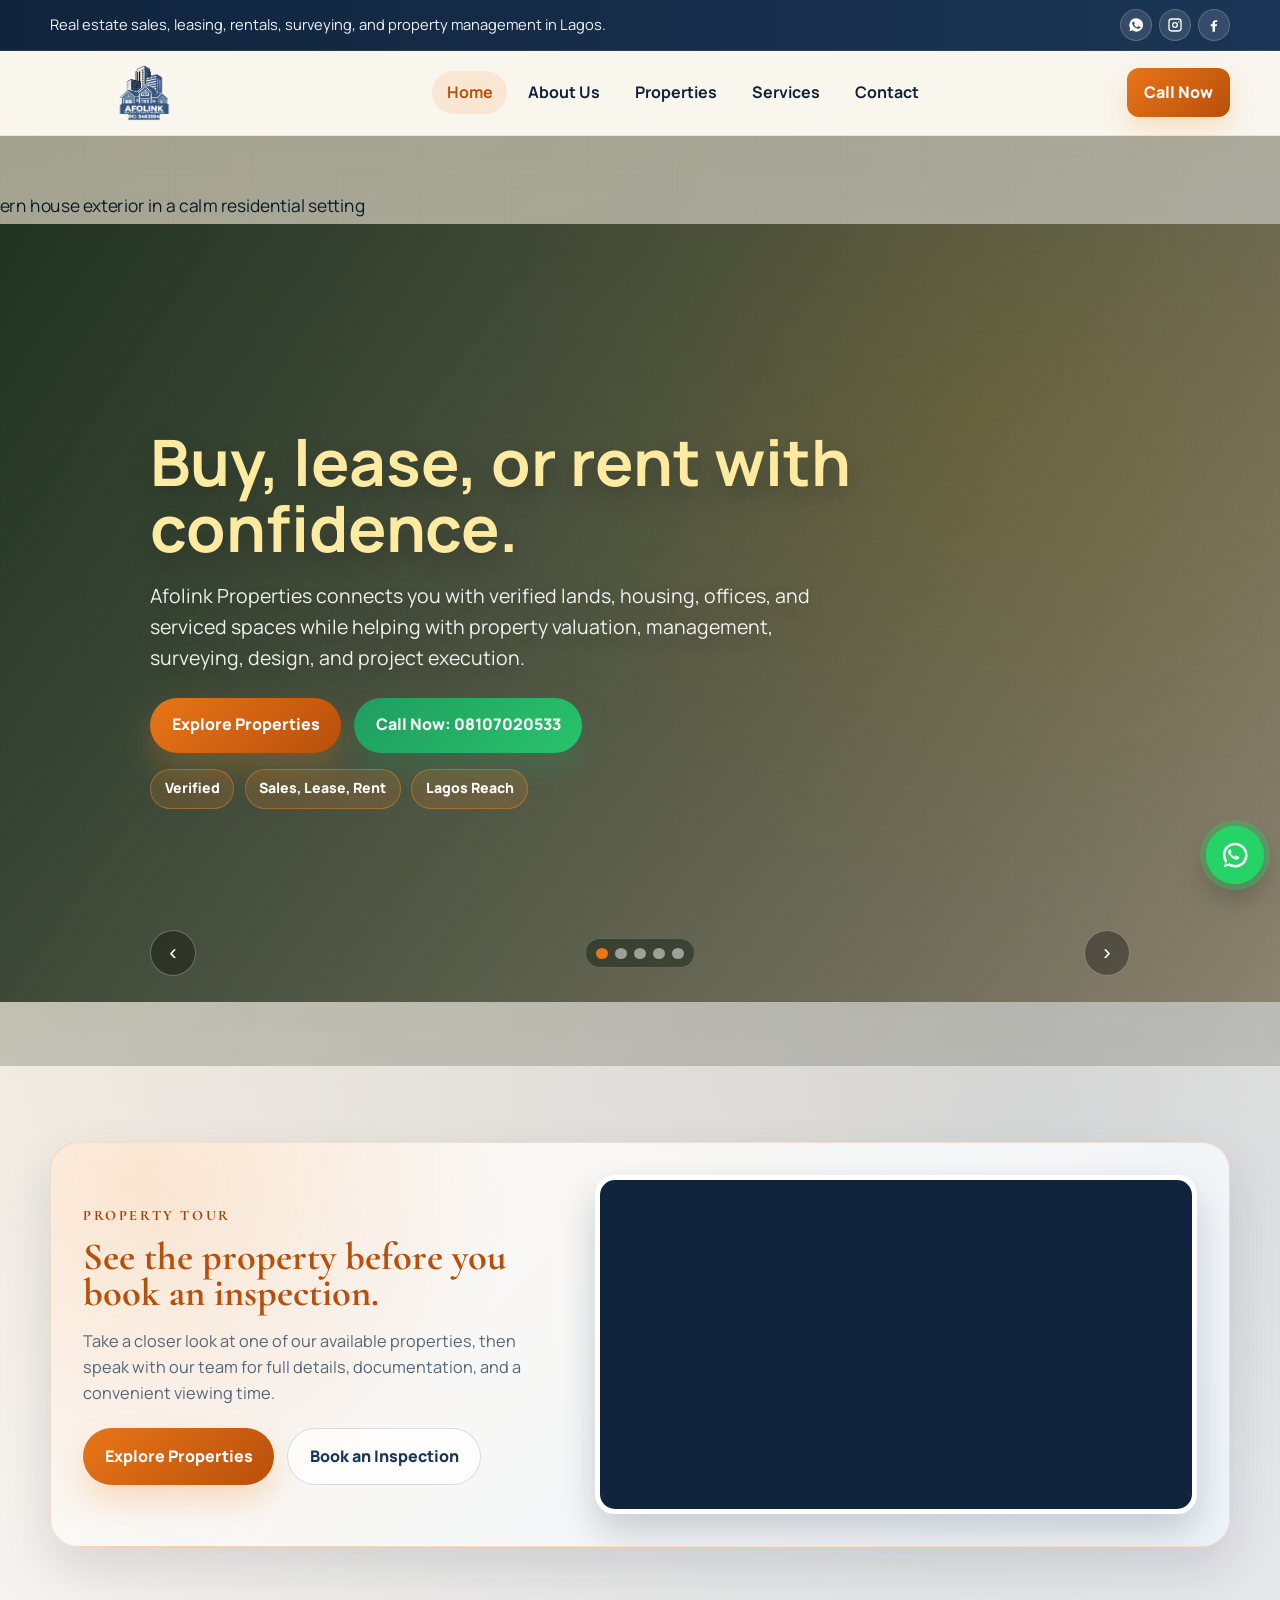
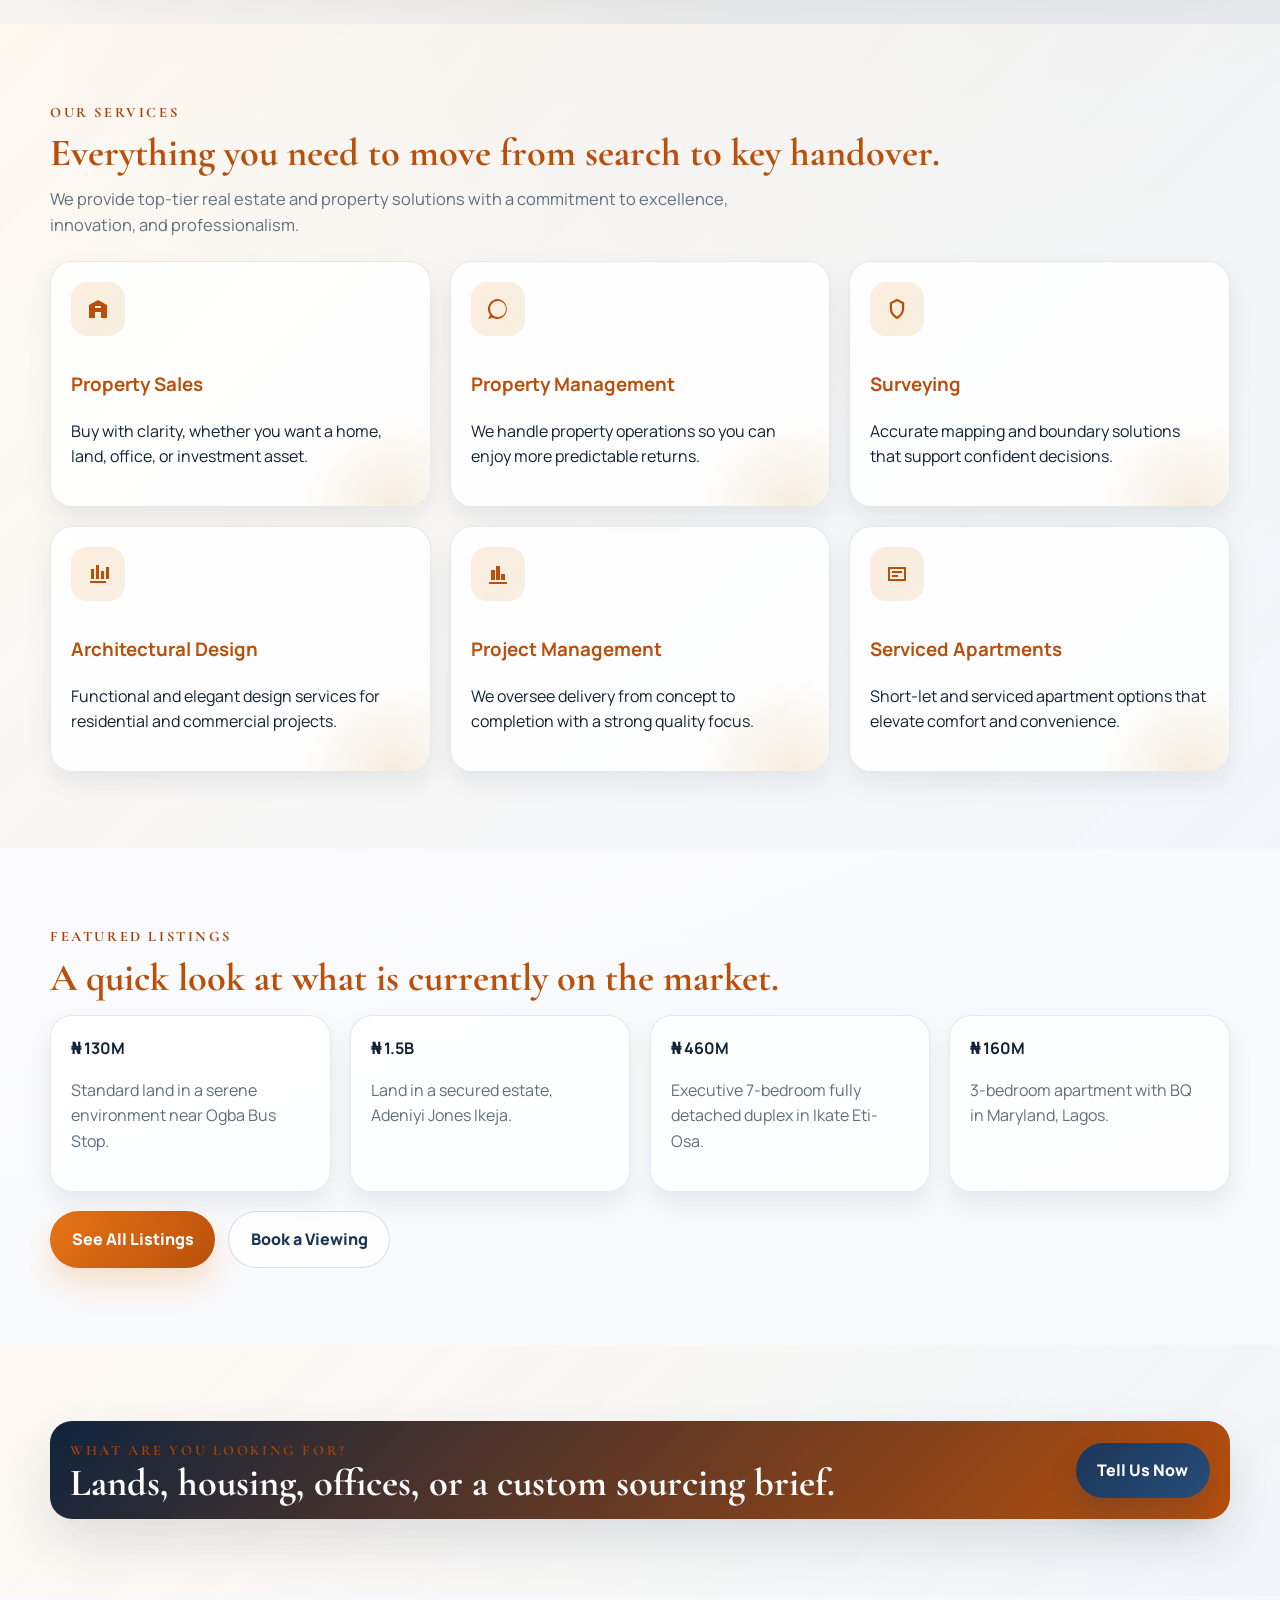
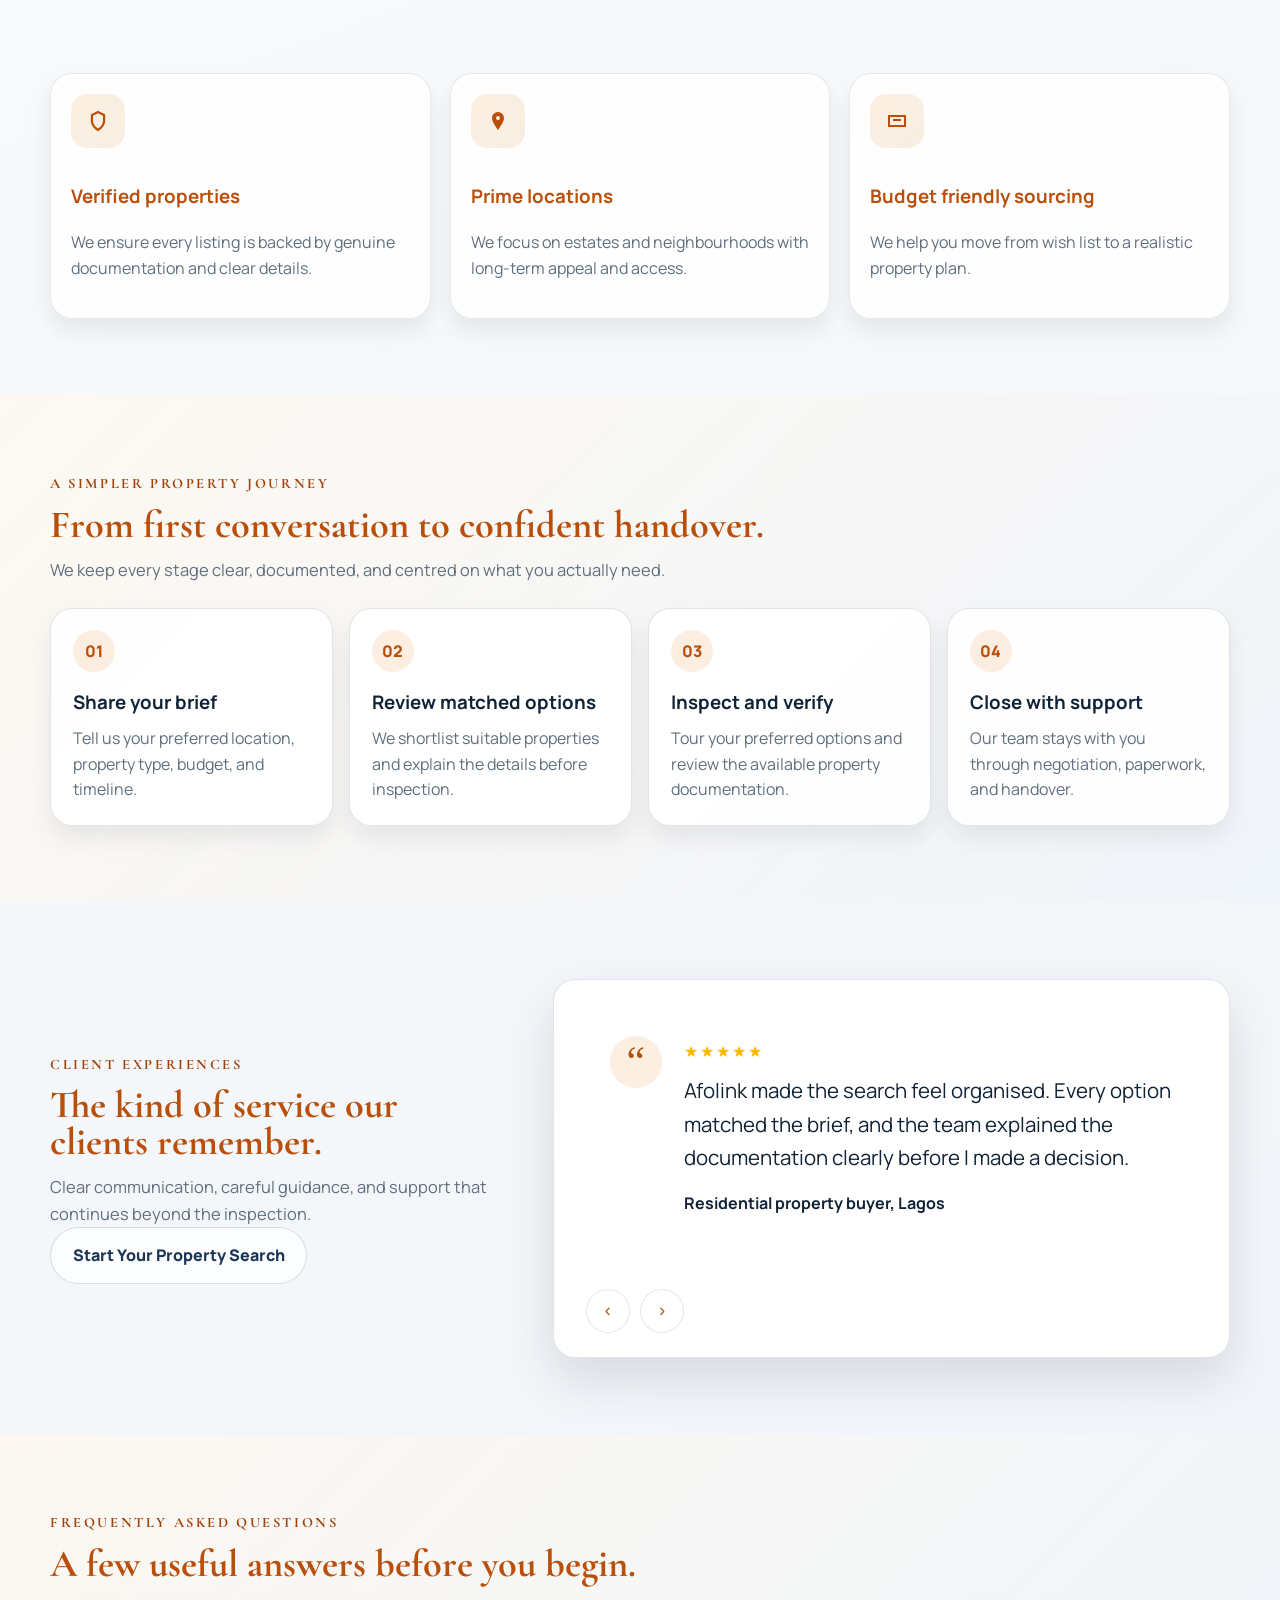
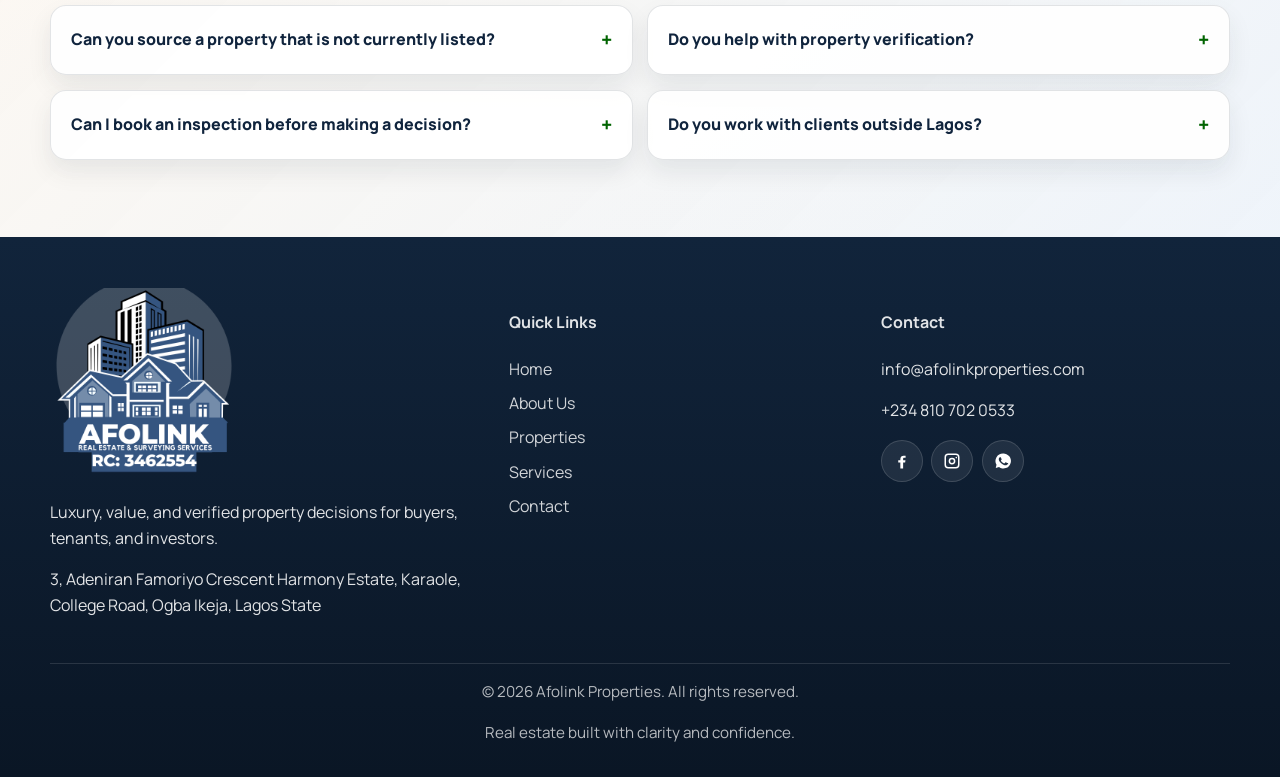
==== index.html @ bfc10d71 "WhatsApp Floating Icon Update" ====
<!doctype html>
<html lang="en">
  <head>
    <meta charset="UTF-8" />
    <meta name="viewport" content="width=device-width, initial-scale=1.0" />
    <meta
      name="description"
      content="Afolink Properties helps you buy, lease, rent, and manage verified real estate in Lagos with surveying and property support services."
    />
    <title>
      Afolink Properties | Real Estate Investment and Surveying Made Easier
    </title>
    <link rel="icon" type="image/png" href="img/AFOLINKS-LOGO-4-1.png" />
    <link rel="apple-touch-icon" href="img/AFOLINKS-LOGO-4-1.png" />
    <link rel="manifest" href="manifest.webmanifest" />
    <link rel="stylesheet" href="styles.css?v=10" />
  </head>
  <body>
    <div class="site-chrome">
      <div class="top-strip">
        <div class="container top-strip-inner">
          <p>
            Real estate sales, leasing, rentals, surveying, and property
            management in Lagos.
          </p>
          <div
            class="top-strip-socials"
            aria-label="Afolink Properties social links"
          >
            <a
              class="top-strip-social-link"
              href="https://wa.me/2348107020533?text=Hello%20Afolink%20Properties%2C%20I%20need%20help%20with%20a%20property%20enquiry."
              target="_blank"
              rel="noopener noreferrer"
              aria-label="WhatsApp"
              ><svg viewBox="0 0 24 24" aria-hidden="true">
                <path
                  d="M12 2a10 10 0 0 0-8.67 15l-1 4.2 4.35-1.14A10 10 0 1 0 12 2zm5.86 14.4c-.24.67-1.4 1.25-1.95 1.33-.5.07-1.14.1-1.83-.11-.42-.13-.95-.3-1.64-.6-2.88-1.25-4.76-4.15-4.9-4.34-.13-.19-1.17-1.56-1.17-2.98 0-1.42.74-2.12 1-2.41.24-.28.54-.35.72-.35h.52c.17 0 .4-.06.63.49.24.57.8 1.98.87 2.12.07.14.12.31.02.5-.1.2-.15.31-.3.48-.15.17-.32.37-.45.5-.15.16-.3.32-.13.64.17.31.78 1.28 1.68 2.07 1.16 1.02 2.13 1.34 2.44 1.49.31.14.49.12.68-.07.19-.2.82-.96 1.05-1.29.24-.34.47-.28.78-.16.31.12 1.98.93 2.32 1.1.34.17.57.25.66.39.09.14.09.81-.15 1.48z"
                />
              </svg>
            </a>
            <a
              class="top-strip-social-link"
              href="https://www.instagram.com/afolinkproperties/"
              target="_blank"
              rel="noopener noreferrer"
              aria-label="Instagram"
              ><svg viewBox="0 0 24 24" aria-hidden="true">
                <path
                  d="M7 2h10a5 5 0 0 1 5 5v10a5 5 0 0 1-5 5H7a5 5 0 0 1-5-5V7a5 5 0 0 1 5-5zm0 2a3 3 0 0 0-3 3v10a3 3 0 0 0 3 3h10a3 3 0 0 0 3-3V7a3 3 0 0 0-3-3H7zm5 3.5A4.5 4.5 0 1 1 7.5 12 4.5 4.5 0 0 1 12 7.5zm0 2A2.5 2.5 0 1 0 14.5 12 2.5 2.5 0 0 0 12 9.5zm5.75-3.1a1.05 1.05 0 1 1-1.05 1.05 1.05 1.05 0 0 1 1.05-1.05z"
                />
              </svg>
            </a>
            <a
              class="top-strip-social-link"
              href="https://www.facebook.com/people/Afolink-Real-Estate-and-Surveying-Services/61573855896754/"
              target="_blank"
              rel="noopener noreferrer"
              aria-label="Facebook"
              ><svg viewBox="0 0 24 24" aria-hidden="true">
                <path
                  d="M13.5 22v-8h2.7l.4-3h-3.1V9.1c0-.9.2-1.5 1.6-1.5h1.7V5c-.3 0-1.4-.1-2.6-.1-2.6 0-4.4 1.6-4.4 4.5V11H7v3h2.8v8h3.7z"
                />
              </svg>
            </a>
          </div>
        </div>
      </div>

      <header class="site-header">
        <div class="container nav-wrap">
          <a
            class="brand"
            href="index.html"
            aria-label="Afolink Properties Home"
          >
            <img
              class="brand-logo-img"
              src="img/AFOLINKS-LOGO-4-1.png"
              alt="Afolink Properties logo"
            />
          </a>
          <button
            class="menu-toggle"
            aria-label="Toggle menu"
            aria-expanded="false"
          >
            ☰
          </button>
          <nav>
            <ul class="nav-links">
              <li><a href="index.html">Home</a></li>
              <li><a href="about-us.html">About Us</a></li>
              <li><a href="housing-properties.html">Properties</a></li>
              <li><a href="services.html">Services</a></li>
              <li><a href="contact-us.html">Contact</a></li>
            </ul>
          </nav>
          <a class="btn btn-call nav-call" href="tel:+2348107020533"
            >Call Now</a
          >
        </div>
      </header>
    </div>

    <main id="content">
      <section class="hero" data-hero-slider>
        <div class="hero-media-layer" aria-hidden="true"></div>

        <div class="hero-slider">
          <article
            class="hero-slide is-active"
            data-hero-slide
            style="
              --hero-overlay-start: rgba(9, 31, 16, 0.86);
              --hero-overlay-end: rgba(79, 58, 20, 0.44);
              --hero-accent: rgba(255, 193, 7, 0.22);
              --hero-heading: #ffeaa1;
            "
          >
            <img
              class="bg"
              src="https://images.pexels.com/photos/20296321/pexels-photo-20296321.jpeg?w=1600"
              alt="Modern house exterior in a calm residential setting"
              style="object-position: center center"
              fetchpriority="high"
            />
            <div class="hero-shade"></div>
            <div class="hero-content reveal">
              <h1>Buy, lease, or rent with confidence.</h1>
              <p>
                Afolink Properties connects you with verified lands, housing,
                offices, and serviced spaces while helping with property
                valuation, management, surveying, design, and project execution.
              </p>
              <div class="hero-actions">
                <a class="btn btn-primary" href="housing-properties.html"
                  >Explore Properties</a
                >
                <a class="btn btn-call" href="tel:08107020533"
                  >Call Now: 08107020533</a
                >
              </div>
              <div class="hero-badges">
                <span class="badge hero-badge">Verified</span>
                <span class="badge hero-badge">Sales, Lease, Rent</span>
                <span class="badge hero-badge">Lagos Reach</span>
              </div>
            </div>
          </article>

          <article
            class="hero-slide"
            data-hero-slide
            style="
              --hero-overlay-start: rgba(26, 18, 9, 0.82);
              --hero-overlay-end: rgba(14, 59, 33, 0.48);
              --hero-accent: rgba(255, 255, 255, 0.18);
              --hero-heading: #fff5d6;
            "
          >
            <img
              class="bg"
              src="https://images.pexels.com/photos/29566891/pexels-photo-29566891.jpeg?w=1600"
              alt="Luxury mansion exterior with a premium finish"
              style="object-position: center 20%"
              loading="lazy"
            />
            <div class="hero-shade"></div>
            <div class="hero-content reveal">
              <h2>Led by people who understand the market on the ground.</h2>
              <p>
                Professional guidance, practical support, and local insight for
                buyers, tenants, and investors.
              </p>
              <div class="hero-actions">
                <a class="btn btn-primary" href="about-us.html"
                  >Meet the Team</a
                >
                <a class="btn btn-call" href="tel:08107020533">Speak to Us</a>
              </div>
              <div class="hero-badges">
                <span class="badge hero-badge">Trusted</span>
                <span class="badge hero-badge">Responsive</span>
                <span class="badge hero-badge">Local insight</span>
              </div>
            </div>
          </article>

          <article
            class="hero-slide"
            data-hero-slide
            style="
              --hero-overlay-start: rgba(10, 28, 20, 0.84);
              --hero-overlay-end: rgba(25, 78, 46, 0.42);
              --hero-accent: rgba(86, 168, 255, 0.15);
              --hero-heading: #fff0b8;
            "
          >
            <img
              class="bg"
              src="https://images.pexels.com/photos/8407007/pexels-photo-8407007.jpeg?w=1600"
              alt="Serene beach house surrounded by a peaceful landscape"
              style="object-position: center 40%"
              loading="lazy"
            />
            <div class="hero-shade"></div>
            <div class="hero-content reveal">
              <h2>From surveying to project execution, handled clearly.</h2>
              <p>
                One team for valuation, management, design, construction, and
                property delivery support.
              </p>
              <div class="hero-actions">
                <a class="btn btn-primary" href="services.html">Our Services</a>
                <a class="btn btn-call" href="contact.html">Contact Us</a>
              </div>
              <div class="hero-badges">
                <span class="badge hero-badge">Surveying</span>
                <span class="badge hero-badge">Design</span>
                <span class="badge hero-badge">Project management</span>
              </div>
            </div>
          </article>

          <article
            class="hero-slide"
            data-hero-slide
            style="
              --hero-overlay-start: rgba(14, 24, 13, 0.86);
              --hero-overlay-end: rgba(88, 61, 20, 0.46);
              --hero-accent: rgba(255, 193, 7, 0.18);
              --hero-heading: #fff3ca;
            "
          >
            <img
              class="bg"
              src="https://images.pexels.com/photos/6903157/pexels-photo-6903157.jpeg?w=1600"
              alt="Elegant bedroom interior with a warm and refined feel"
              style="object-position: center 58%"
              loading="lazy"
            />
            <div class="hero-shade"></div>
            <div class="hero-content reveal">
              <h2>Premium spaces, verified before you step in.</h2>
              <p>
                Explore homes, offices, land, and serviced spaces with a clear
                path from enquiry to inspection.
              </p>
              <div class="hero-actions">
                <a class="btn btn-primary" href="housing-properties.html"
                  >View Listings</a
                >
                <a
                  class="btn btn-call"
                  href="https://wa.me/2348107020533?text=Hello%20Afolink%20Properties%2C%20I%20want%20to%20discuss%20a%20property%20enquiry."
                  target="_blank"
                  rel="noopener noreferrer"
                  >Chat on WhatsApp</a
                >
              </div>
              <div class="hero-badges">
                <span class="badge hero-badge">Sales</span>
                <span class="badge hero-badge">Lease</span>
                <span class="badge hero-badge">Rent</span>
              </div>
            </div>
          </article>

          <article
            class="hero-slide"
            data-hero-slide
            style="
              --hero-overlay-start: rgba(8, 27, 19, 0.86);
              --hero-overlay-end: rgba(24, 61, 18, 0.44);
              --hero-accent: rgba(255, 211, 102, 0.2);
              --hero-heading: #fff2c2;
            "
          >
            <img
              class="bg"
              src="https://images.pexels.com/photos/31434235/pexels-photo-31434235/free-photo-of-urban-high-rise-residential-area-with-sports-court.jpeg?w=1600"
              alt="Serene residential high-rise community with landscaped surroundings"
              style="object-position: center 12%"
              loading="lazy"
            />
            <div class="hero-shade"></div>
            <div class="hero-content reveal">
              <h2>Everything you need to move from search to key handover.</h2>
              <p>
                We provide top-tier real estate and property solutions with a
                commitment to excellence, innovation, and professionalism.
              </p>
              <div class="hero-actions">
                <a class="btn btn-primary" href="contact.html">Tell Us Now</a>
                <a class="btn btn-call" href="tel:08107020533">Call Now</a>
              </div>
              <div class="hero-badges">
                <span class="badge hero-badge">Verified properties</span>
                <span class="badge hero-badge">Prime locations</span>
                <span class="badge hero-badge">Budget friendly sourcing</span>
              </div>
            </div>
          </article>

          <div class="hero-controls" aria-label="Hero slider controls">
            <button
              type="button"
              data-hero-prev
              aria-label="Previous hero slide"
            >
              ‹
            </button>
            <div class="hero-dots" role="tablist" aria-label="Hero slides">
              <button
                type="button"
                class="is-active"
                data-hero-dot
                aria-label="Go to slide 1"
              ></button>
              <button
                type="button"
                data-hero-dot
                aria-label="Go to slide 2"
              ></button>
              <button
                type="button"
                data-hero-dot
                aria-label="Go to slide 3"
              ></button>
              <button
                type="button"
                data-hero-dot
                aria-label="Go to slide 4"
              ></button>
              <button
                type="button"
                data-hero-dot
                aria-label="Go to slide 5"
              ></button>
            </div>
            <button type="button" data-hero-next aria-label="Next hero slide">
              ›
            </button>
          </div>
        </div>
      </section>

      <section class="section home-video-section">
        <div class="container">
          <div class="home-video-showcase reveal">
            <div class="home-video-copy">
              <p class="section-kicker">Property tour</p>
              <h2 class="section-title">
                See the property before you book an inspection.
              </h2>
              <p>
                Take a closer look at one of our available properties, then
                speak with our team for full details, documentation, and a
                convenient viewing time.
              </p>
              <div class="section-actions">
                <a class="btn btn-primary" href="housing-properties.html"
                  >Explore Properties</a
                >
                <a class="btn btn-outline" href="contact.html"
                  >Book an Inspection</a
                >
              </div>
            </div>
            <div class="home-video-frame">
              <iframe
                src="https://player.vimeo.com/video/1140072332"
                title="Afolink Properties featured property walkthrough"
                loading="lazy"
                allow="autoplay; fullscreen; picture-in-picture"
                referrerpolicy="strict-origin-when-cross-origin"
                allowfullscreen
              ></iframe>
            </div>
          </div>
        </div>
      </section>

      <section class="section section-surface">
        <div class="container">
          <p class="section-kicker">Our services</p>
          <h2 class="section-title reveal">
            Everything you need to move from search to key handover.
          </h2>
          <p class="section-subtitle reveal">
            We provide top-tier real estate and property solutions with a
            commitment to excellence, innovation, and professionalism.
          </p>
          <div class="feature-grid" style="margin-top: 1.4rem">
            <article class="feature-card reveal">
              <div class="icon">
                <svg viewBox="0 0 24 24">
                  <path
                    d="M3 21V8l9-5 9 5v13h-6v-8H9v8H3zm6-10h6v-2H9v2zm0 4h6v-2H9v2z"
                  />
                </svg>
              </div>
              <h3>Property Sales</h3>
              <p>
                Buy with clarity, whether you want a home, land, office, or
                investment asset.
              </p>
            </article>
            <article class="feature-card reveal">
              <div class="icon">
                <svg viewBox="0 0 24 24">
                  <path
                    d="M12 2a10 10 0 0 0-8 16l-2 4 4.2-1.2A10 10 0 1 0 12 2zm0 2a8 8 0 1 1 0 16 8 8 0 0 1 0-16z"
                  />
                </svg>
              </div>
              <h3>Property Management</h3>
              <p>
                We handle property operations so you can enjoy more predictable
                returns.
              </p>
            </article>
            <article class="feature-card reveal">
              <div class="icon">
                <svg viewBox="0 0 24 24">
                  <path
                    d="M12 1.8l7.2 3.6v5.9c0 4.7-3.1 8.8-7.2 10.9-4.1-2.1-7.2-6.2-7.2-10.9V5.4L12 1.8zm0 2.5L7 6.8v4.6c0 3.3 2 6.4 5 8.2 3-1.8 5-4.9 5-8.2V6.8l-5-2.5z"
                  />
                </svg>
              </div>
              <h3>Surveying</h3>
              <p>
                Accurate mapping and boundary solutions that support confident
                decisions.
              </p>
            </article>
            <article class="feature-card reveal">
              <div class="icon">
                <svg viewBox="0 0 24 24">
                  <path
                    d="M4 19h16v2H4v-2zm1-2V7h3v10H5zm5 0V3h3v14h-3zm5 0V9h3v8h-3zm5 0V5h3v12h-3z"
                  />
                </svg>
              </div>
              <h3>Architectural Design</h3>
              <p>
                Functional and elegant design services for residential and
                commercial projects.
              </p>
            </article>
            <article class="feature-card reveal">
              <div class="icon">
                <svg viewBox="0 0 24 24">
                  <path
                    d="M3 20h18v2H3v-2zm2-2V8h4v10H5zm5 0V4h4v14h-4zm5 0v-6h4v6h-4z"
                  />
                </svg>
              </div>
              <h3>Project Management</h3>
              <p>
                We oversee delivery from concept to completion with a strong
                quality focus.
              </p>
            </article>
            <article class="feature-card reveal">
              <div class="icon">
                <svg viewBox="0 0 24 24">
                  <path
                    d="M3 5h18v14H3V5zm2 2v10h14V7H5zm2 2h10v2H7V9zm0 4h6v2H7v-2z"
                  />
                </svg>
              </div>
              <h3>Serviced Apartments</h3>
              <p>
                Short-let and serviced apartment options that elevate comfort
                and convenience.
              </p>
            </article>
          </div>
        </div>
      </section>

      <section class="section">
        <div class="container">
          <p class="section-kicker">Featured listings</p>
          <h2 class="section-title reveal">
            A quick look at what is currently on the market.
          </h2>
          <div class="benefits-grid" style="margin-top: 1.2rem">
            <article class="benefit-card reveal">
              <strong>₦ 130M</strong>
              <p class="muted">
                Standard land in a serene environment near Ogba Bus Stop.
              </p>
            </article>
            <article class="benefit-card reveal">
              <strong>₦ 1.5B</strong>
              <p class="muted">
                Land in a secured estate, Adeniyi Jones Ikeja.
              </p>
            </article>
            <article class="benefit-card reveal">
              <strong>₦ 460M</strong>
              <p class="muted">
                Executive 7-bedroom fully detached duplex in Ikate Eti-Osa.
              </p>
            </article>
            <article class="benefit-card reveal">
              <strong>₦ 160M</strong>
              <p class="muted">
                3-bedroom apartment with BQ in Maryland, Lagos.
              </p>
            </article>
          </div>
          <div class="section-actions" style="margin-top: 1.2rem">
            <a class="btn btn-primary" href="housing-properties.html"
              >See All Listings</a
            >
            <a class="btn btn-outline" href="contact.html">Book a Viewing</a>
          </div>
        </div>
      </section>

      <section class="section section-surface">
        <div class="container callout-strip reveal">
          <div>
            <p class="section-kicker" style="margin-bottom: 0.2rem">
              What are you looking for?
            </p>
            <h2 class="section-title" style="color: #fff">
              Lands, housing, offices, or a custom sourcing brief.
            </h2>
          </div>
          <a class="btn btn-secondary" href="contact.html">Tell Us Now</a>
        </div>
      </section>

      <section class="section">
        <div class="container why-grid">
          <article class="why-card reveal">
            <div class="icon">
              <svg viewBox="0 0 24 24">
                <path
                  d="M12 1.8l7.2 3.6v5.9c0 4.7-3.1 8.8-7.2 10.9-4.1-2.1-7.2-6.2-7.2-10.9V5.4L12 1.8zm0 2.5L7 6.8v4.6c0 3.3 2 6.4 5 8.2 3-1.8 5-4.9 5-8.2V6.8l-5-2.5z"
                />
              </svg>
            </div>
            <h3>Verified properties</h3>
            <p>
              We ensure every listing is backed by genuine documentation and
              clear details.
            </p>
          </article>
          <article class="why-card reveal">
            <div class="icon">
              <svg viewBox="0 0 24 24">
                <path
                  d="M12 3a6 6 0 0 1 6 6c0 4.2-6 12-6 12S6 13.2 6 9a6 6 0 0 1 6-6zm0 8a2 2 0 1 0 0-4 2 2 0 0 0 0 4z"
                />
              </svg>
            </div>
            <h3>Prime locations</h3>
            <p>
              We focus on estates and neighbourhoods with long-term appeal and
              access.
            </p>
          </article>
          <article class="why-card reveal">
            <div class="icon">
              <svg viewBox="0 0 24 24">
                <path d="M3 6h18v12H3V6zm2 2v8h14V8H5zm3 2h8v2H8v-2z" />
              </svg>
            </div>
            <h3>Budget friendly sourcing</h3>
            <p>We help you move from wish list to a realistic property plan.</p>
          </article>
        </div>
      </section>

      <section class="section section-surface">
        <div class="container">
          <p class="section-kicker">A simpler property journey</p>
          <h2 class="section-title reveal">
            From first conversation to confident handover.
          </h2>
          <p class="section-subtitle reveal">
            We keep every stage clear, documented, and centred on what you
            actually need.
          </p>
          <div class="process-grid">
            <article class="process-card reveal">
              <span>01</span>
              <h3>Share your brief</h3>
              <p>
                Tell us your preferred location, property type, budget, and
                timeline.
              </p>
            </article>
            <article class="process-card reveal">
              <span>02</span>
              <h3>Review matched options</h3>
              <p>
                We shortlist suitable properties and explain the details before
                inspection.
              </p>
            </article>
            <article class="process-card reveal">
              <span>03</span>
              <h3>Inspect and verify</h3>
              <p>
                Tour your preferred options and review the available property
                documentation.
              </p>
            </article>
            <article class="process-card reveal">
              <span>04</span>
              <h3>Close with support</h3>
              <p>
                Our team stays with you through negotiation, paperwork, and
                handover.
              </p>
            </article>
          </div>
        </div>
      </section>

      <section class="section testimonials-section">
        <div class="container testimonial-layout">
          <div class="reveal">
            <p class="section-kicker">Client experiences</p>
            <h2 class="section-title">
              The kind of service our clients remember.
            </h2>
            <p class="section-subtitle">
              Clear communication, careful guidance, and support that continues
              beyond the inspection.
            </p>
            <a class="btn btn-outline" href="contact.html"
              >Start Your Property Search</a
            >
          </div>
          <div class="testimonial-carousel reveal" data-carousel>
            <div class="testimonial-track">
              <article class="testimonial-slide">
                <div class="testimonial-card">
                  <div class="testimonial-mark">“</div>
                  <div>
                    <p class="stars" aria-label="5 out of 5 stars">★★★★★</p>
                    <blockquote>
                      Afolink made the search feel organised. Every option
                      matched the brief, and the team explained the
                      documentation clearly before I made a decision.
                    </blockquote>
                    <strong>Residential property buyer, Lagos</strong>
                  </div>
                </div>
              </article>
              <article class="testimonial-slide">
                <div class="testimonial-card">
                  <div class="testimonial-mark">“</div>
                  <div>
                    <p class="stars" aria-label="5 out of 5 stars">★★★★★</p>
                    <blockquote>
                      The communication was responsive from the first call
                      through the inspection. I always knew what the next step
                      would be.
                    </blockquote>
                    <strong>Property investor, Lagos</strong>
                  </div>
                </div>
              </article>
              <article class="testimonial-slide">
                <div class="testimonial-card">
                  <div class="testimonial-mark">“</div>
                  <div>
                    <p class="stars" aria-label="5 out of 5 stars">★★★★★</p>
                    <blockquote>
                      I appreciated the practical advice and patience. The team
                      helped me compare locations and choose an option that
                      worked for my budget.
                    </blockquote>
                    <strong>First-time buyer, Nigeria</strong>
                  </div>
                </div>
              </article>
            </div>
            <div class="testimonial-controls">
              <button type="button" data-prev aria-label="Previous testimonial">
                ‹</button
              ><button type="button" data-next aria-label="Next testimonial">
                ›
              </button>
            </div>
          </div>
        </div>
      </section>

      <section class="section section-surface">
        <div class="container">
          <p class="section-kicker">Frequently asked questions</p>
          <h2 class="section-title reveal">
            A few useful answers before you begin.
          </h2>
          <div class="faq-grid">
            <details class="faq-item reveal">
              <summary>
                Can you source a property that is not currently listed?
              </summary>
              <p>
                Yes. Share your requirements and we can search for suitable
                residential, commercial, land, rental, or lease options.
              </p>
            </details>
            <details class="faq-item reveal">
              <summary>Do you help with property verification?</summary>
              <p>
                We review available property information and coordinate the
                relevant professional checks before you commit.
              </p>
            </details>
            <details class="faq-item reveal">
              <summary>
                Can I book an inspection before making a decision?
              </summary>
              <p>
                Yes. Contact the team to arrange a convenient viewing and
                receive the details you need beforehand.
              </p>
            </details>
            <details class="faq-item reveal">
              <summary>Do you work with clients outside Lagos?</summary>
              <p>
                Yes. We can begin remotely by phone or WhatsApp and coordinate
                inspections or representation as appropriate.
              </p>
            </details>
          </div>
        </div>
      </section>
    </main>

    <a
      class="floating-whatsapp"
      href="https://wa.me/2348107020533?text=Hello%20Afolink%20Properties%2C%20I%20want%20to%20speak%20to%20you%20about%20a%20property."
      target="_blank"
      rel="noopener noreferrer"
      >WhatsApp</a
    >
    <footer class="site-footer">
      <div class="container footer-grid">
        <div>
          <a
            class="brand footer-brand"
            href="index.html"
            aria-label="Afolink Properties Home"
          >
            <img
              class="footer-logo-img"
              src="img/AFOLINKS-LOGO-4-1.png"
              alt="Afolink Properties logo"
            />
          </a>
          <p>
            Luxury, value, and verified property decisions for buyers, tenants,
            and investors.
          </p>
          <p>
            3, Adeniran Famoriyo Crescent Harmony Estate, Karaole, College Road,
            Ogba Ikeja, Lagos State
          </p>
        </div>
        <div>
          <h4>Quick Links</h4>
          <div class="footer-nav">
            <a href="index.html">Home</a>
            <a href="about-us.html">About Us</a>
            <a href="housing-properties.html">Properties</a>
            <a href="services.html">Services</a>
            <a href="contact.html">Contact</a>
          </div>
        </div>
        <div>
          <h4>Contact</h4>
          <p>
            <a href="mailto:info@afolinkproperties.com"
              >info@afolinkproperties.com</a
            >
          </p>
          <p>
            <a
              href="https://wa.me/2348107020533?text=Hello%20Afolink%20Properties%2C%20I%20would%20like%20to%20book%20an%20inspection."
              >+234 810 702 0533</a
            >
          </p>
          <div
            class="footer-socials"
            aria-label="Afolink Properties social links"
          >
            <a
              class="footer-social-link"
              href="https://www.facebook.com/people/Afolink-Real-Estate-and-Surveying-Services/61573855896754/"
              target="_blank"
              rel="noopener noreferrer"
              aria-label="Facebook"
              ><svg viewBox="0 0 24 24" aria-hidden="true">
                <path
                  d="M13.5 22v-8h2.7l.4-3h-3.1V9.1c0-.9.2-1.5 1.6-1.5h1.7V5c-.3 0-1.4-.1-2.6-.1-2.6 0-4.4 1.6-4.4 4.5V11H7v3h2.8v8h3.7z"
                /></svg
            ></a>
            <a
              class="footer-social-link"
              href="https://www.instagram.com/afolinkproperties/"
              target="_blank"
              rel="noopener noreferrer"
              aria-label="Instagram"
              ><svg viewBox="0 0 24 24" aria-hidden="true">
                <path
                  d="M7 2h10a5 5 0 0 1 5 5v10a5 5 0 0 1-5 5H7a5 5 0 0 1-5-5V7a5 5 0 0 1 5-5zm0 2a3 3 0 0 0-3 3v10a3 3 0 0 0 3 3h10a3 3 0 0 0 3-3V7a3 3 0 0 0-3-3H7zm5 3.5A4.5 4.5 0 1 1 7.5 12 4.5 4.5 0 0 1 12 7.5zm0 2A2.5 2.5 0 1 0 14.5 12 2.5 2.5 0 0 0 12 9.5zm5.75-3.1a1.05 1.05 0 1 1-1.05 1.05 1.05 1.05 0 0 1 1.05-1.05z"
                /></svg
            ></a>
            <a
              class="footer-social-link"
              href="https://wa.me/2348107020533?text=Hello%20Afolink%20Properties%2C%20I%20need%20details%20about%20your%20listings."
              target="_blank"
              rel="noopener noreferrer"
              aria-label="WhatsApp"
              ><svg viewBox="0 0 24 24" aria-hidden="true">
                <path
                  d="M12 2a10 10 0 0 0-8.67 15l-1 4.2 4.35-1.14A10 10 0 1 0 12 2zm5.86 14.4c-.24.67-1.4 1.25-1.95 1.33-.5.07-1.14.1-1.83-.11-.42-.13-.95-.3-1.64-.6-2.88-1.25-4.76-4.15-4.9-4.34-.13-.19-1.17-1.56-1.17-2.98 0-1.42.74-2.12 1-2.41.24-.28.54-.35.72-.35h.52c.17 0 .4-.06.63.49.24.57.8 1.98.87 2.12.07.14.12.31.02.5-.1.2-.15.31-.3.48-.15.17-.32.37-.45.5-.15.16-.3.32-.13.64.17.31.78 1.28 1.68 2.07 1.16 1.02 2.13 1.34 2.44 1.49.31.14.49.12.68-.07.19-.2.82-.96 1.05-1.29.24-.34.47-.28.78-.16.31.12 1.98.93 2.32 1.1.34.17.57.25.66.39.09.14.09.81-.15 1.48z"
                /></svg
            ></a>
          </div>
        </div>
      </div>
      <div class="footer-bottom">
        <span
          >&copy; <span data-current-year></span> Afolink Properties. All rights
          reserved.</span
        >
        <span class="footer-credit"
          >Real estate built with clarity and confidence.</span
        >
      </div>
    </footer>
    <script src="script.js?v=4" defer></script>
  </body>
</html>
---- styles.css ----
@import url("https://fonts.googleapis.com/css2?family=Manrope:wght@400;500;600;700;800&family=Cormorant+Garamond:wght@500;600;700&display=swap");

:root {
  --green: #006400;
  --yellow: #ffc107;
  --orange: #f28c28;
  --brown: #8b4513;
  --red: #d62828;
  --sky: #56a8ff;
  --offwhite: #f8fbf4;
  --white: #ffffff;
  --text: #173117;
  --muted: #536553;
  --border: rgba(0, 100, 0, 0.12);
  --shadow: 0 18px 38px rgba(7, 57, 7, 0.13);
  --radius: 18px;
}

* {
  box-sizing: border-box;
}

html {
  scroll-behavior: smooth;
}

body {
  margin: 0;
  font-family: "Inter", sans-serif;
  color: var(--text);
  line-height: 1.6;
  background:
    radial-gradient(circle at 14% 18%, rgba(0, 100, 0, 0.08), transparent 28%),
    radial-gradient(
      circle at 85% 14%,
      rgba(86, 168, 255, 0.1),
      transparent 24%
    ),
    radial-gradient(
      circle at 10% 88%,
      rgba(139, 69, 19, 0.08),
      transparent 22%
    ),
    linear-gradient(135deg, #f4f9ef 0%, #ffffff 48%, #f7fbff 100%);
}

body::before {
  content: "";
  position: fixed;
  inset: 0;
  z-index: -1;
  opacity: 0.22;
  background-image:
    radial-gradient(
      circle at 20px 20px,
      rgba(0, 100, 0, 0.05) 2px,
      transparent 2px
    ),
    radial-gradient(
      circle at 60px 60px,
      rgba(0, 100, 0, 0.03) 2px,
      transparent 2px
    );
  background-size: 120px 120px;
}

img {
  max-width: 100%;
  display: block;
}

a {
  color: inherit;
  text-decoration: none;
}

.skip-link {
  position: absolute;
  left: 1rem;
  top: 0.75rem;
  z-index: 2000;
  padding: 0.7rem 1rem;
  border-radius: 999px;
  background: var(--white);
  color: var(--green);
  font-weight: 800;
  box-shadow: var(--shadow);
  transform: translateY(-180%);
  transition: transform 0.2s ease;
}

.skip-link:focus,
.skip-link:focus-visible {
  transform: translateY(0);
}

.container {
  width: min(1160px, 92%);
  margin: 0 auto;
}

.section {
  padding: 4.8rem 0;
}

.section-toned {
  background: linear-gradient(
    180deg,
    rgba(0, 100, 0, 0.04),
    rgba(255, 255, 255, 0)
  );
}

.section-title {
  margin: 0 0 0.8rem;
  font-size: clamp(1.9rem, 2.4vw, 3rem);
  line-height: 1.15;
}

.section-subtitle {
  margin: 0 0 2rem;
  max-width: 760px;
  color: var(--muted);
}

.top-strip {
  background: var(--green);
  color: var(--white);
  padding: 0.45rem 0;
  font-size: 0.94rem;
}

.top-strip .container {
  display: flex;
  justify-content: space-between;
  align-items: center;
  gap: 1rem;
  flex-wrap: nowrap;
}

.top-strip-socials {
  display: flex;
  align-items: center;
  gap: 0.45rem;
  flex-wrap: nowrap;
  flex-shrink: 0;
}

.top-strip-social-link {
  width: 32px;
  height: 32px;
  border-radius: 50%;
  display: inline-grid;
  place-items: center;
  background: rgba(255, 255, 255, 0.12);
  border: 1px solid rgba(255, 255, 255, 0.18);
  color: var(--white);
  transition:
    transform 0.25s ease,
    background 0.25s ease,
    border-color 0.25s ease;
}

.top-strip-social-link svg {
  width: 16px;
  height: 16px;
  fill: currentColor;
}

.top-strip-social-link:hover {
  transform: translateY(-1px);
  background: rgba(255, 255, 255, 0.18);
  border-color: rgba(255, 255, 255, 0.28);
}
.nav-wrap {
  min-height: 78px;
  display: flex;
  justify-content: space-between;
  align-items: center;
  gap: 1rem;
}

.brand {
  display: flex;
  align-items: center;
  gap: 0.8rem;
}

.brand-logo-img {
  width: 180px;
  height: auto;
  max-height: 52px;
  object-fit: contain;
}

.logo-mark {
  width: 48px;
  height: 48px;
  border-radius: 50%;
  position: relative;
  background: linear-gradient(145deg, #0a8e0a, #006400);
  box-shadow:
    inset 0 0 0 3px rgba(255, 255, 255, 0.18),
    0 8px 18px rgba(0, 100, 0, 0.18);
}

.logo-mark::before {
  content: "";
  position: absolute;
  left: 8px;
  top: 7px;
  width: 24px;
  height: 31px;
  border-radius: 65% 0 65% 0;
  transform: rotate(-38deg);
  background: linear-gradient(160deg, #9feb77, #24bf45);
}

.logo-mark::after {
  content: "";
  position: absolute;
  right: 4px;
  top: 14px;
  width: 18px;
  height: 18px;
  border-radius: 50%;
  background: var(--yellow);
  box-shadow: -8px 7px 0 -5px rgba(255, 193, 7, 0.65);
}

.brand-text {
  line-height: 1.05;
  font-weight: 800;
  letter-spacing: 0.2px;
}

.brand-text span:first-child {
  color: var(--green);
}

.brand-text span:last-child {
  color: var(--yellow);
}

nav {
  position: relative;
}

.nav-links {
  display: flex;
  list-style: none;
  gap: 0.8rem;
  padding: 0;
  margin: 0;
}

.nav-links a {
  padding: 0.5rem 0.75rem;
  border-radius: 999px;
  font-weight: 700;
  color: #214421;
  transition:
    background 0.25s ease,
    color 0.25s ease;
}

.nav-links a:hover,
.nav-links a.active {
  background: rgba(0, 100, 0, 0.1);
  color: var(--green);
}

.menu-toggle {
  display: none;
  border: 0;
  background: transparent;
  font-size: 1.8rem;
  color: var(--green);
}

.btn {
  display: inline-flex;
  align-items: center;
  justify-content: center;
  gap: 0.45rem;
  border: 0;
  border-radius: 14px;
  padding: 0.88rem 1.35rem;
  font: inherit;
  font-weight: 800;
  cursor: pointer;
  transition:
    transform 0.25s ease,
    box-shadow 0.25s ease;
}

.btn:hover {
  transform: translateY(-2px);
}

.btn-primary {
  color: #2f2600;
  background: var(--yellow);
  box-shadow: 0 10px 20px rgba(255, 193, 7, 0.35);
}

.btn-green {
  color: var(--white);
  background: var(--green);
  box-shadow: 0 10px 22px rgba(0, 100, 0, 0.34);
}

.btn-call {
  color: var(--white);
  background: var(--red);
  box-shadow: 0 12px 24px rgba(214, 40, 40, 0.35);
  white-space: nowrap;
  flex: 0 0 auto;
  padding: 0.82rem 1.12rem;
}

.hero {
  min-height: calc(100vh - 122px);
  position: relative;
  overflow: hidden;
}

.hero-media-layer {
  position: absolute;
  inset: 0;
  z-index: 0;
  overflow: hidden;
}

.hero-video {
  width: 100%;
  height: 100%;
  object-fit: cover;
  filter: saturate(0.98) contrast(1.06) brightness(0.88);
}

.hero .bg {
  position: absolute;
  inset: 0;
  width: 100%;
  height: 100%;
  object-fit: cover;
  filter: saturate(0.98) contrast(1.05) brightness(0.86);
  transition: opacity 0.6s ease;
  transform: scale(1.08);
  transform-origin: center center;
  animation: hero-zoom-slow 24s ease-in-out infinite alternate;
}

.hero.has-hero-video .hero-slide .bg {
  opacity: 0;
}

.hero-slide:nth-child(1) .bg {
  animation-duration: 26s;
}

.hero-slide:nth-child(2) .bg {
  animation-duration: 28s;
  animation-direction: alternate-reverse;
}

.hero-slide:nth-child(3) .bg {
  animation-duration: 30s;
}

.hero-slide:nth-child(4) .bg {
  animation-duration: 27s;
  animation-direction: alternate-reverse;
}

.hero-slide:nth-child(5) .bg {
  animation-duration: 29s;
}

.hero-slider {
  position: relative;
  min-height: inherit;
  z-index: 1;
}

.hero-slide {
  position: absolute;
  inset: 0;
  opacity: 0;
  transition: opacity 0.8s ease;
  pointer-events: none;
  display: grid;
  align-items: center;
}

.hero-slide.is-active {
  opacity: 1;
  pointer-events: auto;
  z-index: 1;
}

.hero-shade {
  position: absolute;
  inset: 0;
  background:
    linear-gradient(
      118deg,
      var(--hero-overlay-start, rgba(8, 41, 8, 0.78)),
      var(--hero-overlay-end, rgba(5, 84, 42, 0.46))
    ),
    radial-gradient(
      circle at 76% 25%,
      var(--hero-accent, rgba(255, 193, 7, 0.2)),
      transparent 42%
    );
}

.hero-content {
  position: relative;
  z-index: 2;
  color: var(--white);
  width: min(980px, 92%);
  margin: 0 auto;
  padding: clamp(5rem, 12vh, 8rem) 0 6rem;
  text-align: left;
}

.hero h1,
.hero h2 {
  margin: 0;
  max-width: 760px;
  color: var(--hero-heading, var(--yellow));
  font-size: clamp(2.3rem, 5vw, 4.85rem);
  line-height: 1.03;
  text-shadow: 0 10px 24px rgba(0, 0, 0, 0.24);
}

.hero p {
  max-width: 700px;
  font-size: clamp(1.02rem, 2vw, 1.22rem);
  color: rgba(255, 255, 255, 0.92);
  text-shadow: 0 6px 18px rgba(0, 0, 0, 0.22);
}

.hero-media-layer::after {
  content: "";
  position: absolute;
  inset: 0;
  background:
    linear-gradient(180deg, rgba(4, 19, 4, 0.24), rgba(4, 19, 4, 0.1)),
    linear-gradient(118deg, rgba(8, 41, 8, 0.12), rgba(88, 61, 20, 0.08));
}

@keyframes hero-zoom-slow {
  from {
    transform: scale(1.05) translate3d(0, 0, 0);
  }

  to {
    transform: scale(1.16) translate3d(0, -1.5%, 0);
  }
}

.hero-actions,
.inline-actions,
.form-actions {
  display: flex;
  gap: 0.85rem;
  flex-wrap: wrap;
}

.hero-badges,
.trust-badges {
  display: flex;
  gap: 0.65rem;
  flex-wrap: wrap;
  margin-top: 1rem;
}

.badge {
  padding: 0.48rem 0.85rem;
  border-radius: 999px;
  background: rgba(255, 255, 255, 0.9);
  border: 1px solid rgba(0, 100, 0, 0.12);
  color: var(--green);
  font-size: 0.88rem;
  font-weight: 800;
}

.badge.hero-badge {
  background: rgba(255, 255, 255, 0.16);
  color: var(--white);
  border-color: rgba(255, 255, 255, 0.28);
}

.hero-controls {
  position: absolute;
  left: 50%;
  transform: translateX(-50%);
  bottom: 1.6rem;
  z-index: 3;
  width: min(980px, 92%);
  display: flex;
  justify-content: space-between;
  align-items: center;
}

.hero-controls button {
  border: 0;
  cursor: pointer;
}

.hero-controls [data-hero-prev],
.hero-controls [data-hero-next] {
  width: 46px;
  height: 46px;
  border-radius: 50%;
  font-size: 1.4rem;
  color: var(--white);
  background: rgba(0, 0, 0, 0.34);
  border: 1px solid rgba(255, 255, 255, 0.3);
  backdrop-filter: blur(8px);
}

.hero-dots {
  display: flex;
  gap: 0.45rem;
  padding: 0.52rem 0.62rem;
  border-radius: 999px;
  background: rgba(6, 22, 11, 0.42);
  border: 1px solid rgba(255, 255, 255, 0.2);
}

.hero-dots button {
  width: 11px;
  height: 11px;
  border-radius: 50%;
  background: rgba(255, 255, 255, 0.5);
}

.hero-dots button.is-active {
  background: var(--yellow);
}

.panel {
  background: rgba(255, 255, 255, 0.96);
  border: 1px solid var(--border);
  border-radius: var(--radius);
  box-shadow: var(--shadow);
}

.card {
  padding: 1.3rem;
}

.benefits {
  display: grid;
  grid-template-columns: repeat(5, 1fr);
  gap: 0.9rem;
}

.benefit {
  padding: 1.1rem;
  text-align: center;
  font-weight: 700;
  color: #245224;
}

.benefit::before,
.list-check li::before {
  content: "\2713";
  display: inline-grid;
  place-items: center;
  width: 28px;
  height: 28px;
  border-radius: 50%;
  color: var(--green);
  background: #dff6de;
  font-weight: 800;
}

.benefit::before {
  margin-bottom: 0.5rem;
}

.split-grid,
.contact-grid,
.project-layout,
.quote-card {
  display: grid;
  gap: 1.2rem;
}

.split-grid {
  grid-template-columns: 1.1fr 0.9fr;
  align-items: center;
}

.video-panel {
  display: grid;
  grid-template-columns: 1fr 1.15fr;
  gap: 1.1rem;
  align-items: center;
}

.video-copy h2 {
  margin: 0 0 0.5rem;
}

.video-copy p {
  margin: 0;
  color: var(--muted);
}

.video-embed-wrap {
  border-radius: 16px;
  overflow: hidden;
  border: 1px solid var(--border);
  background: #000;
}

.autoplay-video {
  width: 100%;
  aspect-ratio: 16 / 9;
  display: block;
  object-fit: cover;
}

.video-embed-wrap.portrait-video {
  width: min(100%, 420px);
  margin-inline: auto;
  aspect-ratio: 9 / 16;
  max-height: 76vh;
}

.video-embed-wrap.portrait-video .autoplay-video,
.video-embed-wrap.portrait-video iframe {
  width: 100%;
  height: 100%;
  aspect-ratio: 9 / 16;
  display: block;
  border: 0;
  object-fit: cover;
}

.gallery-section-video {
  margin-top: 1rem;
}

.gallery-section-video .video-copy {
  margin-bottom: 0.75rem;
}

.gallery-section-video .video-copy h3 {
  margin: 0 0 0.35rem;
  font-size: 1rem;
  color: var(--green);
}

.gallery-section-video .video-copy p {
  margin: 0;
  color: var(--muted);
  font-size: 0.92rem;
}

.quote-card {
  grid-template-columns: 1fr 300px;
  align-items: center;
  padding: 1.35rem;
}

.quote-card blockquote {
  margin: 0;
  font-size: clamp(1.2rem, 2vw, 1.7rem);
  font-weight: 800;
}

.stats-grid,
.cards-grid,
.gallery-grid,
.footer-grid {
  display: grid;
  gap: 1rem;
}

.stats-grid {
  grid-template-columns: repeat(3, 1fr);
}

.cards-grid {
  grid-template-columns: repeat(3, 1fr);
}

.blog-grid {
  display: grid;
  grid-template-columns: repeat(3, 1fr);
  gap: 1rem;
}

.blog-card {
  display: grid;
  gap: 0.9rem;
}

.blog-card .blog-meta,
.blog-meta {
  display: flex;
  flex-wrap: wrap;
  gap: 0.55rem;
  color: var(--muted);
  font-size: 0.92rem;
}

.blog-card .tag,
.blog-tag {
  display: inline-flex;
  align-items: center;
  width: fit-content;
  padding: 0.35rem 0.7rem;
  border-radius: 999px;
  background: rgba(0, 100, 0, 0.08);
  color: var(--green);
  font-weight: 800;
  font-size: 0.84rem;
}

.blog-hero {
  padding: 3.4rem 0 1.8rem;
}

.blog-hero .panel {
  overflow: hidden;
}

.blog-hero-layout {
  display: grid;
  grid-template-columns: 1.1fr 0.9fr;
  gap: 1.2rem;
  align-items: center;
}

.blog-hero-copy {
  padding: 1.4rem;
}

.blog-hero-copy h1,
.blog-article h1 {
  margin: 0 0 0.75rem;
  line-height: 1.08;
}

.blog-hero-copy p {
  color: var(--muted);
}

.blog-feature-image {
  min-height: 320px;
  border-radius: 0 0 var(--radius) var(--radius);
  overflow: hidden;
}

.blog-feature-image img {
  width: 100%;
  height: 100%;
  object-fit: cover;
}

.blog-article {
  max-width: 820px;
}

.blog-article .article-cover {
  margin-bottom: 1.2rem;
  border-radius: var(--radius);
  overflow: hidden;
  box-shadow: var(--shadow);
}

.blog-article .article-cover img {
  width: 100%;
  aspect-ratio: 16 / 9;
  object-fit: cover;
}

.blog-article h2 {
  margin: 1.8rem 0 0.6rem;
}

.blog-article p,
.blog-article li {
  color: var(--text);
}

.blog-article .article-note {
  border-left: 4px solid var(--green);
  padding: 0.9rem 1rem;
  background: rgba(0, 100, 0, 0.05);
  border-radius: 0 12px 12px 0;
}

.stat-card,
.testimonial-slide,
.faq-item,
.feature-card,
.info-card {
  padding: 1.25rem;
}

.stat-card h3 {
  margin: 0;
  color: var(--green);
  font-size: 2rem;
}

.list-check {
  list-style: none;
  padding: 0;
  margin: 0;
}

.list-check li {
  position: relative;
  padding-left: 1.8rem;
  margin-bottom: 0.8rem;
}

.list-check li::before {
  position: absolute;
  left: 0;
  top: 0;
}

.feature-media,
.farm-media,
.about-media {
  border-radius: var(--radius);
  overflow: hidden;
  min-height: 230px;
  box-shadow: var(--shadow);
}

.feature-media img,
.farm-media img,
.about-media img,
.gallery-grid img {
  width: 100%;
  height: 100%;
  object-fit: cover;
  object-position: center;
}

.testimonial-carousel {
  position: relative;
  overflow: hidden;
}

.testimonial-track {
  display: flex;
  transition: transform 0.45s ease;
}

.testimonial-slide {
  min-width: 100%;
}

.testimonial-card {
  display: grid;
  grid-template-columns: 72px 1fr;
  gap: 1rem;
  align-items: start;
}

.testimonial-card img {
  width: 72px;
  height: 72px;
  border-radius: 50%;
  object-fit: cover;
  border: 3px solid rgba(255, 193, 7, 0.45);
}

.stars {
  color: #ffb400;
  letter-spacing: 2px;
  font-size: 1rem;
  margin: 0.2rem 0 0.55rem;
}

.testimonial-controls {
  margin-top: 1rem;
  display: flex;
  gap: 0.65rem;
}

.testimonial-controls button {
  width: 44px;
  height: 44px;
  border-radius: 50%;
  border: 1px solid var(--border);
  background: var(--white);
  color: var(--green);
  font-size: 1.1rem;
  cursor: pointer;
}

.mission-grid {
  display: grid;
  grid-template-columns: repeat(2, 1fr);
  gap: 1rem;
}

.cta-band {
  padding: 1.6rem;
  display: flex;
  justify-content: space-between;
  align-items: center;
  gap: 1rem;
  flex-wrap: wrap;
  background: linear-gradient(
    120deg,
    rgba(0, 100, 0, 0.96),
    rgba(0, 65, 0, 0.88)
  );
  color: var(--white);
}

.process-card .step {
  display: inline-block;
  margin-bottom: 0.7rem;
  padding: 0.25rem 0.6rem;
  border-radius: 999px;
  background: rgba(0, 100, 0, 0.1);
  color: var(--green);
  font-weight: 800;
  font-size: 0.82rem;
  text-transform: uppercase;
  letter-spacing: 0.3px;
}

.impact-band {
  padding: 1.6rem;
  display: grid;
  grid-template-columns: 1fr auto;
  gap: 1.2rem;
  align-items: center;
  background: linear-gradient(
    120deg,
    rgba(15, 88, 15, 0.96),
    rgba(16, 62, 16, 0.94)
  );
  color: var(--white);
}

.impact-band h2 {
  margin: 0 0 0.5rem;
  color: #ffe082;
}

.impact-band p {
  margin: 0;
  max-width: 640px;
}

.impact-stats {
  display: grid;
  grid-template-columns: repeat(3, minmax(140px, 1fr));
  gap: 0.7rem;
}

.impact-stats article {
  padding: 0.85rem;
  border-radius: 14px;
  border: 1px solid rgba(255, 255, 255, 0.2);
  background: rgba(255, 255, 255, 0.08);
  text-align: center;
}

.impact-stats strong {
  display: block;
  color: #ffe082;
  font-size: 1.25rem;
}

.impact-stats span {
  font-size: 0.87rem;
}

.team-grid {
  display: grid;
  grid-template-columns: repeat(3, minmax(0, 1fr));
  gap: 1rem;
  align-items: stretch;
}

.team-card {
  padding: 1.2rem;
  text-align: center;
  display: flex;
  flex-direction: column;
  height: 100%;
}

.team-card img {
  width: 90px;
  height: 90px;
  border-radius: 50%;
  margin: 0 auto 0.8rem;
  object-fit: cover;
  border: 3px solid rgba(255, 193, 7, 0.45);
}

.team-card h3 {
  margin: 0;
}

.team-card .role {
  margin: 0.25rem 0 0.65rem;
  color: var(--muted);
  font-weight: 600;
}

.team-card .social-links {
  margin-top: auto;
  padding-top: 0.25rem;
}

.social-links {
  margin: 0;
  display: flex;
  justify-content: center;
  gap: 0.75rem;
  flex-wrap: wrap;
}

.social-links a {
  width: 38px;
  height: 38px;
  display: inline-grid;
  place-items: center;
  border-radius: 50%;
  border: 1px solid var(--border);
  background: rgba(255, 255, 255, 0.95);
  color: var(--green);
  transition:
    transform 0.25s ease,
    background 0.25s ease,
    border-color 0.25s ease;
}

.social-links a:hover {
  transform: translateY(-2px);
  background: rgba(0, 100, 0, 0.08);
  border-color: rgba(0, 100, 0, 0.22);
}

.social-links svg {
  width: 18px;
  height: 18px;
  fill: currentColor;
}

.partners-marquee {
  overflow: hidden;
  border-radius: var(--radius);
  border: 1px solid var(--border);
  background: rgba(255, 255, 255, 0.86);
}

.partners-track {
  display: flex;
  align-items: center;
  gap: 0.8rem;
  width: max-content;
  padding: 0.85rem;
  animation: partners-scroll 22s linear infinite;
}

.partners-track span {
  padding: 0.4rem 0.75rem;
  border-radius: 999px;
  background: #edf7ec;
  color: #205320;
  font-weight: 700;
  white-space: nowrap;
}

@keyframes partners-scroll {
  from {
    transform: translateX(0);
  }

  to {
    transform: translateX(-50%);
  }
}

.gallery-grid {
  grid-template-columns: repeat(3, 1fr);
}

.gallery-grid figure {
  margin: 0;
  aspect-ratio: 3 / 4;
  border-radius: 16px;
  overflow: hidden;
  box-shadow: var(--shadow);
  position: relative;
}

.gallery-grid figcaption {
  position: absolute;
  inset: auto 0 0 0;
  padding: 0.8rem;
  color: var(--white);
  font-size: 0.9rem;
  background: linear-gradient(180deg, transparent, rgba(0, 0, 0, 0.65));
}

.gallery-section {
  margin-bottom: 3.2rem;
}

.gallery-section-title {
  margin: 0 0 1.6rem;
  font-size: clamp(1.3rem, 2vw, 1.8rem);
  font-weight: 600;
  color: var(--green);
  border-bottom: 2px solid var(--yellow);
  padding-bottom: 0.8rem;
  display: inline-block;
}

.gallery-youtube-section {
  margin-top: 3rem;
  padding-top: 2rem;
  border-top: 1px solid var(--border);
}

.gallery-youtube-intro {
  margin: 0 0 1.5rem;
  max-width: 52rem;
}

.gallery-youtube-intro a {
  color: var(--green);
  font-weight: 700;
  text-decoration: underline;
  text-underline-offset: 2px;
}

.gallery-youtube-intro a:hover {
  color: var(--yellow);
}

.gallery-youtube-grid {
  display: grid;
  grid-template-columns: repeat(3, 1fr);
  gap: 1rem;
}

.gallery-youtube-cell {
  margin: 0;
  border-radius: 16px;
  overflow: hidden;
  border: 1px solid var(--border);
  background: #000;
  box-shadow: var(--shadow);
}

.gallery-youtube-cell iframe {
  width: 100%;
  aspect-ratio: 16 / 9;
  display: block;
  border: 0;
  vertical-align: top;
}

form {
  display: grid;
  gap: 0.85rem;
}

input,
textarea,
select {
  width: 100%;
  border-radius: 12px;
  border: 1px solid var(--border);
  padding: 0.85rem 0.95rem;
  font: inherit;
  background: #ffffff;
}

form[name="partnership-enquiry"] input,
form[name="partnership-enquiry"] textarea,
form[name="partnership-enquiry"] select,
.application-form input,
.application-form textarea,
.application-form select {
  border: 2px solid rgba(0, 100, 0, 0.48);
  background: linear-gradient(180deg, #ffffff 0%, #f3fbef 100%);
  box-shadow: inset 0 0 0 1px rgba(0, 100, 0, 0.05);
}

form[name="partnership-enquiry"] input::placeholder,
form[name="partnership-enquiry"] textarea::placeholder,
.application-form input::placeholder,
.application-form textarea::placeholder {
  color: #6f836f;
}

form[name="partnership-enquiry"] input:hover,
form[name="partnership-enquiry"] textarea:hover,
form[name="partnership-enquiry"] select:hover,
.application-form input:hover,
.application-form textarea:hover,
.application-form select:hover {
  border-color: rgba(0, 100, 0, 0.42);
}

form[name="partnership-enquiry"] input:focus,
form[name="partnership-enquiry"] textarea:focus,
form[name="partnership-enquiry"] select:focus,
.application-form input:focus,
.application-form textarea:focus,
.application-form select:focus {
  border-color: var(--green);
  box-shadow: 0 0 0 4px rgba(0, 100, 0, 0.16);
  background: #ffffff;
}

form[name="partnership-enquiry"] textarea,
form[name="partnership-enquiry"] .form-field textarea {
  border: 2px solid var(--green);
  min-height: 160px;
}

form[name="partnership-enquiry"] .form-field:focus-within,
form[name="partnership-enquiry"] .form-field-checkbox:focus-within {
  border-color: rgba(0, 100, 0, 0.52);
  box-shadow:
    0 0 0 4px rgba(0, 100, 0, 0.08),
    0 12px 22px rgba(10, 50, 10, 0.06);
}

textarea {
  resize: vertical;
  min-height: 140px;
}

.checkbox-row {
  display: inline-flex;
  align-items: center;
  gap: 0.7rem;
  font-weight: 600;
}

.checkbox-row input {
  width: auto;
  accent-color: var(--green);
}

.contact-grid,
.project-layout {
  grid-template-columns: 1.1fr 1fr;
}

.partnership-hero-wrap {
  padding-top: 3.8rem;
}

.partnership-hero {
  align-items: stretch;
}

.partnership-intro {
  background: linear-gradient(
    140deg,
    rgba(255, 255, 255, 0.96),
    rgba(241, 251, 236, 0.92)
  );
}

.partnership-kicker {
  margin: 0;
  color: var(--green);
  text-transform: uppercase;
  letter-spacing: 0.8px;
  font-size: 0.82rem;
  font-weight: 800;
}

.project-highlights {
  margin-top: 1.2rem;
  display: grid;
  grid-template-columns: repeat(3, 1fr);
  gap: 0.75rem;
}

.project-highlight {
  border: 1px solid var(--border);
  border-radius: 14px;
  padding: 0.95rem;
  background: rgba(255, 255, 255, 0.88);
}

.project-highlight h3 {
  margin: 0;
  color: var(--green);
  font-size: 1.2rem;
}

.project-highlight p {
  margin: 0.3rem 0 0;
  color: var(--muted);
  font-size: 0.92rem;
}

.pricing-card {
  background: linear-gradient(
    155deg,
    rgba(0, 100, 0, 0.96),
    rgba(12, 76, 12, 0.92)
  );
  color: var(--white);
  display: flex;
  flex-direction: column;
  justify-content: center;
}

.pricing-label {
  margin: 0;
  color: #ffe082;
  font-weight: 700;
  text-transform: uppercase;
  letter-spacing: 0.8px;
  font-size: 0.82rem;
}

.pricing-card h2 {
  margin: 0.35rem 0;
  font-size: clamp(2rem, 4vw, 3.2rem);
  line-height: 1.05;
}

.pricing-note {
  margin: 0;
}

.pricing-return {
  margin: 0.8rem 0 1rem;
}

.apply-btn {
  width: 100%;
}

.pricing-footnote {
  margin: 0.75rem 0 0;
  font-size: 0.88rem;
  opacity: 0.92;
}

.application-modal {
  position: fixed;
  inset: 0;
  z-index: 1200;
  background: rgba(0, 0, 0, 0.58);
  display: grid;
  place-items: center;
  padding: 1rem;
}

.application-modal[hidden] {
  display: none;
}

.application-dialog {
  width: min(760px, 100%);
  max-height: 92vh;
  overflow: auto;
  padding: 1.35rem;
  position: relative;
}

.application-close {
  position: absolute;
  top: 0.65rem;
  right: 0.65rem;
  border: 0;
  background: rgba(0, 100, 0, 0.1);
  color: var(--green);
  width: 36px;
  height: 36px;
  border-radius: 50%;
  font-size: 1.5rem;
  line-height: 1;
  cursor: pointer;
}

.application-form {
  margin-top: 0.9rem;
}

.application-steps {
  margin-top: 0.85rem;
  display: grid;
  grid-template-columns: repeat(4, 1fr);
  gap: 0.55rem;
}

.application-step {
  border: 1px solid var(--border);
  background: #f5f9f2;
  color: #2f4d2f;
  border-radius: 10px;
  padding: 0.7rem 0.6rem;
  font-weight: 700;
  font-size: 0.9rem;
  text-align: center;
}

.application-step.is-active {
  background: rgba(0, 100, 0, 0.12);
  border-color: rgba(0, 100, 0, 0.3);
  color: var(--green);
}

.application-step-panel {
  margin-top: 0.75rem;
}

.application-step-title {
  margin: 0 0 0.7rem;
  color: var(--green);
  font-size: 1.2rem;
}

.wizard-error {
  margin: 0.65rem 0 0;
  color: #9e2a2a;
  font-weight: 700;
  min-height: 1.25rem;
}

.application-grid {
  display: grid;
  grid-template-columns: repeat(2, 1fr);
  gap: 0.75rem;
}

.form-field {
  display: grid;
  gap: 0.35rem;
}

.contact-form .form-field {
  padding: 0.9rem 1rem;
  border: 1px solid rgba(0, 100, 0, 0.16);
  border-radius: 14px;
  background: linear-gradient(
    180deg,
    rgba(255, 255, 255, 0.98),
    rgba(247, 251, 244, 0.96)
  );
  box-shadow: 0 10px 20px rgba(10, 50, 10, 0.04);
}

.contact-form .form-field:focus-within {
  border-color: rgba(0, 100, 0, 0.34);
  box-shadow:
    0 0 0 4px rgba(0, 100, 0, 0.08),
    0 10px 20px rgba(10, 50, 10, 0.06);
}

.contact-form .form-field label {
  font-weight: 700;
  color: #264726;
  font-size: 0.92rem;
}

.contact-form .form-field-checkbox {
  padding-top: 0.8rem;
  padding-bottom: 0.8rem;
}

.contact-form .form-field-checkbox .checkbox-row {
  margin: 0;
}

.form-field label {
  font-weight: 700;
  color: #264726;
  font-size: 0.9rem;
}

.required-star {
  color: #c61f1f;
  font-weight: 800;
}

.relationship-other-wrap {
  grid-column: 1 / -1;
}

.next-of-kin-section {
  margin-top: 0.9rem;
  padding: 0.9rem;
  border: 1px solid var(--border);
  border-radius: 12px;
  background: #f9fcf6;
}

.next-of-kin-section h4 {
  margin: 0 0 0.75rem;
  color: var(--green);
  font-size: 1rem;
}

.custom-acre-wrap {
  grid-column: 1 / -1;
}

.estimated-amount {
  margin: 0.75rem 0;
  font-weight: 700;
  color: var(--green);
}

.application-summary {
  margin-top: 0.2rem;
  background: #f7fbf5;
  border: 1px solid var(--border);
  border-radius: 12px;
  padding: 0.85rem;
}

.application-summary p {
  margin: 0.28rem 0;
}

.payment-options {
  margin-top: 0.8rem;
  display: grid;
  gap: 0.7rem;
}

.payment-buttons {
  grid-template-columns: repeat(2, minmax(0, 1fr));
}

.payment-buttons .btn.is-selected {
  outline: 2px solid rgba(0, 100, 0, 0.45);
  outline-offset: 2px;
}

.bank-transfer-details {
  margin-top: 0.9rem;
  padding: 0.9rem;
  border-radius: 12px;
  border: 1px solid var(--border);
  background: #f6fbf1;
}

.bank-transfer-details p {
  margin: 0.35rem 0;
}

.application-success {
  margin-top: 0.9rem;
  padding: 0.85rem;
  border-radius: 10px;
  background: #e8f7e7;
  color: #1f4f1f;
  font-weight: 600;
}

.gallery-lightbox {
  position: fixed;
  inset: 0;
  z-index: 1250;
  background: rgba(4, 18, 7, 0.82);
  display: grid;
  place-items: center;
  padding: 1rem;
}

.gallery-lightbox[hidden] {
  display: none;
}

.gallery-lightbox-dialog {
  width: min(1060px, 100%);
  max-height: 92vh;
  overflow: auto;
  padding: 1rem;
  position: relative;
  background: rgba(255, 255, 255, 0.98);
}

.lightbox-close {
  position: absolute;
  top: 0.65rem;
  right: 0.65rem;
  border: 0;
  width: 38px;
  height: 38px;
  border-radius: 50%;
  font-size: 1.5rem;
  line-height: 1;
  color: var(--green);
  background: rgba(0, 100, 0, 0.12);
  cursor: pointer;
}

.lightbox-title {
  margin: 0.2rem 0 0.8rem;
}

.lightbox-layout {
  display: grid;
  grid-template-columns: 1fr 210px;
  gap: 0.9rem;
}

.lightbox-main-wrap {
  position: relative;
}

.lightbox-main {
  margin: 0;
  border-radius: 14px;
  overflow: hidden;
  background: #102b10;
  color: var(--white);
}

.lightbox-main img {
  width: 100%;
  max-height: 70vh;
  object-fit: cover;
}

.lightbox-main figcaption {
  padding: 0.65rem 0.85rem;
  font-weight: 600;
}

.lightbox-arrow {
  position: absolute;
  top: 50%;
  transform: translateY(-50%);
  width: 44px;
  height: 44px;
  border-radius: 50%;
  border: 1px solid rgba(255, 255, 255, 0.38);
  background: rgba(0, 0, 0, 0.34);
  color: var(--white);
  font-size: 1.3rem;
  cursor: pointer;
}

.lightbox-arrow.prev {
  left: 0.65rem;
}

.lightbox-arrow.next {
  right: 0.65rem;
}

.lightbox-side {
  display: grid;
  gap: 0.55rem;
  max-height: 70vh;
  overflow: auto;
  padding-right: 0.25rem;
}

.lightbox-thumb {
  border-radius: 12px;
  border: 1px solid var(--border);
  overflow: hidden;
  opacity: 0.45;
  cursor: pointer;
  transition:
    opacity 0.25s ease,
    transform 0.25s ease;
}

.lightbox-thumb img {
  width: 100%;
  height: 88px;
  object-fit: cover;
}

.lightbox-thumb.is-active {
  opacity: 1;
  transform: translateX(-2px);
  border-color: rgba(255, 193, 7, 0.58);
}

.faq-list {
  display: grid;
  gap: 0.85rem;
}

.faq-item {
  background: var(--white);
}

.faq-item summary {
  cursor: pointer;
  list-style: none;
  font-weight: 800;
  display: flex;
  justify-content: space-between;
  align-items: center;
}

.faq-item summary::-webkit-details-marker {
  display: none;
}

.faq-item summary::after {
  content: "+";
  color: var(--green);
  font-size: 1.25rem;
}

.faq-item[open] summary::after {
  content: "-";
}

.faq-answer {
  margin-top: 0.8rem;
  color: var(--muted);
}

.map-wrap iframe {
  width: 100%;
  min-height: 340px;
  border: 0;
  border-radius: var(--radius);
}

footer {
  margin-top: 1rem;
  padding-top: 2.6rem;
  background: #0f3210;
  color: #eef8ee;
}

.footer-grid {
  grid-template-columns: 1.2fr 1fr 1fr;
}

.socials {
  display: flex;
  gap: 0.5rem;
}

.socials a {
  width: 38px;
  height: 38px;
  border-radius: 50%;
  display: grid;
  place-items: center;
  background: rgba(255, 255, 255, 0.14);
}

.footer-nav {
  display: grid;
  gap: 0.3rem;
}

.footer-nav a {
  opacity: 0.92;
}

.footer-nav a:hover {
  text-decoration: underline;
}

.footer-logo-img {
  width: 200px;
  height: auto;
  object-fit: contain;
  margin-bottom: 0.35rem;
}

.footer-socials {
  display: flex;
  gap: 0.6rem;
  flex-wrap: wrap;
  margin-top: 0.9rem;
}

.footer-social-link {
  width: 40px;
  height: 40px;
  border-radius: 50%;
  display: inline-grid;
  place-items: center;
  background: rgba(255, 255, 255, 0.12);
  border: 1px solid rgba(255, 255, 255, 0.12);
  color: var(--white);
  transition:
    transform 0.25s ease,
    background 0.25s ease,
    border-color 0.25s ease;
}

.footer-social-link:hover {
  transform: translateY(-2px);
  background: rgba(255, 193, 7, 0.16);
  border-color: rgba(255, 193, 7, 0.32);
}

.footer-social-link svg {
  width: 18px;
  height: 18px;
  fill: currentColor;
}

.footer-bottom {
  margin-top: 1.8rem;
  padding: 1rem 0;
  text-align: center;
  border-top: 1px solid rgba(255, 255, 255, 0.12);
  font-size: 0.92rem;
}

.footer-bottom {
  display: flex;
  flex-direction: column;
  align-items: center;
  gap: 0.35rem;
}

.footer-credit {
  font-size: 0.95rem;
}

.footer-designer {
  color: var(--orange);
  font-weight: 800;
}

.floating-whatsapp {
  position: fixed;
  z-index: 1100;
  right: 1rem;
  bottom: 1rem;
  width: 58px;
  height: 58px;
  padding: 0;
  border-radius: 50%;
  background: #25d366;
  color: transparent;
  font-size: 0;
  line-height: 0;
  text-indent: -9999px;
  overflow: hidden;
  box-shadow: 0 14px 28px rgba(0, 0, 0, 0.22);
  transition:
    transform 0.25s ease,
    background 0.25s ease;
}

.floating-whatsapp::before {
  content: "";
  position: absolute;
  inset: -6px;
  border-radius: 50%;
  background: rgba(37, 211, 102, 0.4);
  animation: whatsapp-pulse 2s ease-out infinite;
}

.floating-whatsapp::after {
  content: "";
  position: absolute;
  inset: 0;
  background: center / 28px 28px no-repeat
    url("data:image/svg+xml,%3Csvg xmlns='http://www.w3.org/2000/svg' viewBox='0 0 32 32'%3E%3Cpath fill='%23ffffff' d='M19.1 17.3c-.3-.1-1.6-.8-1.9-.9-.2-.1-.4-.1-.6.1-.2.3-.7.9-.9 1.1-.2.2-.3.2-.6.1-.3-.1-1.1-.4-2.2-1.4-.8-.7-1.3-1.6-1.5-1.9-.2-.3 0-.4.1-.6.1-.1.3-.3.4-.5.1-.1.2-.3.3-.4.1-.2.1-.3 0-.5-.1-.1-.6-1.4-.8-1.9-.2-.5-.4-.4-.6-.4-.2 0-.3 0-.5 0-.2 0-.5.1-.7.3-.2.3-.9 1-.9 2.5s1 2.9 1.2 3.1c.2.2 2.1 3 5 4.2.7.3 1.2.5 1.7.6.7.2 1.3.2 1.8.1.6-.1 1.7-.7 2-1.4.2-.7.2-1.2.1-1.4-.1-.1-.3-.2-.5-.3zM16 3C8.8 3 3 8.8 3 16c0 2.9.9 5.7 2.6 8L4 29l5.2-1.6c2.2 1.2 4.7 1.8 7.2 1.8 7.2 0 13-5.8 13-13S23.2 3 16 3zm0 23.5c-1.9 0-3.7-.5-5.3-1.5l-.4-.2-4 1.2 1.3-3.9-.2-.4A10.5 10.5 0 1 1 16 26.5z'/%3E%3C/svg%3E");
}

.floating-whatsapp:hover {
  transform: scale(1.08);
  background: #1fbf5b;
}

@keyframes whatsapp-pulse {
  0% {
    transform: scale(0.9);
    opacity: 0.55;
  }

  70% {
    transform: scale(1.35);
    opacity: 0;
  }

  100% {
    transform: scale(1.35);
    opacity: 0;
  }
}

.reveal {
  opacity: 0;
  transform: translateY(18px);
  transition:
    opacity 0.65s ease,
    transform 0.65s ease;
}

.reveal.visible {
  opacity: 1;
  transform: translateY(0);
}

@media (max-width: 1024px) {
  .benefits,
  .cards-grid,
  .blog-grid,
  .gallery-grid,
  .gallery-youtube-grid,
  .stats-grid,
  .team-grid {
    grid-template-columns: repeat(2, 1fr);
  }

  .split-grid,
  .blog-hero-layout,
  .quote-card,
  .project-layout,
  .contact-grid,
  .footer-grid,
  .impact-band,
  .video-panel {
    grid-template-columns: 1fr;
  }

  .project-highlights,
  .application-grid {
    grid-template-columns: 1fr 1fr;
  }

  .lightbox-layout {
    grid-template-columns: 1fr;
  }

  .lightbox-side {
    grid-template-columns: repeat(6, minmax(110px, 1fr));
    grid-auto-flow: column;
    overflow-x: auto;
    overflow-y: hidden;
    max-height: none;
  }

  .impact-stats {
    grid-template-columns: repeat(3, 1fr);
  }
}

@media (max-width: 768px) {
  body.menu-open::after {
    content: "";
    position: fixed;
    inset: 0;
    background: rgba(9, 42, 12, 0.3);
    z-index: 1200;
    pointer-events: none;
  }

  .nav-wrap {
    gap: 0.55rem;
  }

  .menu-toggle {
    display: block !important;
  }

  .nav-wrap .btn-call {
    padding: 0.56rem 0.82rem;
    font-size: 0.82rem;
    border-radius: 10px;
    white-space: nowrap;
  }

  .brand-logo-img {
    width: 148px;
    max-height: 44px;
  }

  nav {
    position: static;
  }

  .nav-links {
    position: fixed;
    top: 94px;
    left: 0.7rem;
    right: 0.7rem;
    background: linear-gradient(
      160deg,
      rgba(9, 53, 16, 0.96),
      rgba(7, 41, 12, 0.95)
    );
    padding: 0.7rem 1rem;
    flex-direction: column;
    border: 1px solid rgba(147, 196, 125, 0.18);
    border-radius: 18px;
    box-shadow: 0 16px 32px rgba(7, 33, 9, 0.34);
    transform: translateY(-6px) scale(0.98);
    transform-origin: top center;
    opacity: 0;
    visibility: hidden;
    pointer-events: none;
    transition:
      opacity 0.25s ease,
      transform 0.25s ease,
      visibility 0.25s ease;
    z-index: 1300;
    max-height: calc(100vh - 120px);
    overflow-y: auto;
  }

  .nav-links li {
    width: 100%;
    border-bottom: 1px solid rgba(182, 225, 160, 0.16);
  }

  .nav-links li:last-child {
    border-bottom: 0;
  }

  .nav-links a {
    display: block;
    width: 100%;
    padding: 0.95rem 0.2rem;
    color: #f5f9f5;
    border-radius: 0;
    font-size: 0.98rem;
    letter-spacing: 0.2px;
  }

  .nav-links a:hover,
  .nav-links a.active {
    background: transparent;
    color: #ffc107;
  }

  .nav-links.open {
    transform: translateY(0) scale(1);
    opacity: 1;
    visibility: visible;
    pointer-events: auto;
  }

  .hero {
    min-height: 88vh;
  }

  .hero-controls {
    bottom: 1rem;
  }

  .hero-controls [data-hero-prev],
  .hero-controls [data-hero-next] {
    width: 40px;
    height: 40px;
  }

  /* Form styles: contact and application forms */
  .contact-form,
  .application-form {
    display: grid;
    gap: 0.85rem;
  }

  .contact-form input[type="text"],
  .contact-form input[type="email"],
  .contact-form input[type="tel"],
  .contact-form input[type="file"],
  .contact-form select,
  .contact-form textarea,
  .application-form input[type="text"],
  .application-form input[type="email"],
  .application-form input[type="tel"],
  .application-form select,
  .application-form textarea,
  .application-form input[type="file"] {
    width: 100%;
    padding: 0.78rem 0.9rem;
    border: 2px solid rgba(0, 100, 0, 0.48);
    border-radius: 12px;
    background: linear-gradient(180deg, #ffffff 0%, #f3fbef 100%);
    color: var(--text);
    font-size: 0.98rem;
    outline: none;
    transition:
      box-shadow 0.18s ease,
      border-color 0.18s ease,
      transform 0.08s ease;
  }

  .contact-form input::placeholder,
  .contact-form textarea::placeholder,
  .application-form input::placeholder,
  .application-form textarea::placeholder {
    color: #6f836f;
  }

  .contact-form input:hover,
  .contact-form textarea:hover,
  .contact-form select:hover,
  .application-form input:hover,
  .application-form textarea:hover,
  .application-form select:hover {
    border-color: rgba(0, 100, 0, 0.42);
  }

  .contact-form input:focus,
  .contact-form textarea:focus,
  .contact-form select:focus,
  .application-form input:focus,
  .application-form textarea:focus,
  .application-form select:focus {
    border-color: var(--green);
    box-shadow: 0 0 0 4px rgba(0, 100, 0, 0.16);
    background: #ffffff;
  }

  .contact-form textarea,
  .application-form textarea {
    border: 2px solid var(--green);
    min-height: 160px;
  }

  .contact-form textarea,
  .application-form textarea {
    min-height: 110px;
    resize: vertical;
  }

  .checkbox-row {
    display: flex;
    align-items: center;
    gap: 0.6rem;
    font-weight: 600;
    color: var(--muted);
  }

  .form-actions {
    display: flex;
    gap: 0.75rem;
    justify-content: flex-start;
    align-items: center;
  }

  .contact-form .btn,
  .application-form .btn {
    padding: 0.7rem 1.05rem;
    border-radius: 10px;
    font-weight: 800;
  }

  .application-grid {
    display: grid;
    grid-template-columns: repeat(auto-fit, minmax(220px, 1fr));
    gap: 0.85rem;
  }

  /* file input: simple label style */
  input[type="file"] {
    padding: 0.4rem 0.6rem;
  }

  /* small helper text */
  .form-note {
    font-size: 0.92rem;
    color: var(--muted);
  }

  @media (max-width: 620px) {
    .application-grid {
      grid-template-columns: 1fr;
    }
  }

  .benefits,
  .cards-grid,
  .blog-grid,
  .stats-grid,
  .mission-grid,
  .gallery-grid,
  .gallery-youtube-grid,
  .team-grid {
    grid-template-columns: 1fr;
  }

  .gallery-grid figure {
    aspect-ratio: auto;
  }

  .project-highlights,
  .application-grid {
    grid-template-columns: 1fr;
  }

  .lightbox-arrow {
    width: 38px;
    height: 38px;
  }

  .hero-actions,
  .inline-actions,
  .form-actions,
  .cta-band {
    flex-direction: column;
    align-items: stretch;
  }

  .impact-stats {
    grid-template-columns: 1fr;
  }

  .testimonial-card {
    grid-template-columns: 1fr;
  }

  .floating-whatsapp {
    right: 0.7rem;
    bottom: 0.75rem;
    width: 50px;
    height: 50px;
  }
}

@media (max-width: 430px) {
  .brand-logo-img {
    width: 130px;
    max-height: 40px;
  }

  .footer-logo-img {
    width: 170px;
  }

  .floating-whatsapp {
    width: 46px;
    height: 46px;
  }
}

@media (max-width: 768px) {
  .menu-toggle {
    display: block !important;
  }

  .nav-wrap .btn-call {
    display: none !important;
  }

  nav {
    position: static !important;
  }

  /* Keep nav visible when open; otherwise allow the main fixed-position nav rules
     earlier in the file to manage visibility. */
  .nav-links {
    /* no forced visibility/opacity here */
  }

  .nav-links:not(.open) {
    visibility: hidden !important;
    opacity: 0 !important;
    pointer-events: none !important;
  }

  .nav-links.open {
    visibility: visible !important;
    opacity: 1 !important;
    pointer-events: auto !important;
  }
}

/* Afolink Properties redesign overrides */
:root {
  --af-ink: #102235;
  --af-navy: #1b3556;
  --af-navy-strong: #10243d;
  --af-sand: #c59d65;
  --af-gold: #d8b36d;
  --af-panel: rgba(255, 255, 255, 0.84);
  --af-line: rgba(16, 34, 53, 0.12);
  --af-shadow: 0 22px 50px rgba(13, 28, 44, 0.12);
  --af-shadow-soft: 0 12px 24px rgba(13, 28, 44, 0.08);
  --af-radius-xl: 28px;
  --af-radius-lg: 22px;
}

body {
  font-family: "Manrope", sans-serif;
  color: var(--af-ink);
  line-height: 1.6;
  background:
    radial-gradient(
      circle at top left,
      rgba(216, 179, 109, 0.18),
      transparent 34%
    ),
    radial-gradient(circle at 80% 20%, rgba(27, 53, 86, 0.16), transparent 26%),
    linear-gradient(160deg, #f5efe5 0%, #fbfbfd 40%, #eef3f8 100%);
}

body::before {
  opacity: 0.32;
  background-image:
    linear-gradient(rgba(16, 34, 53, 0.03) 1px, transparent 1px),
    linear-gradient(90deg, rgba(16, 34, 53, 0.03) 1px, transparent 1px);
  background-size: 84px 84px;
}

.container {
  width: min(1180px, calc(100% - 2rem));
}

.section {
  padding: 4.8rem 0;
}

.section-title,
.hero-title,
.eyebrow,
.page-title,
.section-kicker {
  font-family: "Cormorant Garamond", serif;
}

.section-title {
  font-size: clamp(2.1rem, 3vw, 3.6rem);
  line-height: 0.95;
  margin: 0;
}

.section-subtitle {
  margin: 0.9rem 0 0;
  max-width: 760px;
  color: #5f6f7e;
  font-size: 1.03rem;
}

.section-kicker {
  margin: 0 0 0.7rem;
  text-transform: uppercase;
  letter-spacing: 0.18em;
  color: var(--af-sand);
  font-weight: 700;
  font-size: 0.9rem;
}

.site-chrome {
  position: sticky;
  top: 0;
  z-index: 30;
  backdrop-filter: blur(18px);
}

.top-strip {
  background: linear-gradient(90deg, var(--af-navy-strong), var(--af-navy));
  color: rgba(255, 255, 255, 0.94);
  border-bottom: 1px solid rgba(255, 255, 255, 0.08);
  padding: 0;
}

.top-strip-inner {
  min-height: 42px;
  display: flex;
  justify-content: space-between;
  align-items: center;
  gap: 1rem;
  padding: 0.55rem 0;
  flex-wrap: nowrap;
}

.top-strip p {
  margin: 0;
  font-size: 0.92rem;
  flex: 1 1 auto;
  min-width: 0;
  white-space: nowrap;
  overflow: hidden;
  text-overflow: ellipsis;
}

.top-strip-actions {
  display: flex;
  gap: 0.65rem;
  flex-wrap: wrap;
}

.top-strip-actions a {
  padding: 0.35rem 0.72rem;
  border-radius: 999px;
  background: rgba(255, 255, 255, 0.08);
  border: 1px solid rgba(255, 255, 255, 0.12);
  font-size: 0.9rem;
}

.site-header {
  background: rgba(251, 248, 241, 0.86);
  border-bottom: 1px solid rgba(16, 34, 53, 0.08);
}

.nav-wrap {
  min-height: 84px;
  display: flex;
  align-items: center;
  justify-content: space-between;
  gap: 1rem;
}

.brand {
  display: inline-flex;
  align-items: center;
  gap: 0.8rem;
  min-width: 0;
}

.brand-logo-img {
  width: 188px;
  max-height: 56px;
  object-fit: contain;
}

.nav-links {
  display: flex;
  align-items: center;
  gap: 0.35rem;
  flex-wrap: nowrap;
  flex: 0 0 auto;
  margin: 0;
  padding: 0;
}

.nav-links a {
  display: inline-flex;
  align-items: center;
  justify-content: center;
  min-height: 42px;
  padding: 0.55rem 0.92rem;
  border-radius: 999px;
  color: var(--af-ink);
  font-weight: 700;
}

.nav-links a:hover,
.nav-links a.active {
  background: rgba(27, 53, 86, 0.08);
  color: var(--af-navy);
}

.menu-toggle {
  display: none;
  border: 1px solid rgba(16, 34, 53, 0.16);
  background: rgba(255, 255, 255, 0.9);
  color: var(--af-navy);
  width: 48px;
  height: 48px;
  border-radius: 14px;
  box-shadow: var(--af-shadow-soft);
}

.btn,
.btn-primary,
.btn-secondary,
.btn-outline,
.btn-call,
.whatsapp-link,
.floating-whatsapp {
  display: inline-flex;
  align-items: center;
  justify-content: center;
  gap: 0.4rem;
  border: 0;
  border-radius: 999px;
  padding: 0.92rem 1.35rem;
  font-weight: 800;
  cursor: pointer;
  white-space: nowrap;
  transition:
    transform 0.2s ease,
    box-shadow 0.2s ease,
    background 0.2s ease;
}

.btn:hover,
.btn-primary:hover,
.btn-secondary:hover,
.btn-outline:hover,
.btn-call:hover,
.whatsapp-link:hover,
.floating-whatsapp:hover {
  transform: translateY(-2px);
}

.btn-primary {
  background: linear-gradient(135deg, var(--af-navy), #284d7b);
  color: #fff;
  box-shadow: 0 16px 30px rgba(27, 53, 86, 0.22);
}

.btn-secondary {
  background: linear-gradient(135deg, var(--af-sand), var(--af-gold));
  color: #1d160b;
  box-shadow: 0 16px 30px rgba(197, 157, 101, 0.22);
}

.btn-outline {
  background: rgba(255, 255, 255, 0.72);
  color: var(--af-navy);
  border: 1px solid rgba(27, 53, 86, 0.16);
}

.btn-call,
.whatsapp-link,
.floating-whatsapp {
  background: linear-gradient(135deg, #1f9d60, #29c36a);
  color: #fff;
  box-shadow: 0 16px 28px rgba(31, 157, 96, 0.24);
}

.hero,
.page-hero {
  position: relative;
  overflow: hidden;
}

.hero {
  padding: 5.5rem 0 4rem;
}

.hero-grid,
.page-hero-grid,
.feature-grid,
.property-grid,
.contact-grid,
.about-grid,
.services-grid,
.stats-grid,
.benefits-grid,
.why-grid,
.office-grid {
  display: grid;
  gap: 1.2rem;
}

.hero-grid {
  grid-template-columns: 1.15fr 0.85fr;
  align-items: center;
}

.hero-copy {
  position: relative;
  z-index: 1;
}

.eyebrow {
  display: inline-flex;
  align-items: center;
  gap: 0.55rem;
  padding: 0.5rem 0.9rem;
  border-radius: 999px;
  background: rgba(255, 255, 255, 0.7);
  border: 1px solid rgba(16, 34, 53, 0.08);
  color: var(--af-sand);
  font-size: 1rem;
  letter-spacing: 0.06em;
  text-transform: uppercase;
  margin-bottom: 1rem;
}

.hero-title,
.page-title {
  margin: 0;
  font-size: clamp(3rem, 6vw, 5.8rem);
  line-height: 0.9;
  color: var(--af-navy-strong);
  text-wrap: balance;
}

.hero-copy p,
.page-hero p {
  max-width: 62ch;
  margin: 1.1rem 0 0;
  color: #5f6f7e;
  font-size: 1.06rem;
}

.hero-actions,
.card-actions,
.section-actions,
.form-actions {
  display: flex;
  flex-wrap: wrap;
  gap: 0.8rem;
}

.hero-actions {
  margin-top: 1.5rem;
}

.hero-panel {
  padding: 1.25rem;
  border-radius: var(--af-radius-xl);
  background: linear-gradient(
    180deg,
    rgba(27, 53, 86, 0.96),
    rgba(16, 34, 53, 0.98)
  );
  color: rgba(255, 255, 255, 0.94);
  box-shadow: var(--af-shadow);
  position: relative;
  overflow: hidden;
}

.hero-carousel {
  min-height: 100%;
}

.hero-carousel__viewport {
  position: relative;
  min-height: 640px;
  padding-bottom: 4.5rem;
}

.hero-carousel__slide {
  position: absolute;
  inset: 0;
  display: grid;
  grid-template-rows: auto 1fr;
  gap: 1rem;
  opacity: 0;
  transform: translateY(8px);
  pointer-events: none;
  transition:
    opacity 0.45s ease,
    transform 0.45s ease;
}

.hero-carousel__slide.is-active {
  opacity: 1;
  transform: translateY(0);
  pointer-events: auto;
}

.hero-carousel__media {
  min-height: 410px;
  border-radius: 28px;
  overflow: hidden;
  background: linear-gradient(
    145deg,
    rgba(255, 193, 7, 0.16),
    rgba(0, 100, 0, 0.26)
  );
  box-shadow: inset 0 0 0 1px rgba(255, 255, 255, 0.08);
}

.hero-carousel__media img {
  width: 100%;
  height: 100%;
  object-fit: cover;
}

.hero-carousel__media--portrait img {
  object-position: center top;
}

.hero-carousel__media--statcard {
  display: grid;
  place-items: center;
  gap: 0.35rem;
  padding: 2rem;
  text-align: center;
  color: var(--white);
}

.hero-carousel__media--statcard strong {
  font-size: clamp(3.2rem, 9vw, 5.4rem);
  line-height: 0.9;
  color: var(--yellow);
}

.hero-carousel__media--statcard span {
  max-width: 18ch;
  font-size: 1.02rem;
  color: rgba(255, 255, 255, 0.88);
}

.hero-carousel__content {
  display: grid;
  gap: 0.75rem;
}

.hero-carousel__content h2 {
  margin: 0;
  font-size: clamp(1.7rem, 2.3vw, 2.4rem);
  line-height: 1.05;
  color: #fff;
}

.hero-carousel__content p {
  margin: 0;
  color: rgba(255, 255, 255, 0.82);
}

.hero-carousel__meta {
  display: flex;
  gap: 0.45rem;
  flex-wrap: wrap;
}

.hero-carousel__controls {
  position: absolute;
  inset: auto 0 0;
  display: flex;
  align-items: center;
  justify-content: space-between;
  gap: 0.85rem;
  z-index: 2;
}

.hero-carousel__controls button {
  width: 46px;
  height: 46px;
  border-radius: 50%;
  border: 1px solid rgba(255, 255, 255, 0.24);
  background: rgba(7, 32, 9, 0.45);
  color: var(--white);
  font-size: 1.55rem;
  display: inline-grid;
  place-items: center;
}

.hero-carousel__dots {
  display: flex;
  align-items: center;
  justify-content: center;
  gap: 0.45rem;
  flex: 1;
}

.hero-carousel__dots button {
  width: 12px;
  height: 12px;
  border-radius: 50%;
  border: 0;
  background: rgba(255, 255, 255, 0.38);
}

.hero-carousel__dots button.is-active {
  background: var(--yellow);
}

.hero-panel::before {
  content: "";
  position: absolute;
  inset: auto -18% -28% auto;
  width: 240px;
  height: 240px;
  border-radius: 50%;
  background: radial-gradient(
    circle,
    rgba(216, 179, 109, 0.5),
    transparent 72%
  );
}

.hero-panel h2,
.panel h2,
.panel h3,
.property-content h3,
.service-card h3 {
  margin: 0;
}

.info-pill,
.tag,
.status-pill,
.value-pill,
.property-chip,
.filter-pill {
  display: inline-flex;
  align-items: center;
  justify-content: center;
  border-radius: 999px;
  padding: 0.35rem 0.72rem;
  font-size: 0.86rem;
  font-weight: 800;
}

.info-pill {
  background: rgba(255, 255, 255, 0.1);
  color: #fff;
  border: 1px solid rgba(255, 255, 255, 0.14);
}

.stats-grid {
  grid-template-columns: repeat(2, minmax(0, 1fr));
  margin-top: 1rem;
}

.stat-card,
.benefit-card,
.why-card,
.feature-card,
.service-card,
.detail-card,
.property-card,
.contact-card,
.panel,
.section-card {
  border-radius: var(--af-radius-lg);
  border: 1px solid var(--af-line);
  box-shadow: var(--af-shadow-soft);
  background: var(--af-panel);
}

.stat-card,
.benefit-card,
.why-card,
.feature-card,
.service-card,
.contact-card,
.detail-card,
.panel,
.section-card {
  padding: 1.25rem;
}

.stat-card strong {
  display: block;
  font-size: 1.7rem;
  margin-bottom: 0.2rem;
  color: var(--af-navy-strong);
}

.stat-card span,
.muted,
.property-meta,
.service-card p,
.detail-card p,
.contact-card p,
.why-card p,
.panel p {
  color: #5f6f7e;
}

.feature-grid,
.services-grid,
.why-grid {
  grid-template-columns: repeat(3, minmax(0, 1fr));
}

.benefits-grid {
  grid-template-columns: repeat(4, minmax(0, 1fr));
}

.feature-card,
.service-card,
.why-card {
  position: relative;
  overflow: hidden;
}

.feature-card::after,
.service-card::after,
.property-card::after {
  content: "";
  position: absolute;
  inset: auto -14% -38% auto;
  width: 180px;
  height: 180px;
  border-radius: 50%;
  background: radial-gradient(
    circle,
    rgba(216, 179, 109, 0.22),
    transparent 72%
  );
  pointer-events: none;
}

.feature-card .icon,
.service-card .icon,
.why-card .icon,
.detail-icon {
  width: 54px;
  height: 54px;
  display: inline-grid;
  place-items: center;
  border-radius: 16px;
  background: linear-gradient(
    135deg,
    rgba(27, 53, 86, 0.12),
    rgba(216, 179, 109, 0.18)
  );
  color: var(--af-navy);
  margin-bottom: 0.95rem;
}

.feature-card .icon svg,
.service-card .icon svg,
.why-card .icon svg,
.detail-icon svg {
  width: 24px;
  height: 24px;
  fill: currentColor;
}

.list-clean {
  margin: 0;
  padding: 0;
  list-style: none;
}

.list-clean li + li {
  margin-top: 0.65rem;
}

.callout-strip {
  display: flex;
  flex-wrap: wrap;
  gap: 0.8rem;
  align-items: center;
  justify-content: space-between;
  padding: 1.1rem 1.25rem;
  border-radius: var(--af-radius-lg);
  background: linear-gradient(
    135deg,
    rgba(27, 53, 86, 0.96),
    rgba(16, 34, 53, 0.98)
  );
  color: #fff;
  box-shadow: var(--af-shadow);
}

.property-filters {
  display: flex;
  flex-wrap: wrap;
  gap: 0.65rem;
  margin: 1.4rem 0 0;
}

.filter-pill,
.property-chip {
  background: rgba(27, 53, 86, 0.08);
  color: var(--af-navy);
}

.property-grid {
  grid-template-columns: 1fr;
}

.property-card {
  display: grid;
  grid-template-columns: minmax(0, 1.02fr) minmax(0, 0.98fr);
  overflow: hidden;
}

.property-media {
  min-height: 100%;
  background: #0d1d31;
}

.property-media-frame {
  position: relative;
  aspect-ratio: 16 / 10;
  width: 100%;
  height: 100%;
}

.property-media-frame iframe,
.property-media-frame img,
.property-media-frame video {
  width: 100%;
  height: 100%;
  object-fit: cover;
  border: 0;
}

.property-content {
  padding: 1.3rem;
  display: flex;
  flex-direction: column;
  gap: 0.85rem;
}

.property-meta,
.property-details {
  display: flex;
  flex-wrap: wrap;
  gap: 0.5rem;
  align-items: center;
}

.price {
  font-size: 1.42rem;
  font-weight: 800;
  color: var(--af-navy-strong);
}

.contact-grid,
.about-grid,
.page-hero-grid {
  grid-template-columns: repeat(2, minmax(0, 1fr));
}

.contact-form {
  display: grid;
  gap: 0.9rem;
}

.contact-form input,
.contact-form textarea,
.contact-form select {
  width: 100%;
  border: 1px solid rgba(16, 34, 53, 0.12);
  background: rgba(255, 255, 255, 0.92);
  color: var(--af-ink);
  border-radius: 16px;
  padding: 0.95rem 1rem;
  box-shadow: inset 0 1px 0 rgba(255, 255, 255, 0.8);
}

.contact-form textarea {
  min-height: 160px;
  resize: vertical;
}

.contact-form input:focus,
.contact-form textarea:focus,
.contact-form select:focus {
  outline: 2px solid rgba(27, 53, 86, 0.22);
  border-color: rgba(27, 53, 86, 0.34);
}

.map-box,
.video-box,
.hero-image,
.about-portrait {
  border-radius: var(--af-radius-lg);
  overflow: hidden;
  box-shadow: var(--af-shadow-soft);
  border: 1px solid var(--af-line);
}

.map-box iframe,
.video-box iframe,
.video-box video,
.hero-image img,
.about-portrait img {
  width: 100%;
  height: 100%;
  border: 0;
  object-fit: cover;
}

.about-portrait {
  aspect-ratio: 4 / 5;
}

.site-footer {
  margin-top: 0;
  padding: 3.2rem 0 1rem;
  background: linear-gradient(180deg, #11243b, #0a1625);
  color: rgba(255, 255, 255, 0.88);
}

.site-footer .footer-grid {
  display: grid;
  grid-template-columns: 1.25fr 1fr 1fr;
  gap: 1.4rem;
}

.site-footer .brand,
.site-footer .footer-nav a,
.site-footer .footer-credit,
.site-footer p,
.site-footer h4 {
  color: inherit;
}

.footer-logo-img {
  width: 188px;
  object-fit: contain;
}

.footer-nav {
  display: grid;
  gap: 0.55rem;
}

.footer-socials {
  display: flex;
  flex-wrap: wrap;
  gap: 0.55rem;
  margin-top: 1rem;
}

.footer-social-link {
  width: 42px;
  height: 42px;
  display: inline-grid;
  place-items: center;
  border-radius: 999px;
  border: 1px solid rgba(255, 255, 255, 0.14);
  background: rgba(255, 255, 255, 0.08);
  color: #fff;
}

.footer-social-link svg {
  width: 18px;
  height: 18px;
  fill: currentColor;
}

.footer-bottom {
  width: min(1180px, calc(100% - 2rem));
  margin: 1.8rem auto 0;
  padding-top: 1rem;
  border-top: 1px solid rgba(255, 255, 255, 0.12);
  display: flex;
  justify-content: space-between;
  gap: 1rem;
  flex-wrap: wrap;
  color: rgba(255, 255, 255, 0.7);
  font-size: 0.95rem;
}

.reveal {
  opacity: 0;
  transform: translateY(18px);
  transition:
    opacity 0.65s ease,
    transform 0.65s ease;
}

.reveal.visible {
  opacity: 1;
  transform: translateY(0);
}

.floating-whatsapp {
  position: fixed;
  right: 1rem;
  bottom: 1rem;
  z-index: 35;
  padding: 0.95rem 1.1rem;
  border-radius: 999px;
}

.page-hero {
  padding: 4.8rem 0 2rem;
}

.page-hero p {
  margin-top: 1.1rem;
}

.quote-card {
  padding: 1.2rem;
  border-radius: var(--af-radius-lg);
  background: linear-gradient(
    135deg,
    rgba(27, 53, 86, 0.96),
    rgba(17, 36, 59, 0.98)
  );
  color: rgba(255, 255, 255, 0.94);
}

.quote-card p {
  color: rgba(255, 255, 255, 0.82);
}

@media (max-width: 1080px) {
  .hero-grid,
  .page-hero-grid,
  .contact-grid,
  .about-grid,
  .property-card,
  .site-footer .footer-grid,
  .feature-grid,
  .services-grid,
  .why-grid,
  .benefits-grid {
    grid-template-columns: 1fr 1fr;
  }

  .feature-grid,
  .services-grid,
  .why-grid,
  .benefits-grid {
    grid-template-columns: repeat(2, minmax(0, 1fr));
  }
}

@media (max-width: 640px) {
  .container {
    width: min(100% - 1.2rem, 1180px);
  }

  .top-strip-inner {
    gap: 0.55rem;
  }

  .top-strip-actions {
    width: 100%;
  }

  .top-strip-actions a {
    flex: 1 1 auto;
    text-align: center;
  }

  .stats-grid {
    grid-template-columns: 1fr;
  }

  .hero-actions,
  .card-actions,
  .section-actions,
  .form-actions {
    flex-direction: column;
  }

  .hero-carousel__controls {
    position: static;
    margin-top: 0.9rem;
  }

  .hero-carousel__viewport {
    min-height: 0;
  }

  .hero-carousel__slide {
    position: relative;
  }

  .hero-carousel__media {
    min-height: 280px;
  }

  .btn,
  .btn-primary,
  .btn-secondary,
  .btn-outline,
  .btn-call,
  .whatsapp-link {
    width: 100%;
  }

  .floating-whatsapp {
    left: 0.7rem;
    right: 0.7rem;
    text-align: center;
  }

  .footer-bottom {
    flex-direction: column;
  }

  .callout-strip {
    align-items: flex-start;
  }
}

@media (min-width: 769px) {
  .menu-toggle {
    display: none !important;
  }

  .site-header nav {
    display: block !important;
    position: relative !important;
  }

  .nav-links {
    display: flex !important;
    flex-direction: row !important;
    position: static !important;
    visibility: visible !important;
    opacity: 1 !important;
    pointer-events: auto !important;
    transform: none !important;
    overflow: visible !important;
  }
}

/* Afolink final polish: restrained contact typography and warm orange accents. */
:root {
  --af-orange: #f28c28;
  --af-orange-dark: #c76512;
  --af-orange-soft: rgba(242, 140, 40, 0.14);
}

.section-kicker,
.eyebrow {
  color: var(--af-orange);
}

.site-header {
  border-bottom-color: rgba(242, 140, 40, 0.2);
}

.nav-links a:hover,
.nav-links a.active {
  background: var(--af-orange-soft);
  color: var(--af-orange-dark);
}

.btn-primary {
  background: linear-gradient(135deg, var(--af-orange), var(--af-orange-dark));
  color: #fff;
  box-shadow: 0 16px 30px rgba(242, 140, 40, 0.24);
}

.btn-secondary {
  background: linear-gradient(135deg, var(--af-navy), #284d7b);
  color: #fff;
  box-shadow: 0 16px 30px rgba(27, 53, 86, 0.2);
}

.btn-outline:hover {
  border-color: rgba(242, 140, 40, 0.42);
  color: var(--af-orange-dark);
  box-shadow: 0 12px 24px rgba(242, 140, 40, 0.12);
}

.hero-badge,
.badge.hero-badge {
  border-color: rgba(242, 140, 40, 0.42);
  background: rgba(242, 140, 40, 0.16);
}

.hero-controls button:hover,
.hero-dots button.is-active,
.hero-carousel__dots button.is-active {
  background: var(--af-orange);
}

.feature-card .icon,
.service-card .icon,
.why-card .icon,
.detail-icon {
  background: linear-gradient(
    135deg,
    rgba(242, 140, 40, 0.14),
    rgba(216, 179, 109, 0.2)
  );
  color: var(--af-orange-dark);
}

.price,
.stat-card strong,
.contact-card h3 {
  color: var(--af-orange-dark);
}

.callout-strip {
  background: linear-gradient(135deg, var(--af-navy-strong), var(--af-orange-dark));
}

.top-strip-social-link:hover,
.footer-social-link:hover {
  background: var(--af-orange);
  border-color: rgba(242, 140, 40, 0.7);
}

.contact-form input:focus,
.contact-form textarea:focus,
.contact-form select:focus {
  outline-color: rgba(242, 140, 40, 0.26);
  border-color: rgba(242, 140, 40, 0.55);
}

.contact-page .page-hero {
  padding: 3.6rem 0 1.4rem;
}

.contact-page .page-title {
  font-size: clamp(1.9rem, 2.4vw, 3rem);
  line-height: 1.15;
}

.contact-page .page-hero p {
  font-size: 1rem;
}

.contact-page .quote-card .section-title,
.contact-page .panel .section-title {
  font-size: clamp(1.45rem, 2vw, 2.25rem);
  line-height: 1.12;
}

.contact-page .quote-card p,
.contact-page .contact-card p,
.contact-page .panel p {
  font-size: 0.98rem;
}

.contact-page .contact-card h3 {
  font-size: 1.08rem;
  margin: 0 0 0.25rem;
}

.contact-page .contact-form input,
.contact-page .contact-form textarea,
.contact-page .contact-form select {
  font-size: 0.98rem;
}

/* Mobile layout safeguards. Keep these last so the redesign overrides above
   cannot restore desktop columns on narrow screens. */
html {
  overflow-x: hidden;
}

body {
  overflow-wrap: anywhere;
}

img,
svg,
video,
iframe {
  max-width: 100%;
}

.hero-grid > *,
.page-hero-grid > *,
.feature-grid > *,
.property-grid > *,
.contact-grid > *,
.about-grid > *,
.services-grid > *,
.stats-grid > *,
.benefits-grid > *,
.why-grid > *,
.office-grid > *,
.footer-grid > * {
  min-width: 0;
}

body.menu-open {
  overflow: hidden;
}

@media (max-width: 768px) {
  body.menu-open::after {
    z-index: 25;
    background: rgba(16, 34, 53, 0.42);
    backdrop-filter: blur(2px);
  }

  .site-chrome {
    backdrop-filter: none;
  }

  .top-strip-inner {
    min-height: 36px;
    padding-block: 0.35rem;
  }

  .top-strip p {
    font-size: 0.78rem;
  }

  .top-strip-socials {
    flex: 0 0 auto;
  }

  .top-strip-social-link {
    width: 30px;
    height: 30px;
  }

  .nav-wrap {
    min-height: 68px;
  }

  .brand-logo-img {
    width: min(148px, 44vw);
    max-height: 46px;
  }

  .menu-toggle {
    display: inline-grid !important;
    place-items: center;
    flex: 0 0 44px;
    width: 44px;
    height: 44px;
    padding: 0;
    font-size: 1.35rem;
  }

  .site-header nav {
    position: static !important;
  }

  .nav-links {
    position: absolute;
    top: 100%;
    left: 0.6rem;
    right: 0.6rem;
    max-height: calc(100dvh - 116px);
    margin: 0.5rem 0 0;
    padding: 0.55rem;
    z-index: 31;
    gap: 0.2rem;
    background: #fffaf3;
    border: 1px solid rgba(27, 53, 86, 0.12);
    border-radius: 18px;
    box-shadow: 0 20px 45px rgba(16, 34, 53, 0.24);
  }

  .nav-links li,
  .nav-links li:last-child {
    width: 100%;
    border: 0;
  }

  .nav-links a {
    min-height: 48px;
    width: 100%;
    padding: 0.75rem 1rem;
    justify-content: flex-start;
    border-radius: 12px;
    color: var(--af-navy-strong);
    background: transparent;
    font-size: 1rem;
    text-align: left;
  }

  .nav-links a:hover,
  .nav-links a:focus-visible {
    color: var(--af-orange-dark);
    background: rgba(242, 140, 40, 0.1);
  }

  .nav-links a.active {
    color: #fff;
    background: linear-gradient(135deg, var(--af-orange), var(--af-orange-dark));
    box-shadow: 0 8px 18px rgba(242, 140, 40, 0.2);
  }

  .section {
    padding: 3.25rem 0;
  }

  .page-hero,
  .contact-page .page-hero {
    padding: 3rem 0 1rem;
  }

  .hero {
    min-height: calc(100svh - 104px);
    padding: 0;
  }

  .hero-content {
    width: min(100% - 1.2rem, 980px);
    padding: 3.4rem 0 5.5rem;
  }

  .hero h1,
  .hero h2 {
    font-size: clamp(2rem, 10vw, 3.15rem);
    line-height: 1;
  }

  .hero p {
    font-size: 0.98rem;
    line-height: 1.55;
  }

  .hero-controls {
    width: calc(100% - 1.2rem);
    bottom: 0.75rem;
  }

  .hero-grid,
  .page-hero-grid,
  .feature-grid,
  .property-grid,
  .contact-grid,
  .about-grid,
  .services-grid,
  .stats-grid,
  .benefits-grid,
  .why-grid,
  .office-grid,
  .property-card,
  .site-footer .footer-grid {
    grid-template-columns: minmax(0, 1fr);
  }

  .property-media-frame {
    height: auto;
    aspect-ratio: 16 / 10;
  }

  .property-content,
  .stat-card,
  .benefit-card,
  .why-card,
  .feature-card,
  .service-card,
  .contact-card,
  .detail-card,
  .panel,
  .section-card {
    padding: 1.05rem;
  }

  .section-title {
    font-size: clamp(1.9rem, 9vw, 2.65rem);
    line-height: 1.02;
  }

  .hero-title,
  .page-title,
  .contact-page .page-title {
    font-size: clamp(2.35rem, 12vw, 3.5rem);
    line-height: 0.94;
  }

  .callout-strip {
    padding: 1.15rem;
  }

  .site-footer {
    padding-top: 2.5rem;
  }

  .floating-whatsapp {
    left: auto;
    right: 0.75rem;
    bottom: 0.75rem;
    width: auto;
    max-width: calc(100% - 1.5rem);
    padding: 0.8rem 1rem;
  }
}

@media (max-width: 420px) {
  .container {
    width: calc(100% - 1rem);
  }

  .top-strip p {
    max-width: calc(100% - 104px);
  }

  .hero-actions,
  .card-actions,
  .section-actions,
  .form-actions,
  .property-details {
    width: 100%;
  }

  .property-details .btn {
    flex: 1 1 100%;
  }

  .hero-badges {
    gap: 0.4rem;
  }

  .badge {
    padding: 0.4rem 0.65rem;
    font-size: 0.78rem;
  }
}

/* Longer-page content, testimonials, and a consistent header call action. */
.nav-call {
  flex: 0 0 auto;
  min-height: 44px;
  padding: 0.72rem 1.05rem;
  border-radius: 12px;
  white-space: nowrap;
  background: linear-gradient(135deg, var(--af-orange), var(--af-orange-dark));
  color: #fff;
  box-shadow: 0 12px 24px rgba(242, 140, 40, 0.22);
}

.process-grid {
  display: grid;
  grid-template-columns: repeat(4, minmax(0, 1fr));
  gap: 1rem;
  margin-top: 1.5rem;
}

.process-card {
  padding: 1.35rem;
  border: 1px solid var(--af-line);
  border-radius: var(--af-radius-lg);
  background: rgba(255, 255, 255, 0.92);
  box-shadow: var(--af-shadow-soft);
}

.process-card > span {
  display: inline-grid;
  place-items: center;
  width: 42px;
  height: 42px;
  margin-bottom: 1rem;
  border-radius: 50%;
  background: var(--af-orange-soft);
  color: var(--af-orange-dark);
  font-weight: 800;
}

.process-card h3 { margin: 0 0 0.5rem; }
.process-card p { margin: 0; color: #5f6f7e; }

.testimonial-layout {
  display: grid;
  grid-template-columns: minmax(0, 0.8fr) minmax(0, 1.2fr);
  gap: clamp(1.5rem, 4vw, 4rem);
  align-items: center;
}

.testimonial-carousel {
  border: 1px solid var(--af-line);
  border-radius: var(--af-radius-lg);
  background: #fff;
  box-shadow: var(--af-shadow);
}

.testimonial-card {
  grid-template-columns: 58px minmax(0, 1fr);
  padding: clamp(1.35rem, 3vw, 2.25rem);
}

.testimonial-mark {
  display: grid;
  place-items: center;
  width: 52px;
  height: 52px;
  border-radius: 50%;
  background: var(--af-orange-soft);
  color: var(--af-orange-dark);
  font-family: Georgia, serif;
  font-size: 2.6rem;
  line-height: 1;
}

.testimonial-card blockquote {
  margin: 0 0 1rem;
  color: var(--af-ink);
  font-size: clamp(1.05rem, 1.6vw, 1.3rem);
  line-height: 1.65;
}

.testimonial-controls { padding: 0 2rem 1.5rem; }
.testimonial-controls button { color: var(--af-orange-dark); }

.faq-grid {
  display: grid;
  grid-template-columns: repeat(2, minmax(0, 1fr));
  gap: 0.9rem;
  margin-top: 1.4rem;
}

.faq-item {
  padding: 1.15rem 1.25rem;
  border: 1px solid var(--af-line);
  border-radius: 16px;
  background: rgba(255, 255, 255, 0.92);
  box-shadow: var(--af-shadow-soft);
}

.faq-item summary {
  color: var(--af-navy-strong);
  font-weight: 800;
  cursor: pointer;
}

.faq-item p { margin: 0.75rem 0 0; color: #5f6f7e; }

.contact-page .contact-form select {
  appearance: none;
  -webkit-appearance: none;
  background-color: rgba(255, 255, 255, 0.92);
  background-image: linear-gradient(45deg, transparent 50%, var(--af-navy) 50%), linear-gradient(135deg, var(--af-navy) 50%, transparent 50%);
  background-position: calc(100% - 20px) 50%, calc(100% - 14px) 50%;
  background-size: 6px 6px, 6px 6px;
  background-repeat: no-repeat;
  padding-right: 2.75rem;
}

@media (max-width: 960px) {
  .process-grid { grid-template-columns: repeat(2, minmax(0, 1fr)); }
  .testimonial-layout { grid-template-columns: 1fr; }
}

@media (max-width: 768px) {
  .nav-wrap { gap: 0.5rem; }
  .nav-call {
    order: 2;
    width: auto !important;
    min-height: 40px;
    padding: 0.58rem 0.78rem;
    font-size: 0.8rem;
  }
  .menu-toggle { order: 3; }
  .site-header nav { order: 4; }
  .process-grid,
  .faq-grid { grid-template-columns: 1fr; }
}

@media (max-width: 430px) {
  .brand-logo-img { width: min(116px, 32vw); }
  .nav-call { padding-inline: 0.65rem; }
  .testimonial-card { grid-template-columns: 1fr; }
}

/* Brand facelift: navy foundations with warm, deep-orange editorial accents. */
:root {
  --af-orange: #e87517;
  --af-orange-dark: #b94f0b;
  --af-orange-deep: #9f4108;
  --af-orange-soft: rgba(232, 117, 23, 0.12);
  --af-cream: #fff8ef;
}

.section-title,
.page-title,
.feature-card h3,
.service-card h3,
.why-card h3,
.property-content h3,
.contact-card h3,
.detail-card h3,
.panel > h2,
.panel > h3 {
  color: var(--af-orange-dark);
}

.quote-card .section-title,
.callout-strip .section-title {
  color: #fff;
}

.section-kicker,
.eyebrow {
  color: var(--af-orange-deep);
}

.section-surface {
  background: linear-gradient(
    135deg,
    rgba(255, 248, 239, 0.78),
    rgba(238, 244, 250, 0.72)
  );
}

.feature-card,
.service-card,
.why-card,
.benefit-card,
.property-card,
.contact-card,
.panel,
.section-card {
  border-color: rgba(27, 53, 86, 0.11);
}

.feature-card,
.service-card,
.why-card,
.property-card {
  transition:
    transform 0.25s ease,
    border-color 0.25s ease,
    box-shadow 0.25s ease;
}

.feature-card:hover,
.service-card:hover,
.why-card:hover,
.property-card:hover {
  transform: translateY(-4px);
  border-color: rgba(232, 117, 23, 0.28);
  box-shadow: 0 20px 38px rgba(16, 34, 53, 0.12);
}

.home-video-section {
  position: relative;
}

.home-video-showcase {
  display: grid;
  grid-template-columns: minmax(0, 0.88fr) minmax(0, 1.12fr);
  gap: clamp(1.25rem, 3vw, 2.5rem);
  align-items: center;
  padding: clamp(1.1rem, 2.5vw, 2rem);
  overflow: hidden;
  border: 1px solid rgba(232, 117, 23, 0.2);
  border-radius: var(--af-radius-xl);
  background:
    radial-gradient(circle at 8% 10%, rgba(232, 117, 23, 0.16), transparent 32%),
    linear-gradient(135deg, #fffaf4, #eef4fa);
  box-shadow: var(--af-shadow);
}

.home-video-copy p:not(.section-kicker) {
  margin: 1rem 0 0;
  color: #536779;
  font-size: 1.02rem;
}

.home-video-copy .section-actions {
  margin-top: 1.4rem;
}

.home-video-frame {
  position: relative;
  width: 100%;
  aspect-ratio: 16 / 9;
  overflow: hidden;
  border: 5px solid #fff;
  border-radius: 20px;
  background: var(--af-navy-strong);
  box-shadow: 0 18px 38px rgba(16, 34, 53, 0.2);
}

.home-video-frame iframe {
  width: 100%;
  height: 100%;
  display: block;
  border: 0;
}

@media (max-width: 820px) {
  .home-video-showcase {
    grid-template-columns: minmax(0, 1fr);
  }
}

@media (max-width: 768px) {
  .home-video-showcase {
    padding: 1rem;
    border-radius: 20px;
  }

  .home-video-frame {
    order: -1;
    border-width: 3px;
    border-radius: 15px;
  }

  .feature-card:hover,
  .service-card:hover,
  .why-card:hover,
  .property-card:hover {
    transform: none;
  }
}

/* Keep mobile calls to action compact instead of stretching edge to edge. */
@media (max-width: 640px) {
  .hero-actions,
  .card-actions,
  .section-actions,
  .form-actions {
    align-items: flex-start;
  }

  .btn,
  .btn-primary,
  .btn-secondary,
  .btn-outline,
  .btn-call,
  .whatsapp-link,
  .contact-form .btn,
  .application-form .btn {
    width: auto;
    max-width: 100%;
    align-self: flex-start;
    padding-inline: 1.2rem;
  }

  .property-details .btn {
    flex: 0 1 auto;
  }
}

/* Mobile header and floating contact actions: keep these last to override the
   older compatibility rules above. */
@media (max-width: 768px) {
  .nav-wrap {
    justify-content: space-between;
    flex-wrap: nowrap;
  }

  .nav-wrap .menu-toggle {
    display: inline-grid !important;
    order: 2;
  }

  .nav-wrap .nav-call {
    display: inline-flex !important;
    order: 3;
    flex: 0 0 auto;
    width: auto !important;
    min-height: 42px;
    padding: 0.62rem 0.85rem;
    border-radius: 12px;
    background: linear-gradient(135deg, var(--af-orange), var(--af-orange-dark));
    color: #fff;
    font-size: 0.82rem;
    white-space: nowrap;
    box-shadow: 0 12px 24px rgba(232, 117, 23, 0.3);
  }

  .site-header nav {
    order: 4;
  }
}

.floating-whatsapp,
.floating-whatsapp:hover {
  position: fixed;
  z-index: 1100;
  left: auto;
  right: 1rem;
  bottom: 1rem;
  width: 58px;
  height: 58px;
  max-width: none;
  padding: 0;
  border-radius: 50%;
  background: #25d366;
  color: transparent;
  font-size: 0;
  line-height: 0;
  text-indent: -9999px;
  overflow: visible;
  box-shadow: 0 14px 28px rgba(0, 0, 0, 0.22);
}

.floating-whatsapp::before {
  content: "";
  position: absolute;
  z-index: -1;
  inset: -6px;
  border-radius: 50%;
  background: rgba(37, 211, 102, 0.35);
  animation: whatsapp-pulse 2s ease-out infinite;
}

.floating-whatsapp::after {
  content: "";
  position: absolute;
  inset: 0;
  border-radius: 50%;
  background: #25d366 center / 30px 30px no-repeat
    url("data:image/svg+xml,%3Csvg xmlns='http://www.w3.org/2000/svg' viewBox='0 0 32 32'%3E%3Cpath fill='%23ffffff' d='M19.1 17.3c-.3-.1-1.6-.8-1.9-.9-.2-.1-.4-.1-.6.1-.2.3-.7.9-.9 1.1-.2.2-.3.2-.6.1-.3-.1-1.1-.4-2.2-1.4-.8-.7-1.3-1.6-1.5-1.9-.2-.3 0-.4.1-.6.1-.1.3-.3.4-.5.1-.1.2-.3.3-.4.1-.2.1-.3 0-.5-.1-.1-.6-1.4-.8-1.9-.2-.5-.4-.4-.6-.4-.2 0-.3 0-.5 0-.2 0-.5.1-.7.3-.2.3-.9 1-.9 2.5s1 2.9 1.2 3.1c.2.2 2.1 3 5 4.2.7.3 1.2.5 1.7.6.7.2 1.3.2 1.8.1.6-.1 1.7-.7 2-1.4.2-.7.2-1.2.1-1.4-.1-.1-.3-.2-.5-.3zM16 3C8.8 3 3 8.8 3 16c0 2.9.9 5.7 2.6 8L4 29l5.2-1.6c2.2 1.2 4.7 1.8 7.2 1.8 7.2 0 13-5.8 13-13S23.2 3 16 3zm0 23.5c-1.9 0-3.7-.5-5.3-1.5l-.4-.2-4 1.2 1.3-3.9-.2-.4A10.5 10.5 0 1 1 16 26.5z'/%3E%3C/svg%3E");
}

.floating-whatsapp:hover {
  transform: scale(1.08);
  background: #1fbf5b;
}

@media (max-width: 768px) {
  .floating-whatsapp,
  .floating-whatsapp:hover {
    left: auto;
    right: 0.8rem;
    bottom: 0.8rem;
    width: 56px;
    height: 56px;
    padding: 0;
  }
}

@media (max-width: 390px) {
  .brand-logo-img {
    width: min(108px, 31vw);
  }

  .nav-wrap .nav-call {
    padding-inline: 0.68rem;
    font-size: 0.76rem;
  }
}
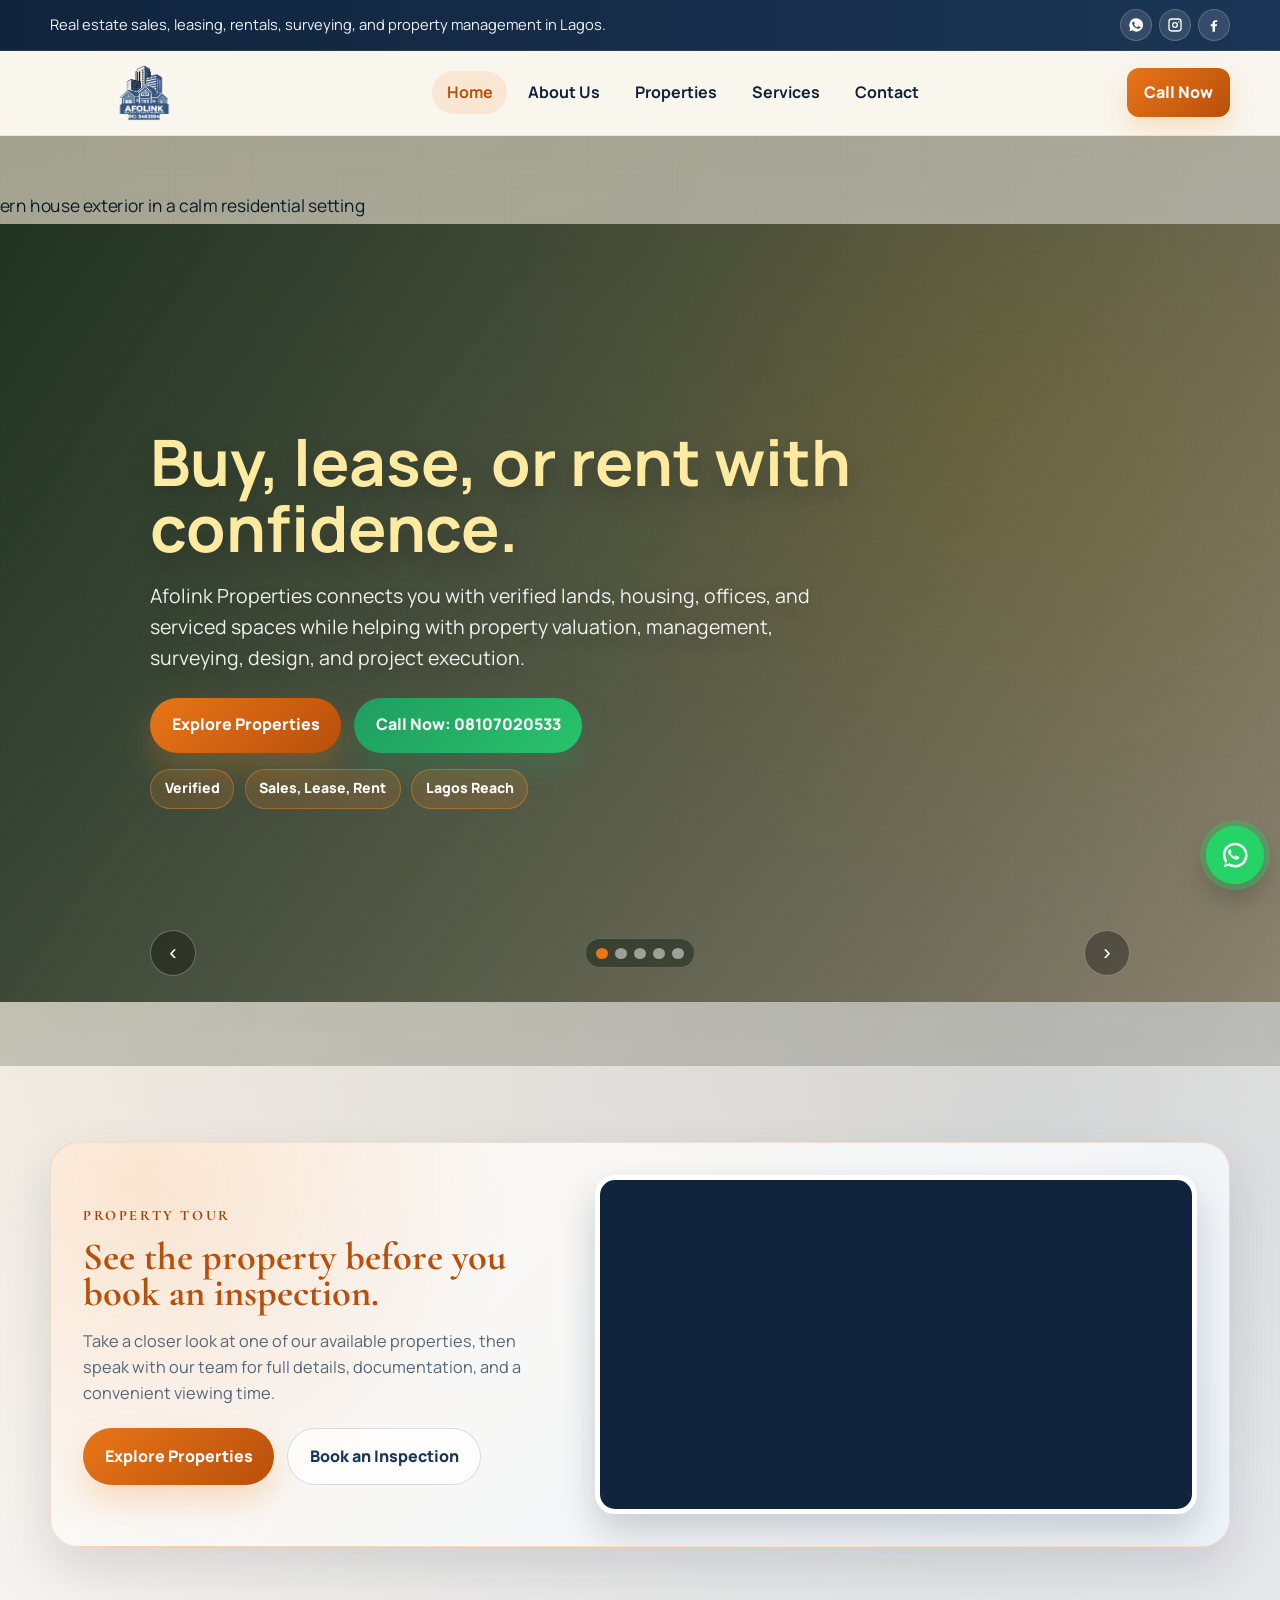
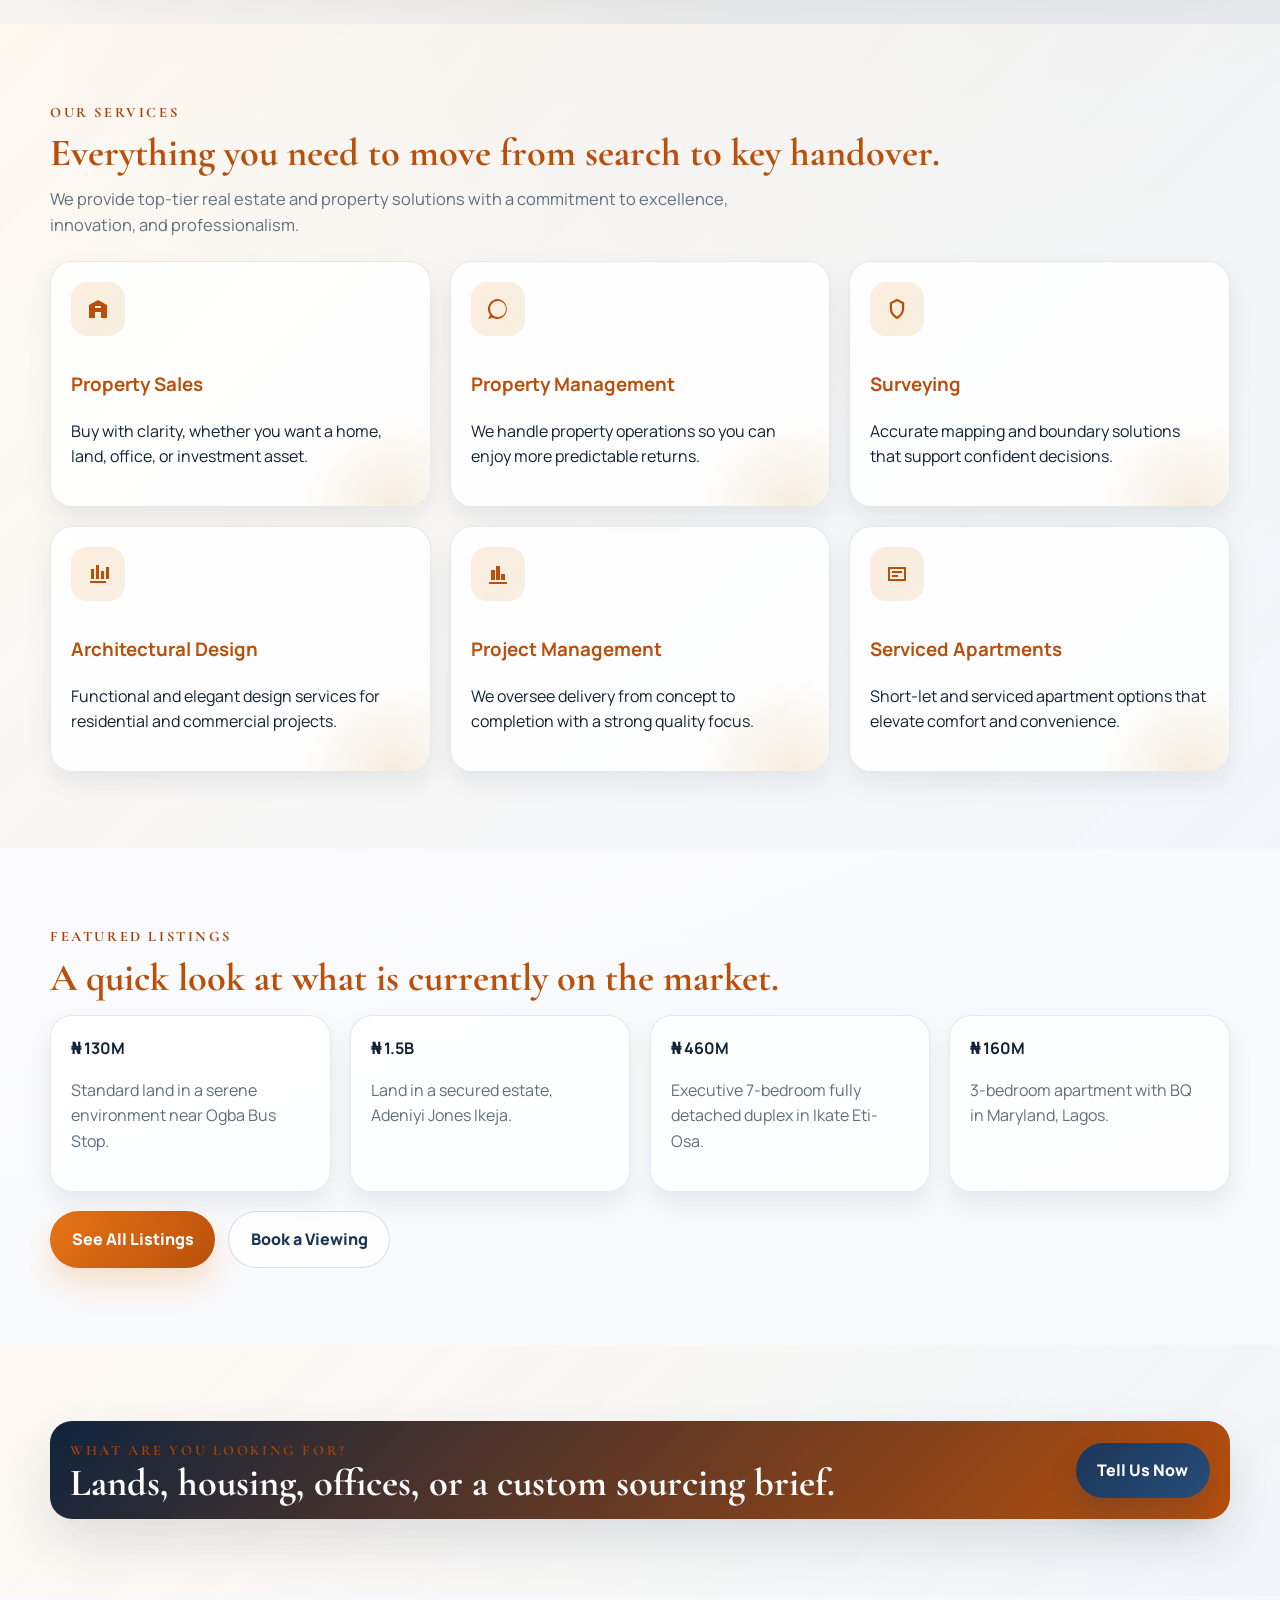
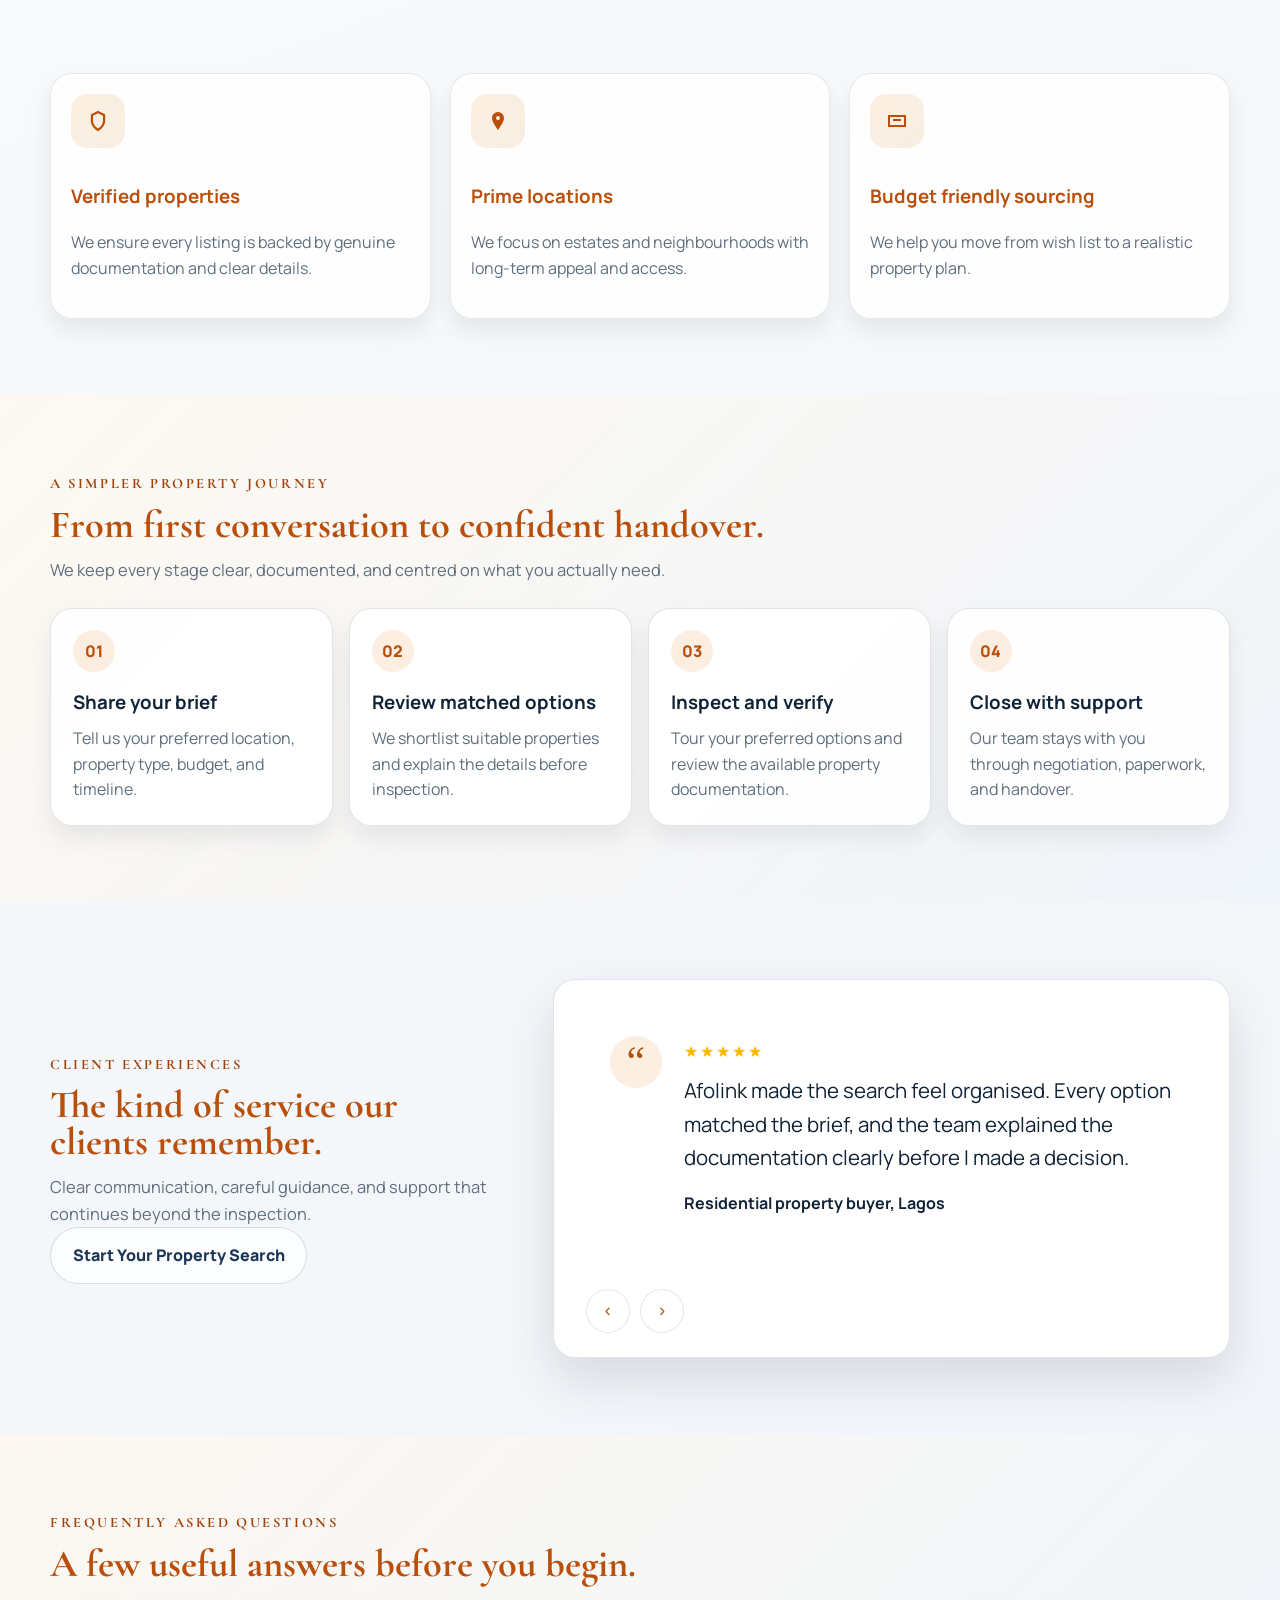
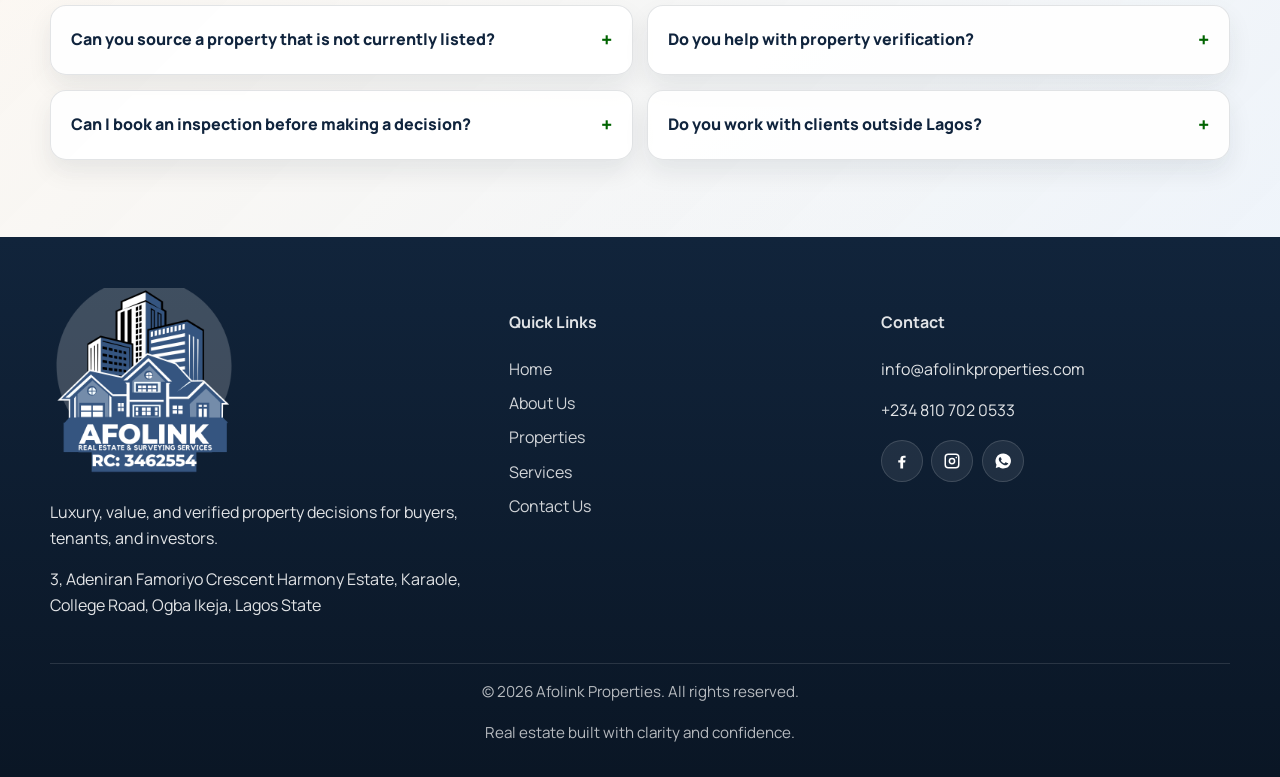
==== commit 85f561a5: "Contact Us updated" ====
--- a/index.html
+++ b/index.html
@@ -213,7 +213,7 @@
               </p>
               <div class="hero-actions">
                 <a class="btn btn-primary" href="services.html">Our Services</a>
-                <a class="btn btn-call" href="contact.html">Contact Us</a>
+                <a class="btn btn-call" href="contact-us.html">Contact Us</a>
               </div>
               <div class="hero-badges">
                 <span class="badge hero-badge">Surveying</span>
@@ -292,7 +292,9 @@
                 commitment to excellence, innovation, and professionalism.
               </p>
               <div class="hero-actions">
-                <a class="btn btn-primary" href="contact.html">Tell Us Now</a>
+                <a class="btn btn-primary" href="contact-us.html"
+                  >Tell Us Now</a
+                >
                 <a class="btn btn-call" href="tel:08107020533">Call Now</a>
               </div>
               <div class="hero-badges">
@@ -363,7 +365,7 @@
                 <a class="btn btn-primary" href="housing-properties.html"
                   >Explore Properties</a
                 >
-                <a class="btn btn-outline" href="contact.html"
+                <a class="btn btn-outline" href="contact-us.html"
                   >Book an Inspection</a
                 >
               </div>
@@ -517,7 +519,7 @@
             <a class="btn btn-primary" href="housing-properties.html"
               >See All Listings</a
             >
-            <a class="btn btn-outline" href="contact.html">Book a Viewing</a>
+            <a class="btn btn-outline" href="contact-us.html">Book a Viewing</a>
           </div>
         </div>
       </section>
@@ -532,7 +534,7 @@
               Lands, housing, offices, or a custom sourcing brief.
             </h2>
           </div>
-          <a class="btn btn-secondary" href="contact.html">Tell Us Now</a>
+          <a class="btn btn-secondary" href="contact-us.html">Tell Us Now</a>
         </div>
       </section>
 
@@ -636,7 +638,7 @@
               Clear communication, careful guidance, and support that continues
               beyond the inspection.
             </p>
-            <a class="btn btn-outline" href="contact.html"
+            <a class="btn btn-outline" href="contact-us.html"
               >Start Your Property Search</a
             >
           </div>
@@ -777,7 +779,7 @@
             <a href="about-us.html">About Us</a>
             <a href="housing-properties.html">Properties</a>
             <a href="services.html">Services</a>
-            <a href="contact.html">Contact</a>
+            <a href="contact-us.html">Contact Us</a>
           </div>
         </div>
         <div>
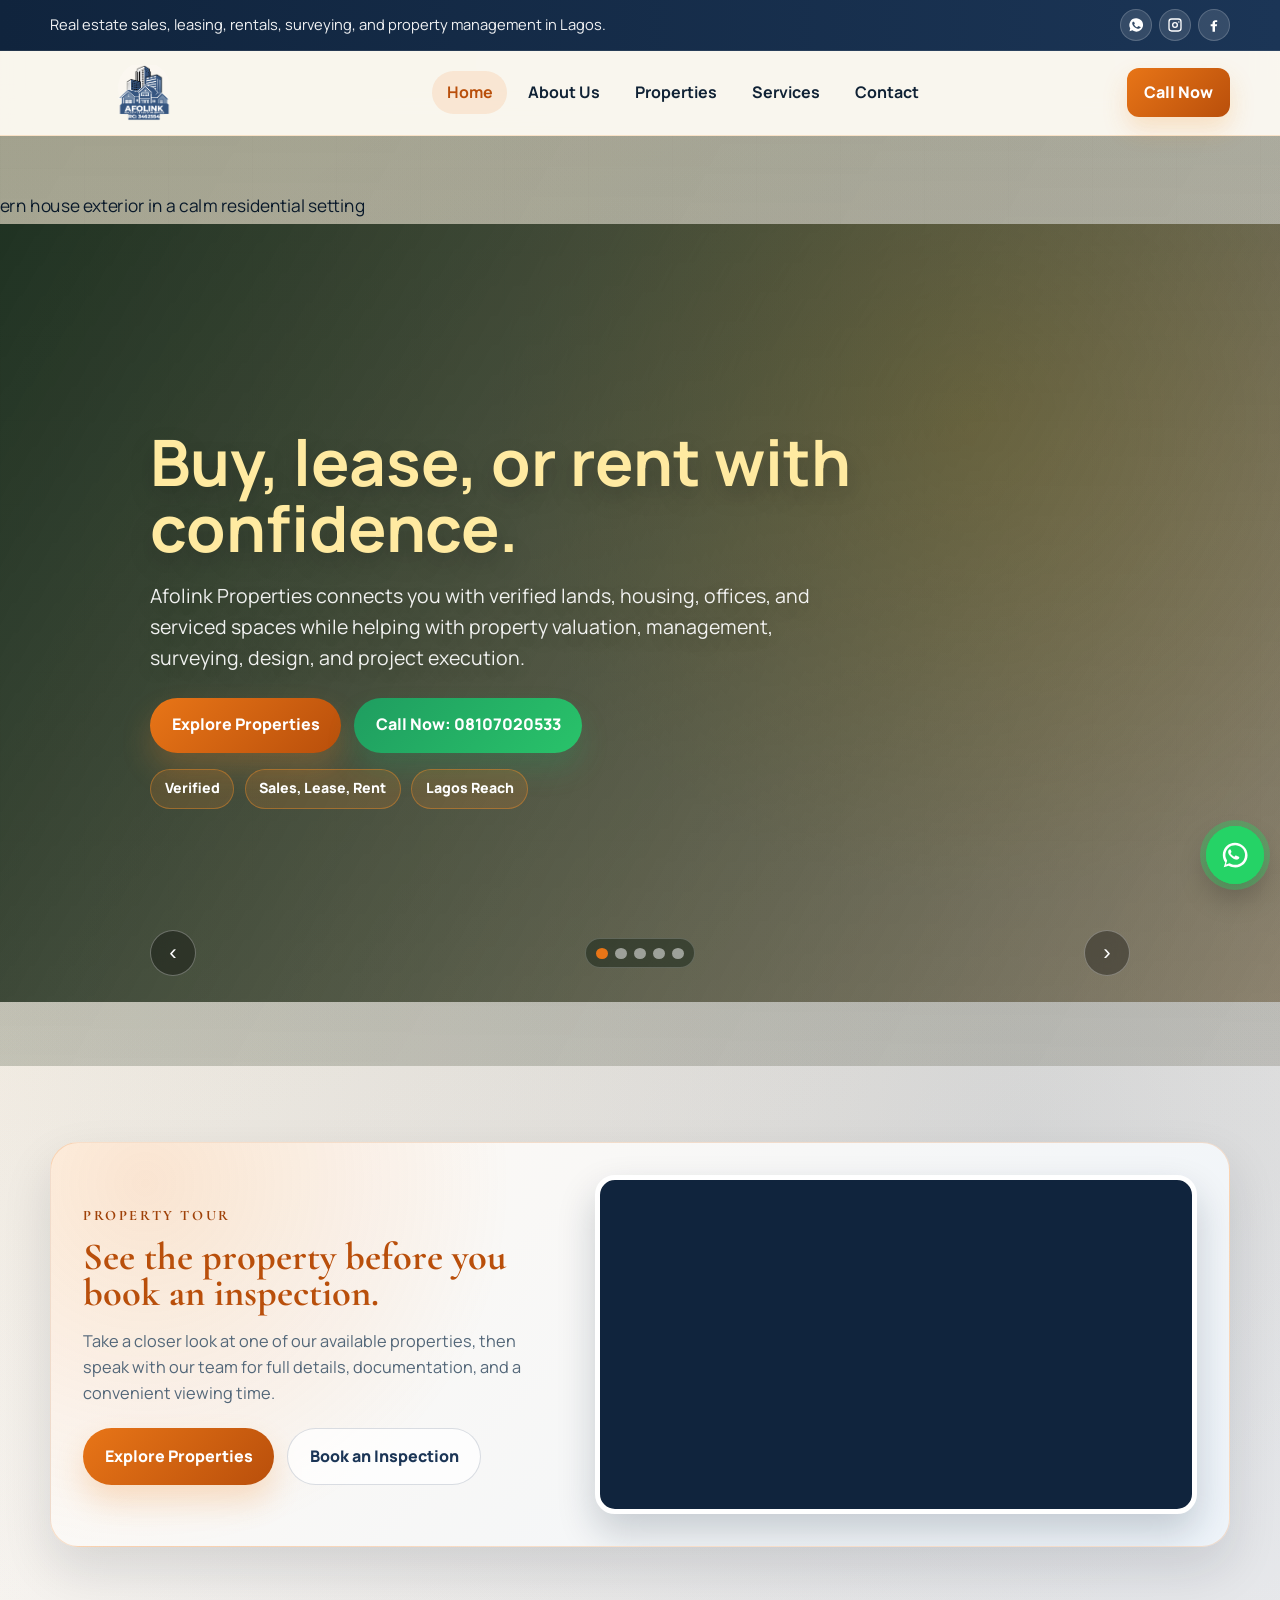
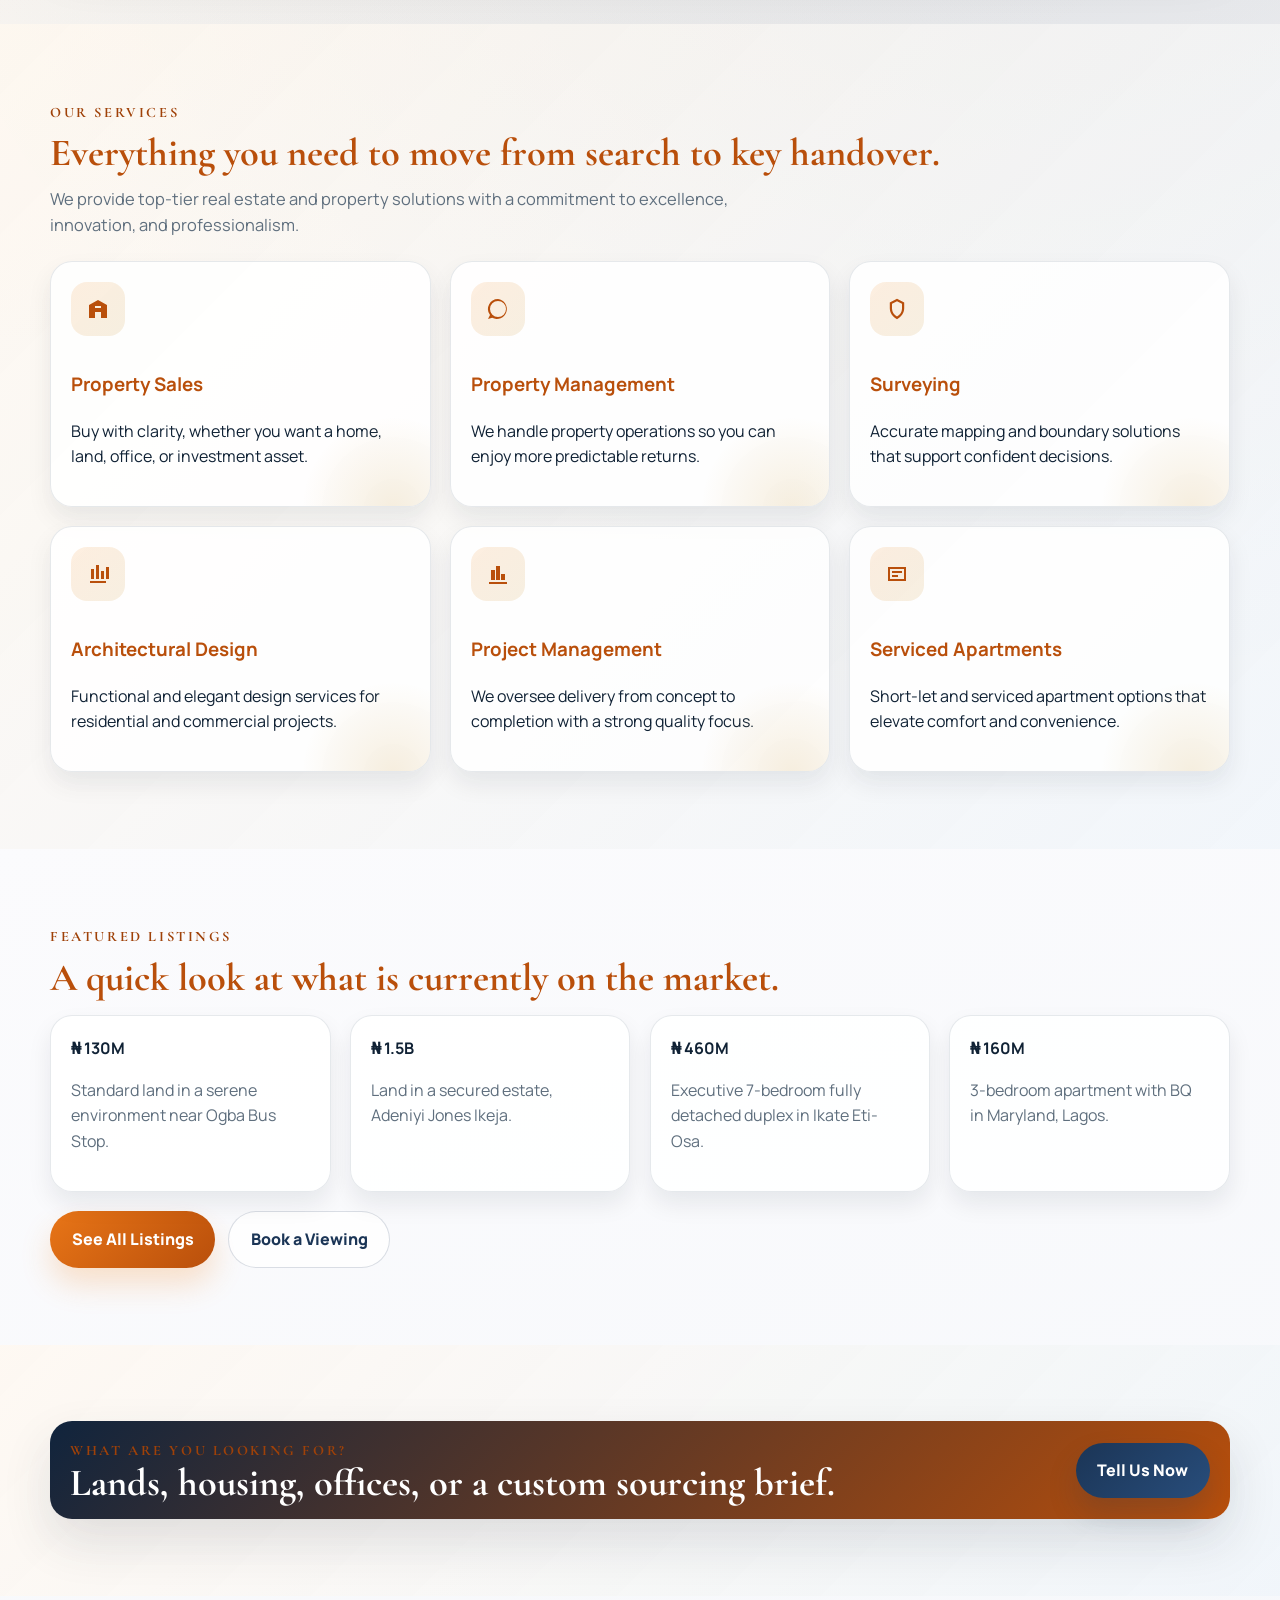
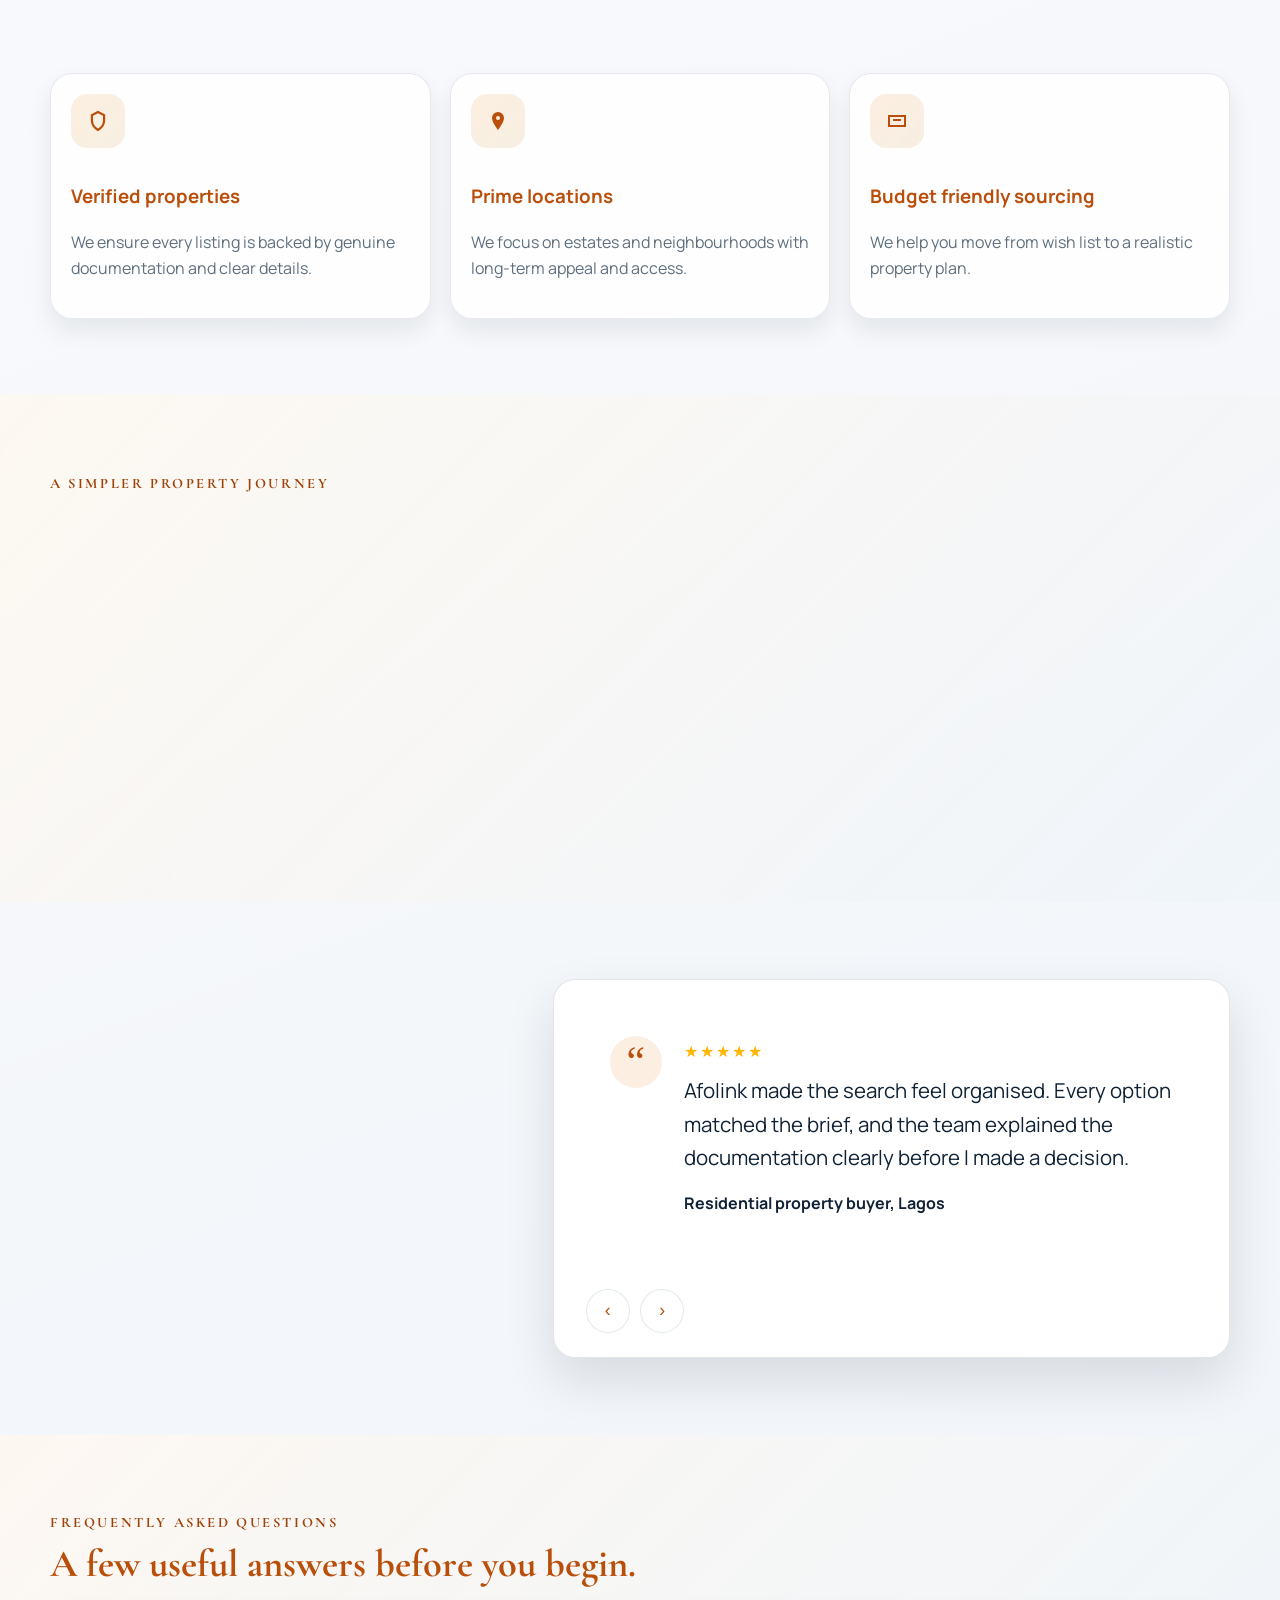
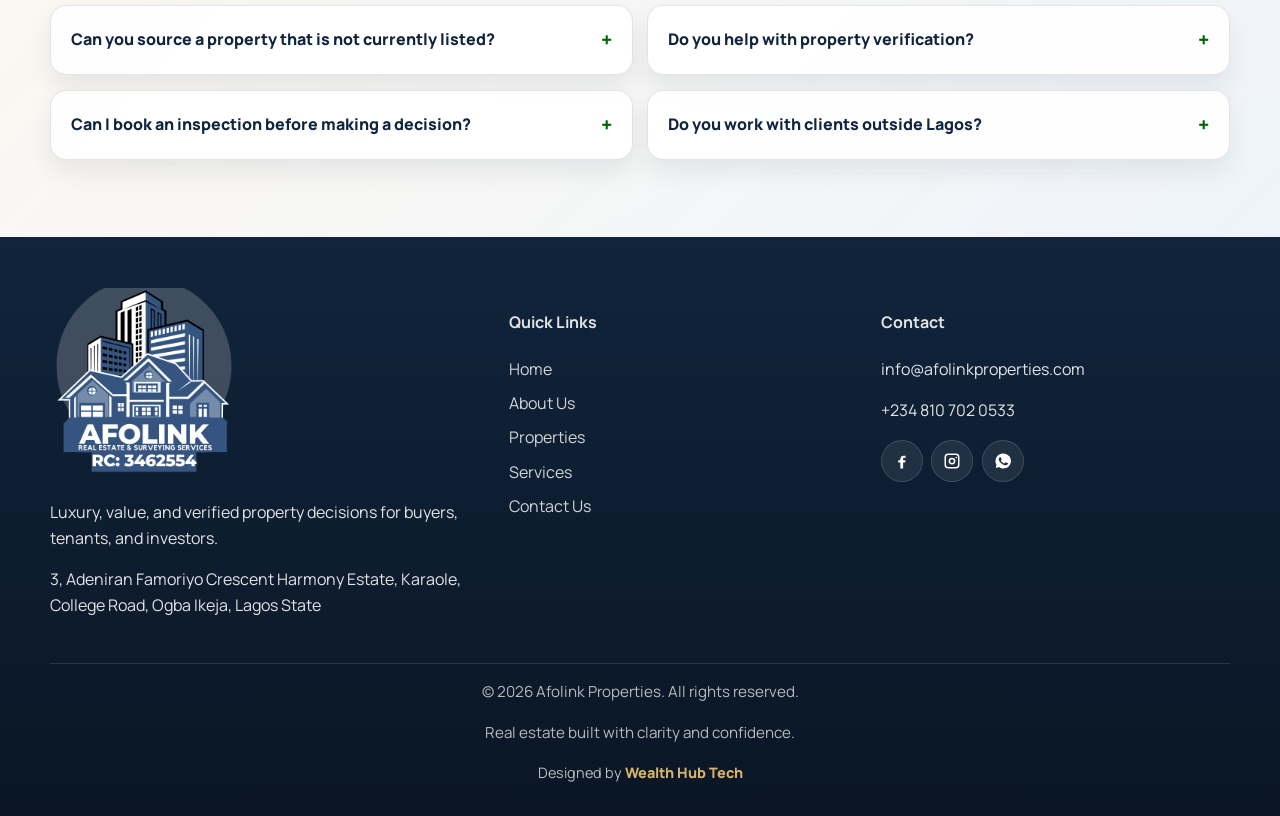
==== commit 572bf400: "Footer Updated" ====
--- a/index.html
+++ b/index.html
@@ -13,7 +13,7 @@
     <link rel="icon" type="image/png" href="img/AFOLINKS-LOGO-4-1.png" />
     <link rel="apple-touch-icon" href="img/AFOLINKS-LOGO-4-1.png" />
     <link rel="manifest" href="manifest.webmanifest" />
-    <link rel="stylesheet" href="styles.css?v=10" />
+    <link rel="stylesheet" href="styles.css?v=12" />
   </head>
   <body>
     <div class="site-chrome">
@@ -843,6 +843,7 @@
         <span class="footer-credit"
           >Real estate built with clarity and confidence.</span
         >
+        <span class="footer-designer">Designed by <span>Wealth Hub Tech</span></span>
       </div>
     </footer>
     <script src="script.js?v=4" defer></script>
--- a/styles.css
+++ b/styles.css
@@ -4100,3 +4100,28 @@
     font-size: 0.76rem;
   }
 }
+
+/* Match GreaterOneAgro's main-menu type scale. */
+.nav-links a {
+  font-size: 1rem;
+}
+
+@media (max-width: 768px) {
+  .nav-links a {
+    font-size: 0.98rem;
+  }
+}
+
+.footer-bottom .footer-designer {
+  flex: 0 0 100%;
+  width: 100%;
+  text-align: center;
+  color: rgba(255, 255, 255, 0.72);
+  font-size: 0.9rem;
+  font-weight: 400;
+}
+
+.footer-bottom .footer-designer span {
+  color: var(--af-gold);
+  font-weight: 800;
+}
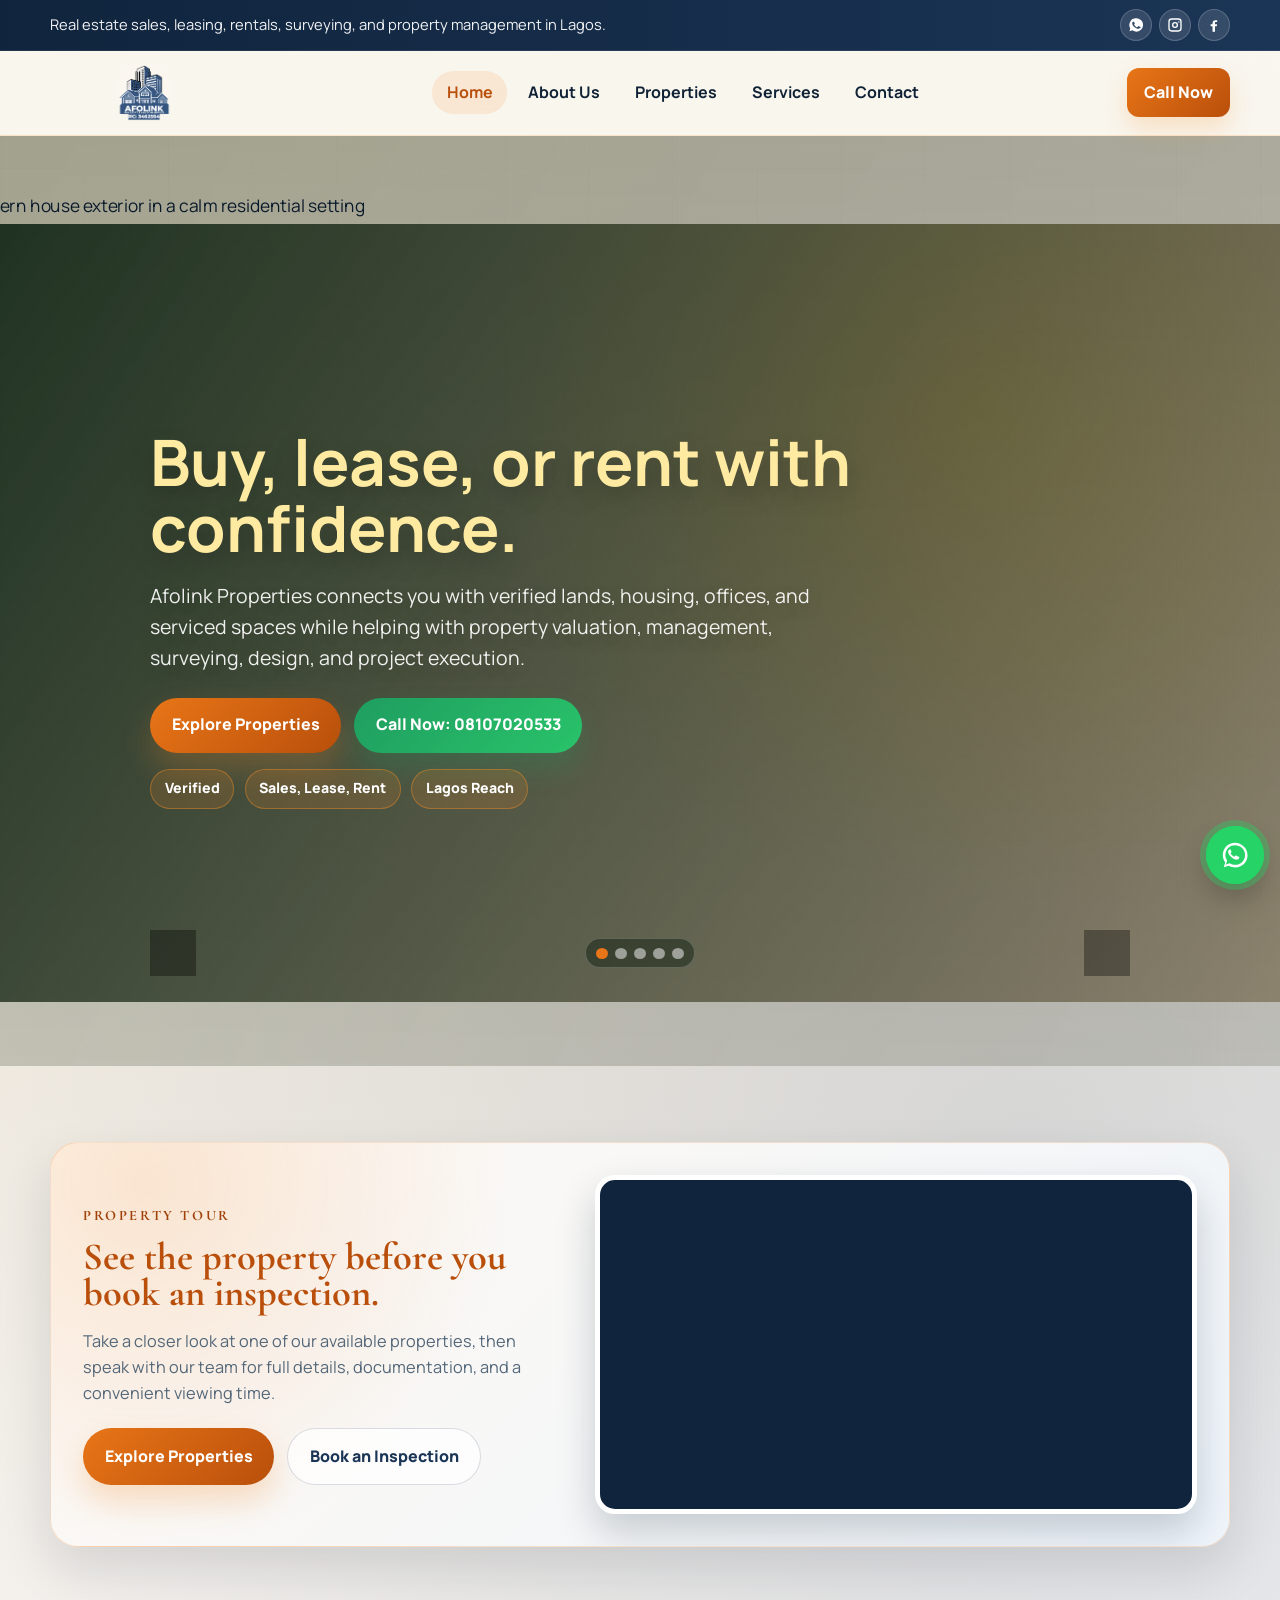
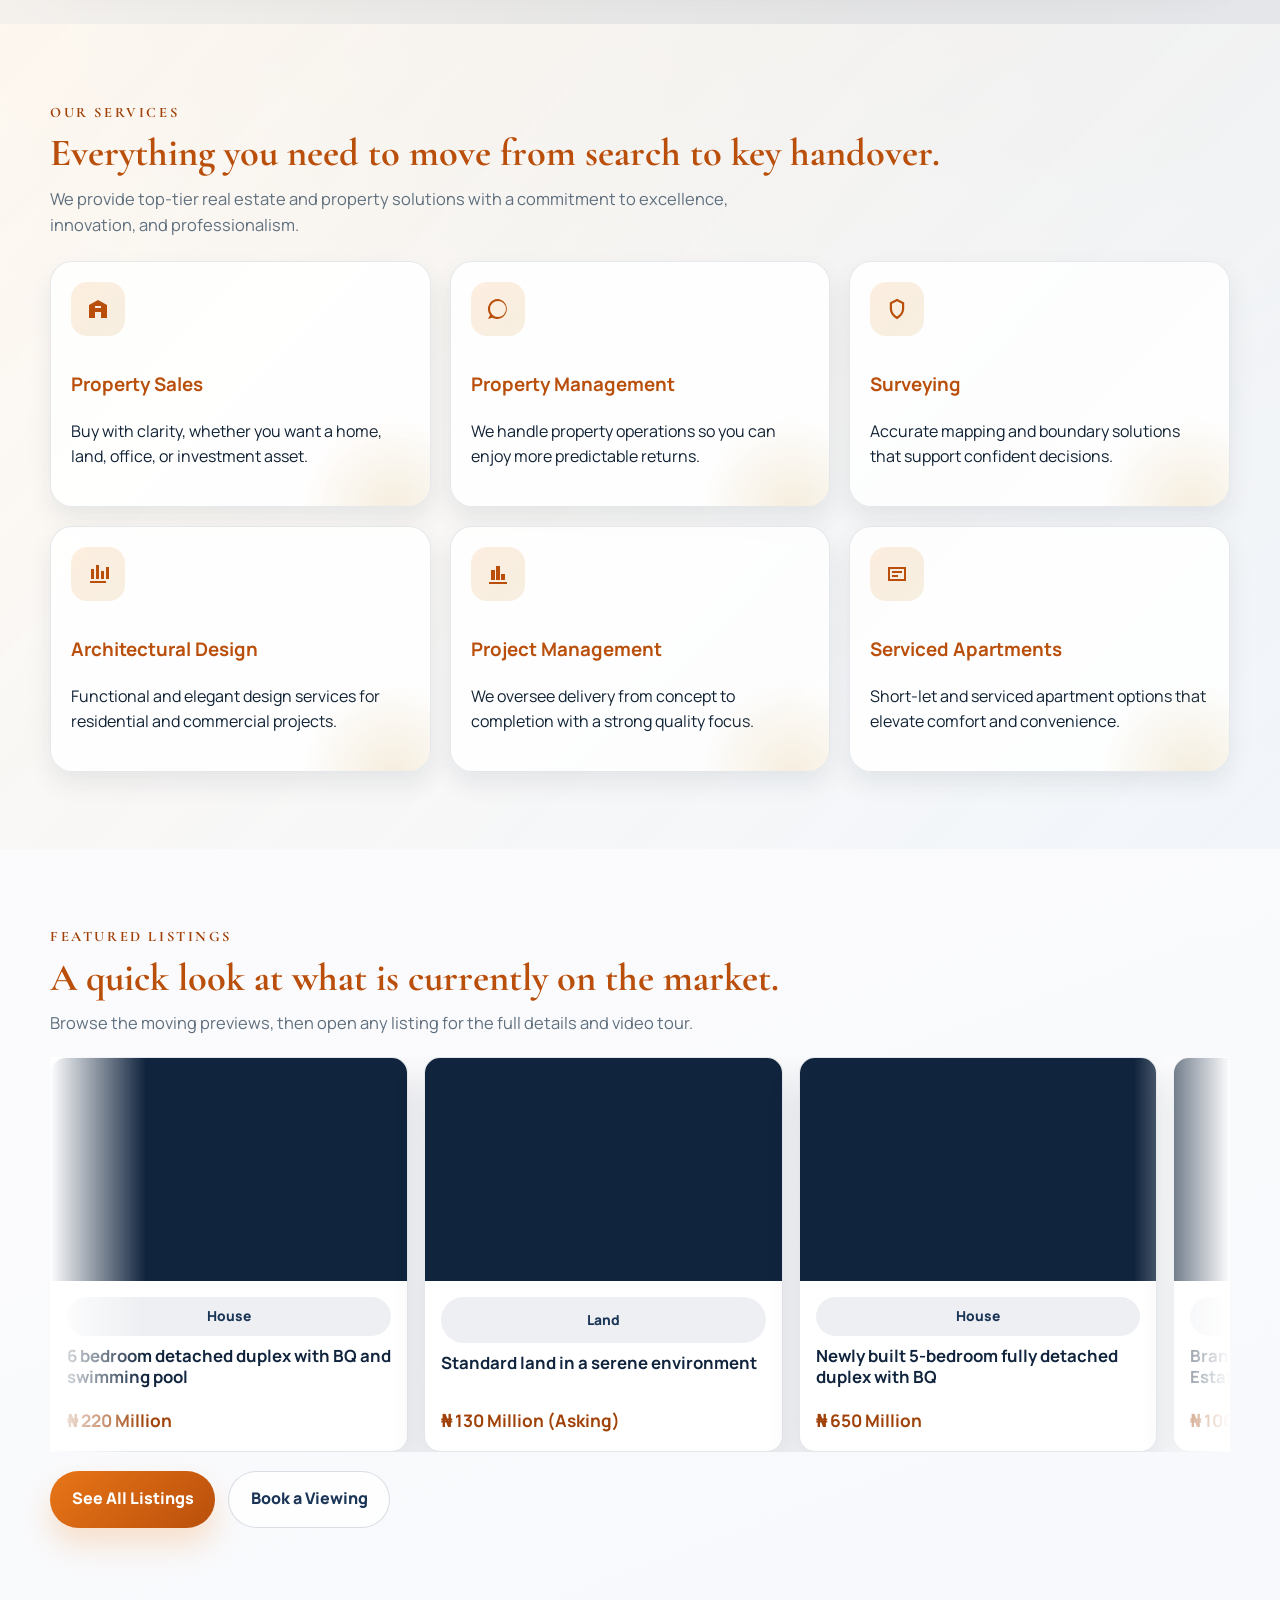
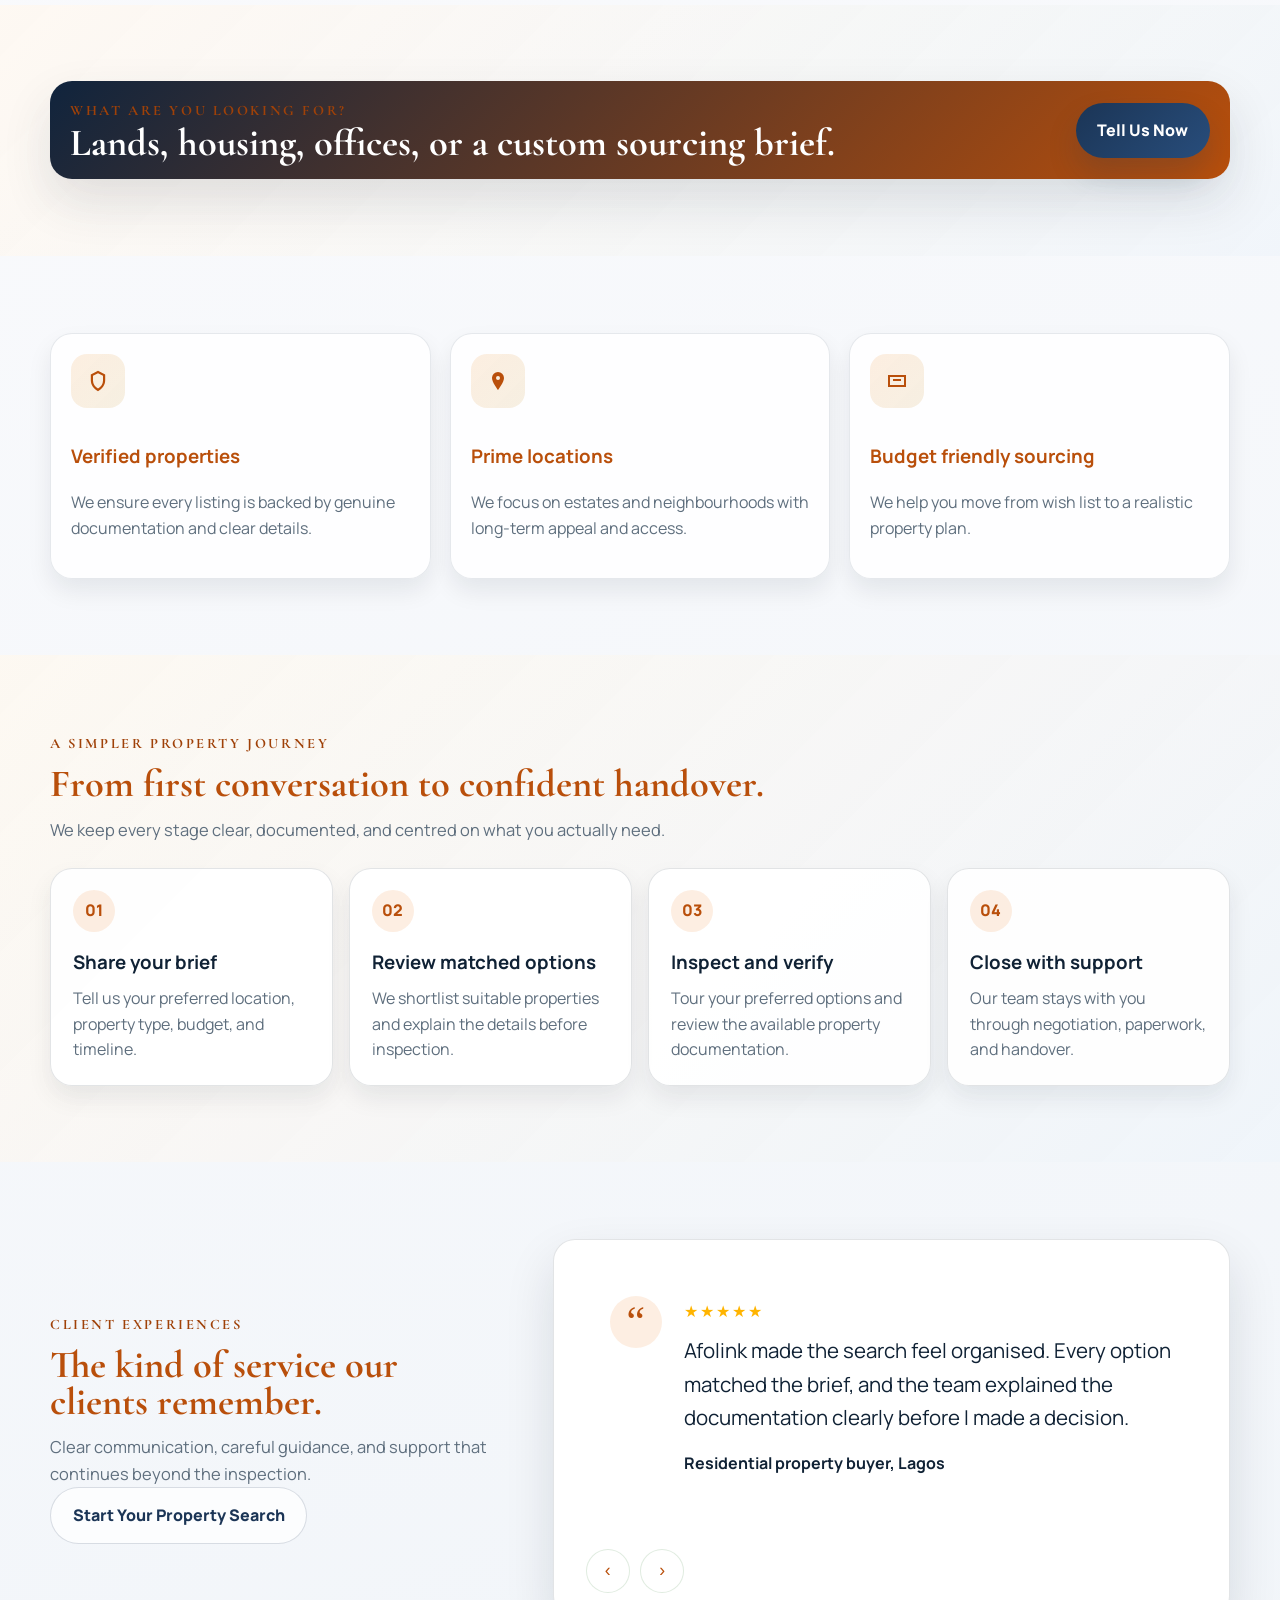
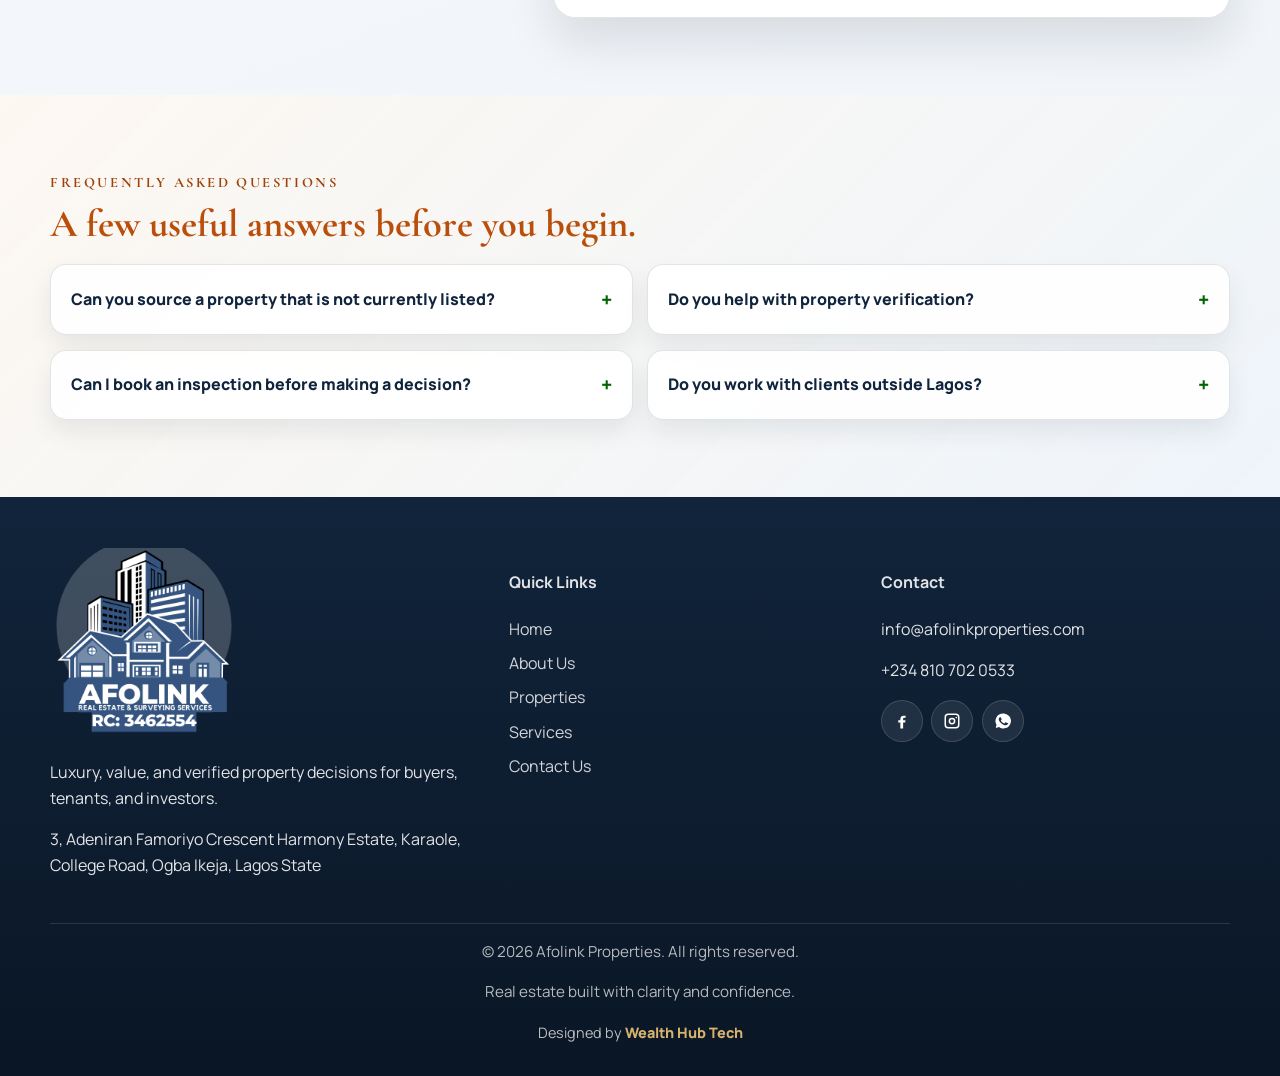
==== commit 339db2c2: "Home page update" ====
--- a/index.html
+++ b/index.html
@@ -13,7 +13,7 @@
     <link rel="icon" type="image/png" href="img/AFOLINKS-LOGO-4-1.png" />
     <link rel="apple-touch-icon" href="img/AFOLINKS-LOGO-4-1.png" />
     <link rel="manifest" href="manifest.webmanifest" />
-    <link rel="stylesheet" href="styles.css?v=12" />
+    <link rel="stylesheet" href="styles.css?v=13" />
   </head>
   <body>
     <div class="site-chrome">
@@ -483,37 +483,248 @@
         </div>
       </section>
 
-      <section class="section">
+      <section class="section featured-property-carousel-section">
         <div class="container">
           <p class="section-kicker">Featured listings</p>
           <h2 class="section-title reveal">
             A quick look at what is currently on the market.
           </h2>
-          <div class="benefits-grid" style="margin-top: 1.2rem">
-            <article class="benefit-card reveal">
-              <strong>₦ 130M</strong>
-              <p class="muted">
-                Standard land in a serene environment near Ogba Bus Stop.
-              </p>
-            </article>
-            <article class="benefit-card reveal">
-              <strong>₦ 1.5B</strong>
-              <p class="muted">
-                Land in a secured estate, Adeniyi Jones Ikeja.
-              </p>
-            </article>
-            <article class="benefit-card reveal">
-              <strong>₦ 460M</strong>
-              <p class="muted">
-                Executive 7-bedroom fully detached duplex in Ikate Eti-Osa.
-              </p>
-            </article>
-            <article class="benefit-card reveal">
-              <strong>₦ 160M</strong>
-              <p class="muted">
-                3-bedroom apartment with BQ in Maryland, Lagos.
-              </p>
-            </article>
+          <p class="section-subtitle reveal">
+            Browse the moving previews, then open any listing for the full
+            details and video tour.
+          </p>
+          <div class="property-carousel reveal" aria-label="Featured property previews">
+            <div class="property-carousel-track">
+              <article class="property-carousel-card">
+                <div class="property-carousel-media">
+                  <iframe
+                    src="https://player.vimeo.com/video/1070824819?fl=pl&fe=sh&autoplay=0"
+                    title="6 bedroom detached duplex with BQ and swimming pool"
+                    loading="lazy"
+                    allow="fullscreen; picture-in-picture"
+                    allowfullscreen
+                  ></iframe>
+                </div>
+                <div class="property-carousel-content">
+                  <span class="property-chip">House</span>
+                  <h3>6 bedroom detached duplex with BQ and swimming pool</h3>
+                  <strong>₦ 220 Million</strong>
+                </div>
+                <a
+                  class="property-carousel-link"
+                  href="housing-properties.html#listing-magodo-duplex"
+                  aria-label="Read more about the 6 bedroom detached duplex"
+                ></a>
+              </article>
+
+              <article class="property-carousel-card">
+                <div class="property-carousel-media">
+                  <iframe
+                    src="https://player.vimeo.com/video/1140072332?autoplay=0"
+                    title="Standard land in a serene environment"
+                    loading="lazy"
+                    allow="fullscreen; picture-in-picture"
+                    allowfullscreen
+                  ></iframe>
+                </div>
+                <div class="property-carousel-content">
+                  <span class="property-chip">Land</span>
+                  <h3>Standard land in a serene environment</h3>
+                  <strong>₦ 130 Million (Asking)</strong>
+                </div>
+                <a
+                  class="property-carousel-link"
+                  href="housing-properties.html#listing-ogba-land"
+                  aria-label="Read more about the standard land listing"
+                ></a>
+              </article>
+
+              <article class="property-carousel-card">
+                <div class="property-carousel-media">
+                  <iframe
+                    src="https://player.vimeo.com/video/1205539184?fl=pl&fe=sh&autoplay=0"
+                    title="Newly built 5-bedroom fully detached duplex with BQ"
+                    loading="lazy"
+                    allow="fullscreen; picture-in-picture"
+                    allowfullscreen
+                  ></iframe>
+                </div>
+                <div class="property-carousel-content">
+                  <span class="property-chip">House</span>
+                  <h3>Newly built 5-bedroom fully detached duplex with BQ</h3>
+                  <strong>₦ 650 Million</strong>
+                </div>
+                <a
+                  class="property-carousel-link"
+                  href="housing-properties.html#listing-magodo-gra-duplex"
+                  aria-label="Read more about the 5-bedroom duplex"
+                ></a>
+              </article>
+
+              <article class="property-carousel-card">
+                <div class="property-carousel-media">
+                  <iframe
+                    src="https://www.dailymotion.com/embed/video/xajrwmi?autoplay=0&queue-enable=false&queue-autoplay-next=false"
+                    title="Brand new 3-bedroom flat via Morgan Estate"
+                    loading="lazy"
+                    allow="fullscreen; picture-in-picture"
+                    allowfullscreen
+                  ></iframe>
+                </div>
+                <div class="property-carousel-content">
+                  <span class="property-chip">Housing</span>
+                  <h3>Brand new 3-bedroom flat via Morgan Estate</h3>
+                  <strong>₦ 100 Million Net</strong>
+                </div>
+                <a
+                  class="property-carousel-link"
+                  href="housing-properties.html#listing-morgan-estate-flat"
+                  aria-label="Read more about the Morgan Estate 3-bedroom flat"
+                ></a>
+              </article>
+
+              <article class="property-carousel-card">
+                <div class="property-carousel-media">
+                  <iframe
+                    src="https://www.dailymotion.com/embed/video/xajrxfm?autoplay=0&queue-enable=false&queue-autoplay-next=false"
+                    title="Four bedroom duplex with BQ at Harmony Estate"
+                    loading="lazy"
+                    allow="fullscreen; picture-in-picture"
+                    allowfullscreen
+                  ></iframe>
+                </div>
+                <div class="property-carousel-content">
+                  <span class="property-chip">Housing</span>
+                  <h3>Four bedroom duplex with BQ at Harmony Estate</h3>
+                  <strong>₦ 220 Million Net</strong>
+                </div>
+                <a
+                  class="property-carousel-link"
+                  href="housing-properties.html#listing-harmony-estate-duplex"
+                  aria-label="Read more about the Harmony Estate duplex"
+                ></a>
+              </article>
+
+              <article class="property-carousel-card" aria-hidden="true">
+                <div class="property-carousel-media">
+                  <iframe
+                    src="https://player.vimeo.com/video/1070824819?fl=pl&fe=sh&autoplay=0"
+                    title="6 bedroom detached duplex with BQ and swimming pool"
+                    loading="lazy"
+                    tabindex="-1"
+                    allow="fullscreen; picture-in-picture"
+                    allowfullscreen
+                  ></iframe>
+                </div>
+                <div class="property-carousel-content">
+                  <span class="property-chip">House</span>
+                  <h3>6 bedroom detached duplex with BQ and swimming pool</h3>
+                  <strong>₦ 220 Million</strong>
+                </div>
+                <a
+                  class="property-carousel-link"
+                  href="housing-properties.html#listing-magodo-duplex"
+                  tabindex="-1"
+                  aria-label="Read more about the 6 bedroom detached duplex"
+                ></a>
+              </article>
+
+              <article class="property-carousel-card" aria-hidden="true">
+                <div class="property-carousel-media">
+                  <iframe
+                    src="https://player.vimeo.com/video/1140072332?autoplay=0"
+                    title="Standard land in a serene environment"
+                    loading="lazy"
+                    tabindex="-1"
+                    allow="fullscreen; picture-in-picture"
+                    allowfullscreen
+                  ></iframe>
+                </div>
+                <div class="property-carousel-content">
+                  <span class="property-chip">Land</span>
+                  <h3>Standard land in a serene environment</h3>
+                  <strong>₦ 130 Million (Asking)</strong>
+                </div>
+                <a
+                  class="property-carousel-link"
+                  href="housing-properties.html#listing-ogba-land"
+                  tabindex="-1"
+                  aria-label="Read more about the standard land listing"
+                ></a>
+              </article>
+
+              <article class="property-carousel-card" aria-hidden="true">
+                <div class="property-carousel-media">
+                  <iframe
+                    src="https://player.vimeo.com/video/1205539184?fl=pl&fe=sh&autoplay=0"
+                    title="Newly built 5-bedroom fully detached duplex with BQ"
+                    loading="lazy"
+                    tabindex="-1"
+                    allow="fullscreen; picture-in-picture"
+                    allowfullscreen
+                  ></iframe>
+                </div>
+                <div class="property-carousel-content">
+                  <span class="property-chip">House</span>
+                  <h3>Newly built 5-bedroom fully detached duplex with BQ</h3>
+                  <strong>₦ 650 Million</strong>
+                </div>
+                <a
+                  class="property-carousel-link"
+                  href="housing-properties.html#listing-magodo-gra-duplex"
+                  tabindex="-1"
+                  aria-label="Read more about the 5-bedroom duplex"
+                ></a>
+              </article>
+
+              <article class="property-carousel-card" aria-hidden="true">
+                <div class="property-carousel-media">
+                  <iframe
+                    src="https://www.dailymotion.com/embed/video/xajrwmi?autoplay=0&queue-enable=false&queue-autoplay-next=false"
+                    title="Brand new 3-bedroom flat via Morgan Estate"
+                    loading="lazy"
+                    tabindex="-1"
+                    allow="fullscreen; picture-in-picture"
+                    allowfullscreen
+                  ></iframe>
+                </div>
+                <div class="property-carousel-content">
+                  <span class="property-chip">Housing</span>
+                  <h3>Brand new 3-bedroom flat via Morgan Estate</h3>
+                  <strong>₦ 100 Million Net</strong>
+                </div>
+                <a
+                  class="property-carousel-link"
+                  href="housing-properties.html#listing-morgan-estate-flat"
+                  tabindex="-1"
+                  aria-label="Read more about the Morgan Estate 3-bedroom flat"
+                ></a>
+              </article>
+
+              <article class="property-carousel-card" aria-hidden="true">
+                <div class="property-carousel-media">
+                  <iframe
+                    src="https://www.dailymotion.com/embed/video/xajrxfm?autoplay=0&queue-enable=false&queue-autoplay-next=false"
+                    title="Four bedroom duplex with BQ at Harmony Estate"
+                    loading="lazy"
+                    tabindex="-1"
+                    allow="fullscreen; picture-in-picture"
+                    allowfullscreen
+                  ></iframe>
+                </div>
+                <div class="property-carousel-content">
+                  <span class="property-chip">Housing</span>
+                  <h3>Four bedroom duplex with BQ at Harmony Estate</h3>
+                  <strong>₦ 220 Million Net</strong>
+                </div>
+                <a
+                  class="property-carousel-link"
+                  href="housing-properties.html#listing-harmony-estate-duplex"
+                  tabindex="-1"
+                  aria-label="Read more about the Harmony Estate duplex"
+                ></a>
+              </article>
+            </div>
           </div>
           <div class="section-actions" style="margin-top: 1.2rem">
             <a class="btn btn-primary" href="housing-properties.html"
--- a/styles.css
+++ b/styles.css
@@ -3946,6 +3946,134 @@
   border: 0;
 }
 
+.featured-property-carousel-section {
+  overflow: hidden;
+}
+
+.property-carousel {
+  position: relative;
+  width: 100%;
+  margin-top: 1.25rem;
+  overflow: hidden;
+}
+
+.property-carousel::before,
+.property-carousel::after {
+  position: absolute;
+  top: 0;
+  bottom: 0;
+  z-index: 3;
+  width: min(9vw, 96px);
+  content: "";
+  pointer-events: none;
+}
+
+.property-carousel::before {
+  left: 0;
+  background: linear-gradient(90deg, #fff, rgba(255, 255, 255, 0));
+}
+
+.property-carousel::after {
+  right: 0;
+  background: linear-gradient(270deg, #fff, rgba(255, 255, 255, 0));
+}
+
+.property-carousel-track {
+  display: flex;
+  width: max-content;
+  gap: 1rem;
+  animation: property-carousel-scroll 56s linear infinite;
+  will-change: transform;
+}
+
+.property-carousel:hover .property-carousel-track,
+.property-carousel:focus-within .property-carousel-track {
+  animation-play-state: paused;
+}
+
+.property-carousel-card {
+  position: relative;
+  flex: 0 0 clamp(260px, 28vw, 380px);
+  overflow: hidden;
+  border: 1px solid rgba(27, 53, 86, 0.12);
+  border-radius: 16px;
+  background: #fff;
+  box-shadow: 0 18px 34px rgba(16, 34, 53, 0.12);
+}
+
+.property-carousel-media {
+  position: relative;
+  width: 100%;
+  aspect-ratio: 16 / 10;
+  background: var(--af-navy-strong);
+}
+
+.property-carousel-media iframe {
+  display: block;
+  width: 100%;
+  height: 100%;
+  border: 0;
+  pointer-events: none;
+}
+
+.property-carousel-content {
+  display: grid;
+  gap: 0.55rem;
+  min-height: 170px;
+  padding: 1rem;
+}
+
+.property-carousel-content h3 {
+  margin: 0;
+  color: var(--af-navy-strong);
+  font-size: 1.05rem;
+  line-height: 1.25;
+}
+
+.property-carousel-content strong {
+  align-self: end;
+  color: var(--af-orange-deep);
+  font-size: 1.08rem;
+}
+
+.property-carousel-link {
+  position: absolute;
+  inset: 0;
+  z-index: 2;
+  border-radius: inherit;
+}
+
+.property-carousel-link:focus-visible {
+  outline: 3px solid var(--af-orange);
+  outline-offset: -5px;
+}
+
+@keyframes property-carousel-scroll {
+  from {
+    transform: translateX(-50%);
+  }
+
+  to {
+    transform: translateX(0);
+  }
+}
+
+@media (prefers-reduced-motion: reduce) {
+  .property-carousel {
+    overflow-x: auto;
+    padding-bottom: 0.6rem;
+  }
+
+  .property-carousel::before,
+  .property-carousel::after {
+    display: none;
+  }
+
+  .property-carousel-track {
+    animation: none;
+  }
+}
+
 @media (max-width: 820px) {
   .home-video-showcase {
     grid-template-columns: minmax(0, 1fr);
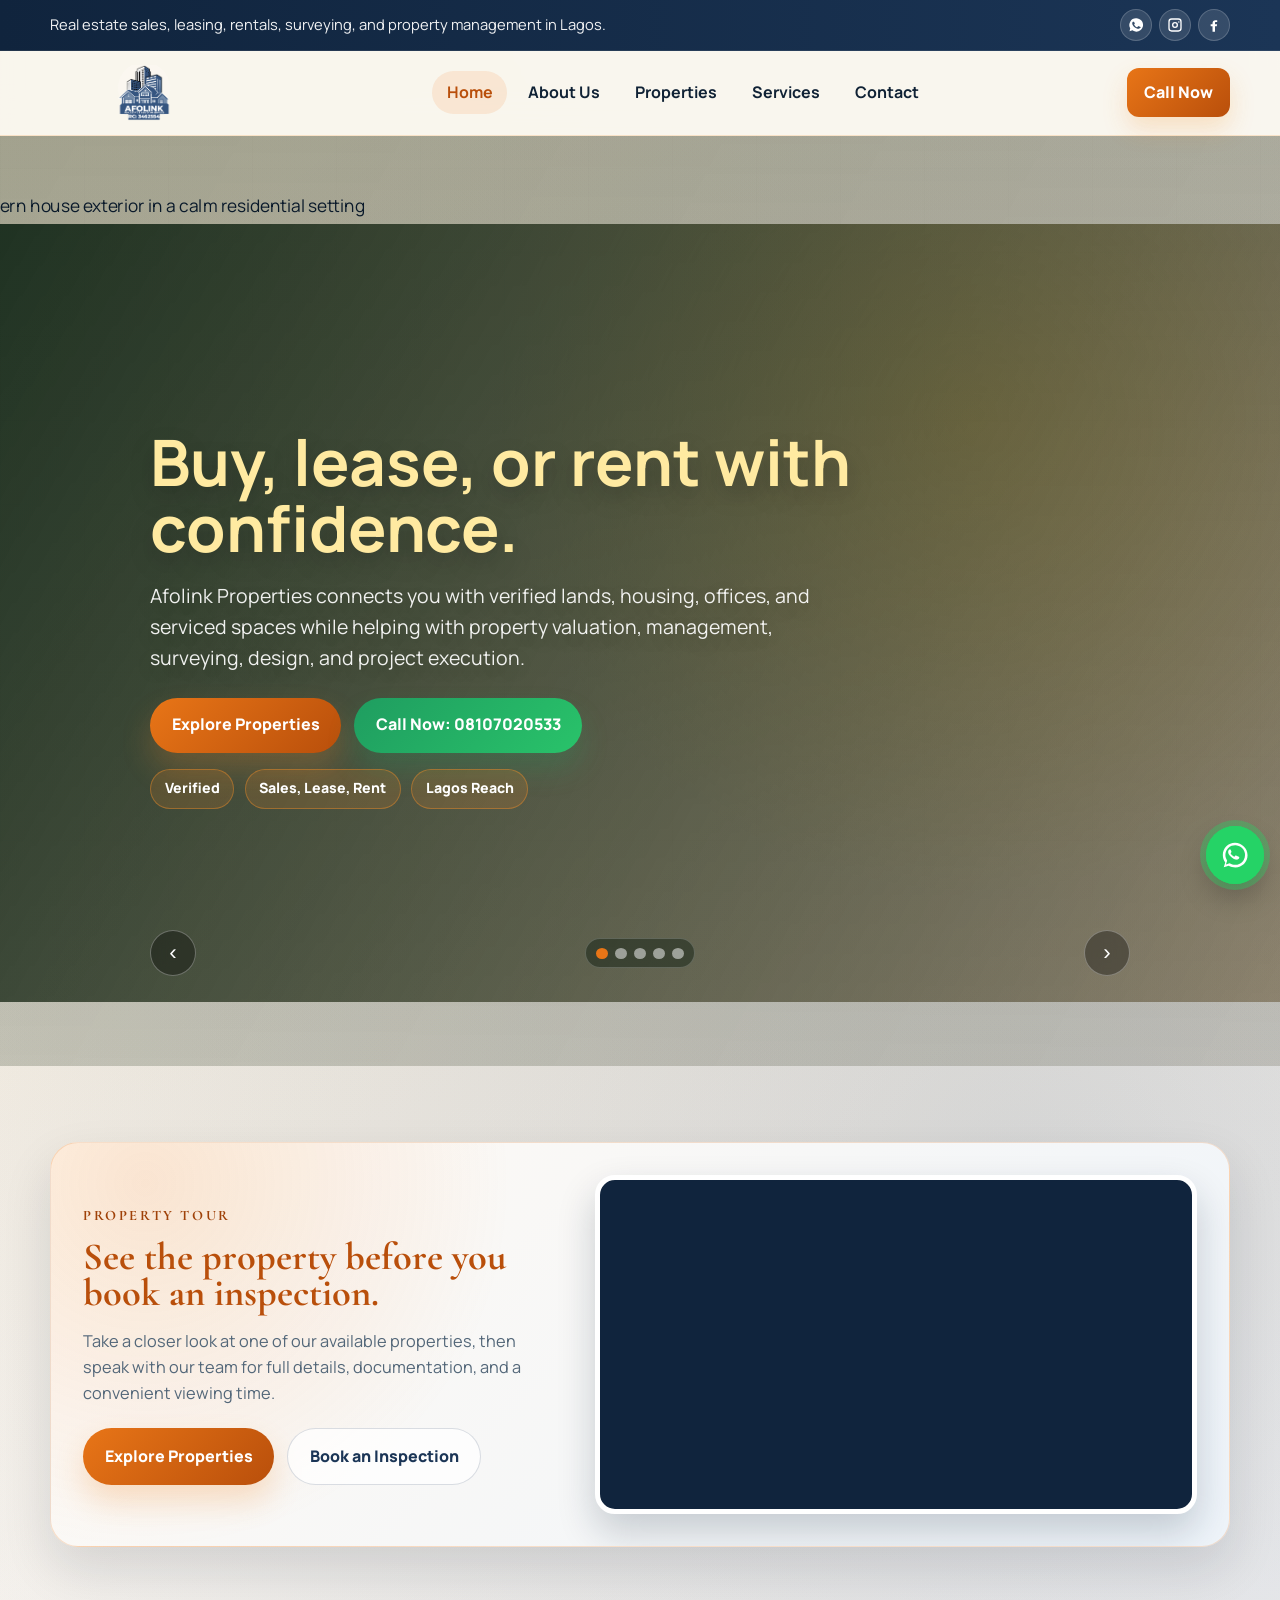
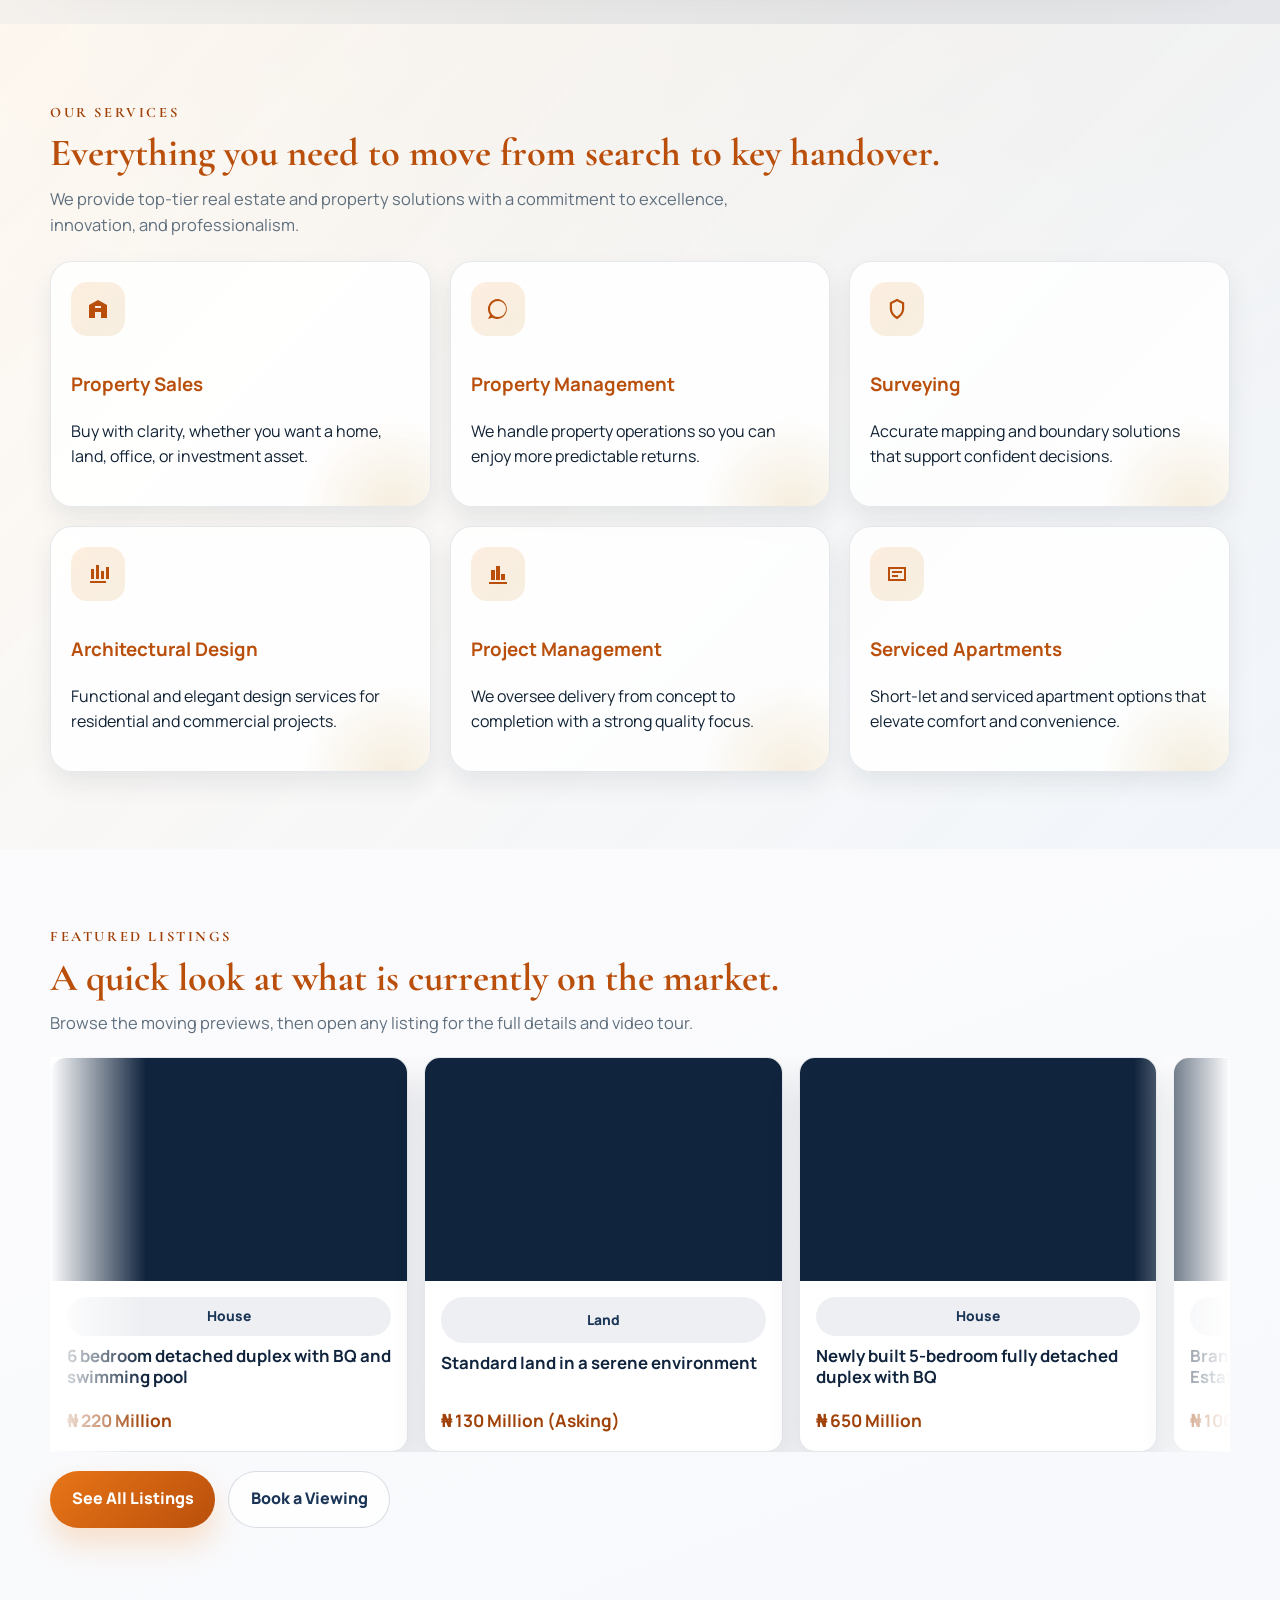
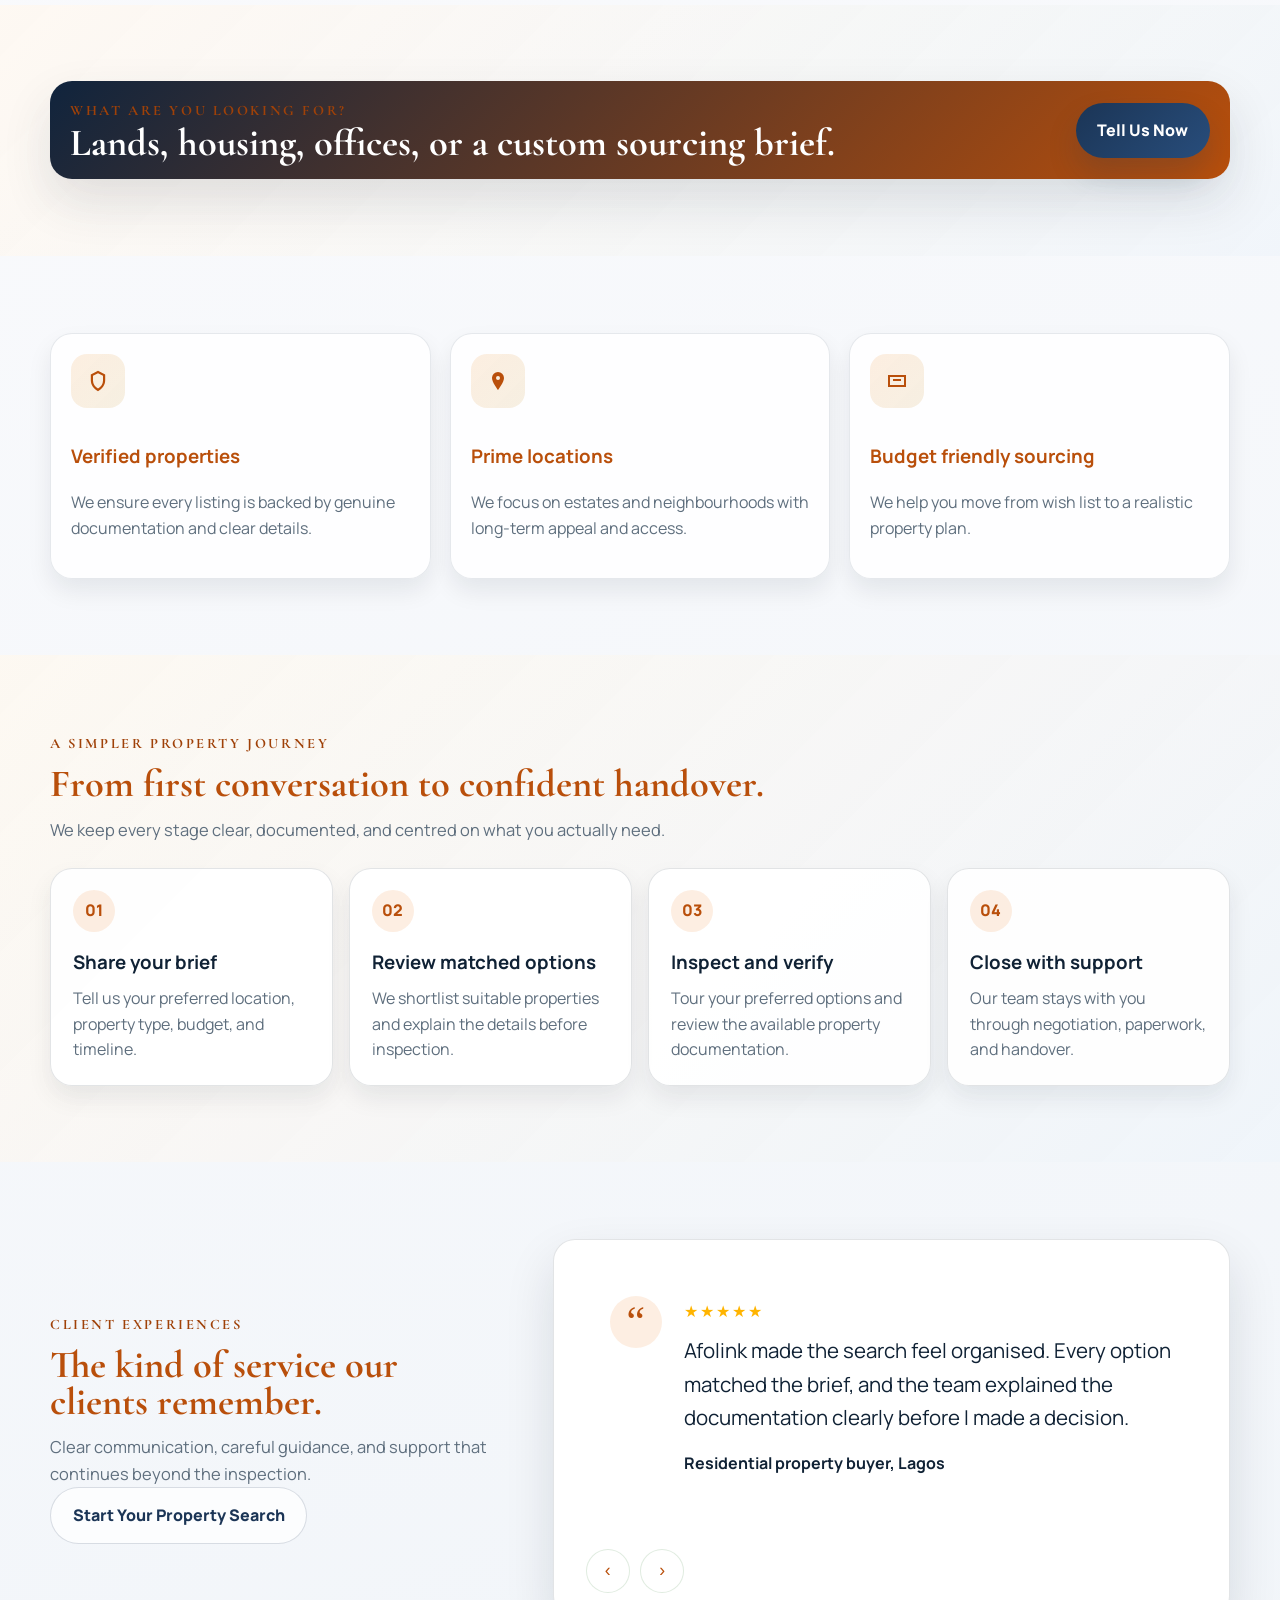
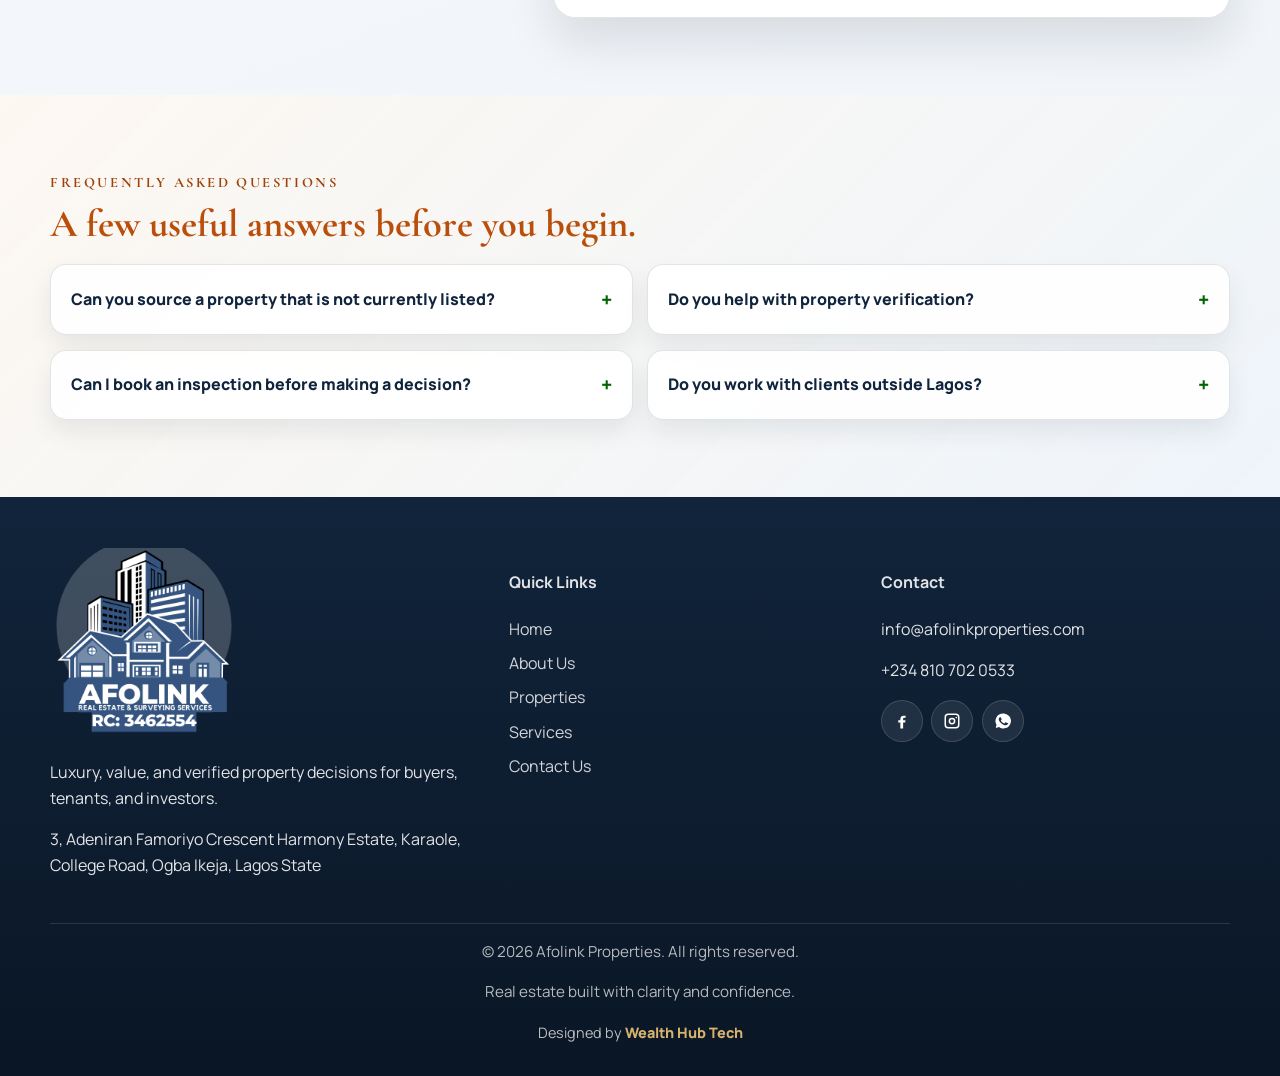
==== commit 182c2439: "Update index.html" ====
--- a/index.html
+++ b/index.html
@@ -493,7 +493,10 @@
             Browse the moving previews, then open any listing for the full
             details and video tour.
           </p>
-          <div class="property-carousel reveal" aria-label="Featured property previews">
+          <div
+            class="property-carousel reveal"
+            aria-label="Featured property previews"
+          >
             <div class="property-carousel-track">
               <article class="property-carousel-card">
                 <div class="property-carousel-media">
@@ -586,7 +589,7 @@
               <article class="property-carousel-card">
                 <div class="property-carousel-media">
                   <iframe
-                    src="https://www.dailymotion.com/embed/video/xajrxfm?autoplay=0&queue-enable=false&queue-autoplay-next=false"
+                    src="https://player.vimeo.com/video/1205590242"
                     title="Four bedroom duplex with BQ at Harmony Estate"
                     loading="lazy"
                     allow="fullscreen; picture-in-picture"
@@ -1054,7 +1057,9 @@
         <span class="footer-credit"
           >Real estate built with clarity and confidence.</span
         >
-        <span class="footer-designer">Designed by <span>Wealth Hub Tech</span></span>
+        <span class="footer-designer"
+          >Designed by <span>Wealth Hub Tech</span></span
+        >
       </div>
     </footer>
     <script src="script.js?v=4" defer></script>
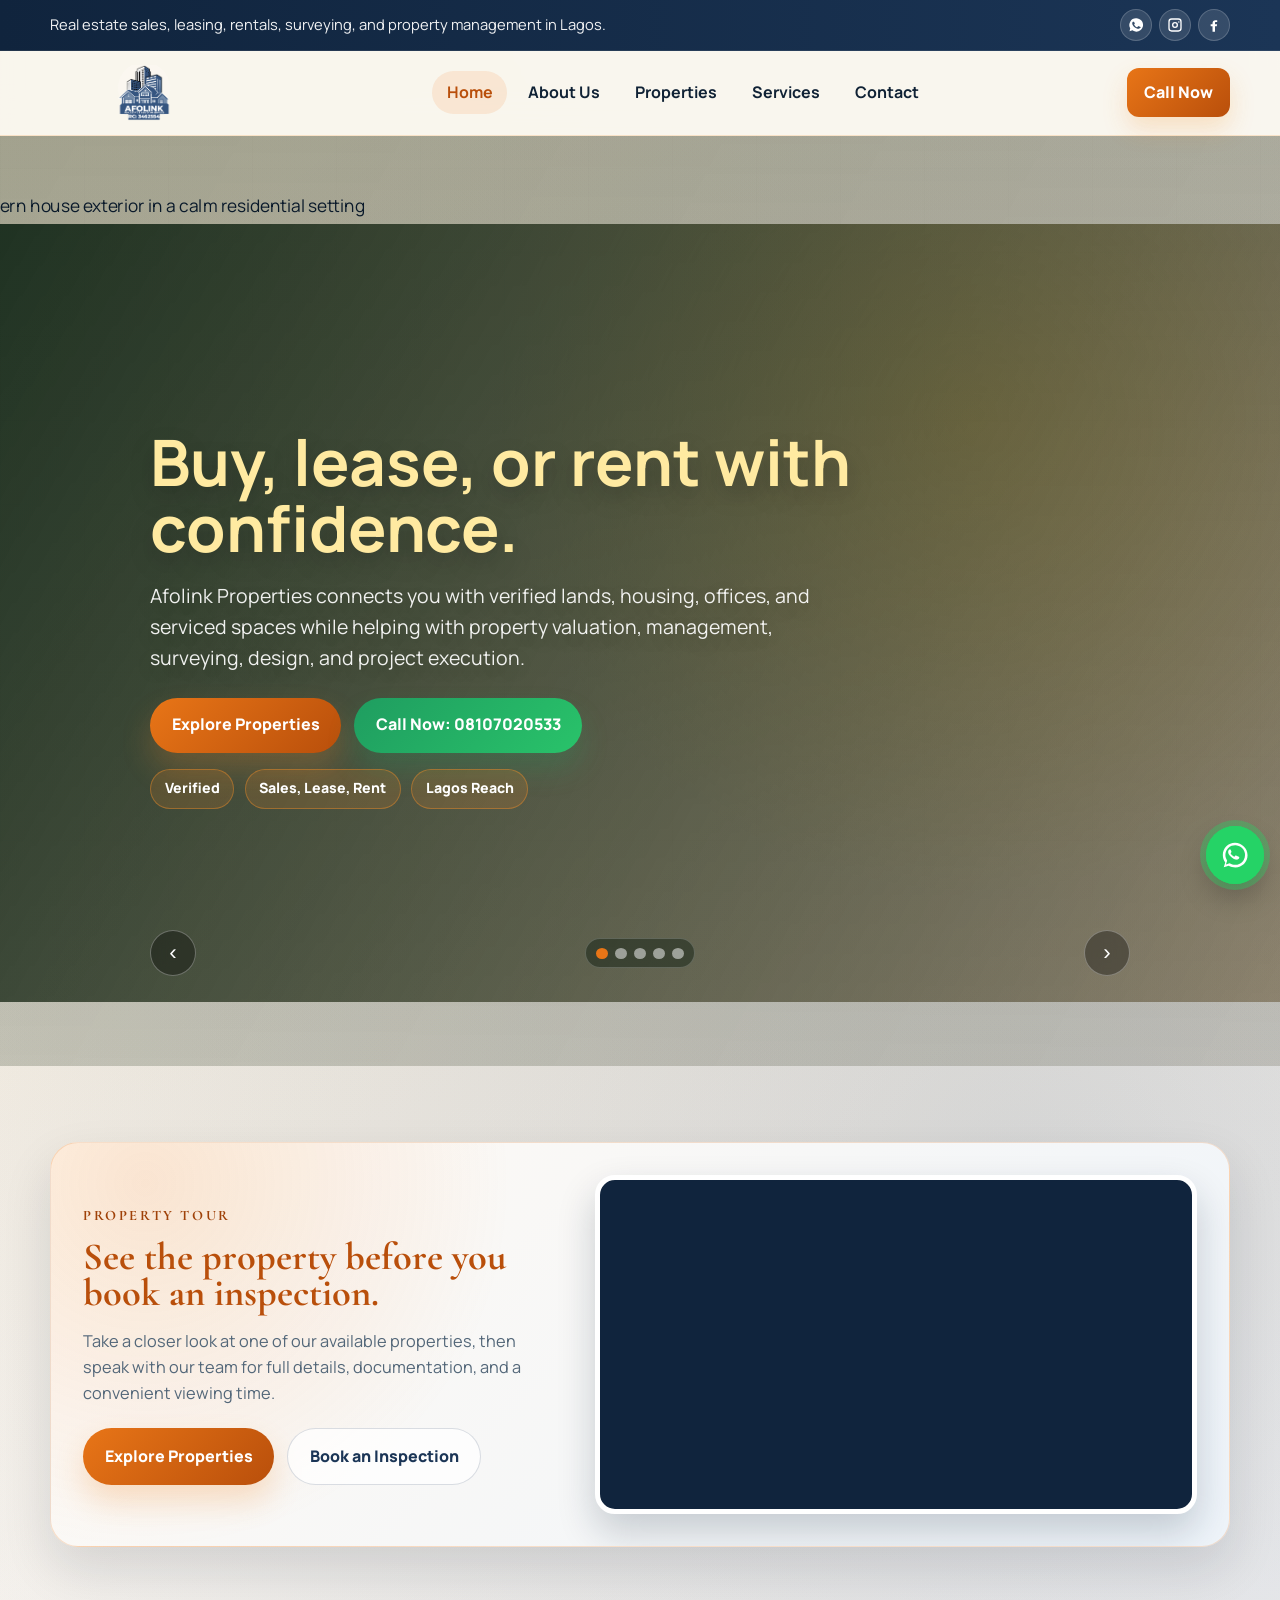
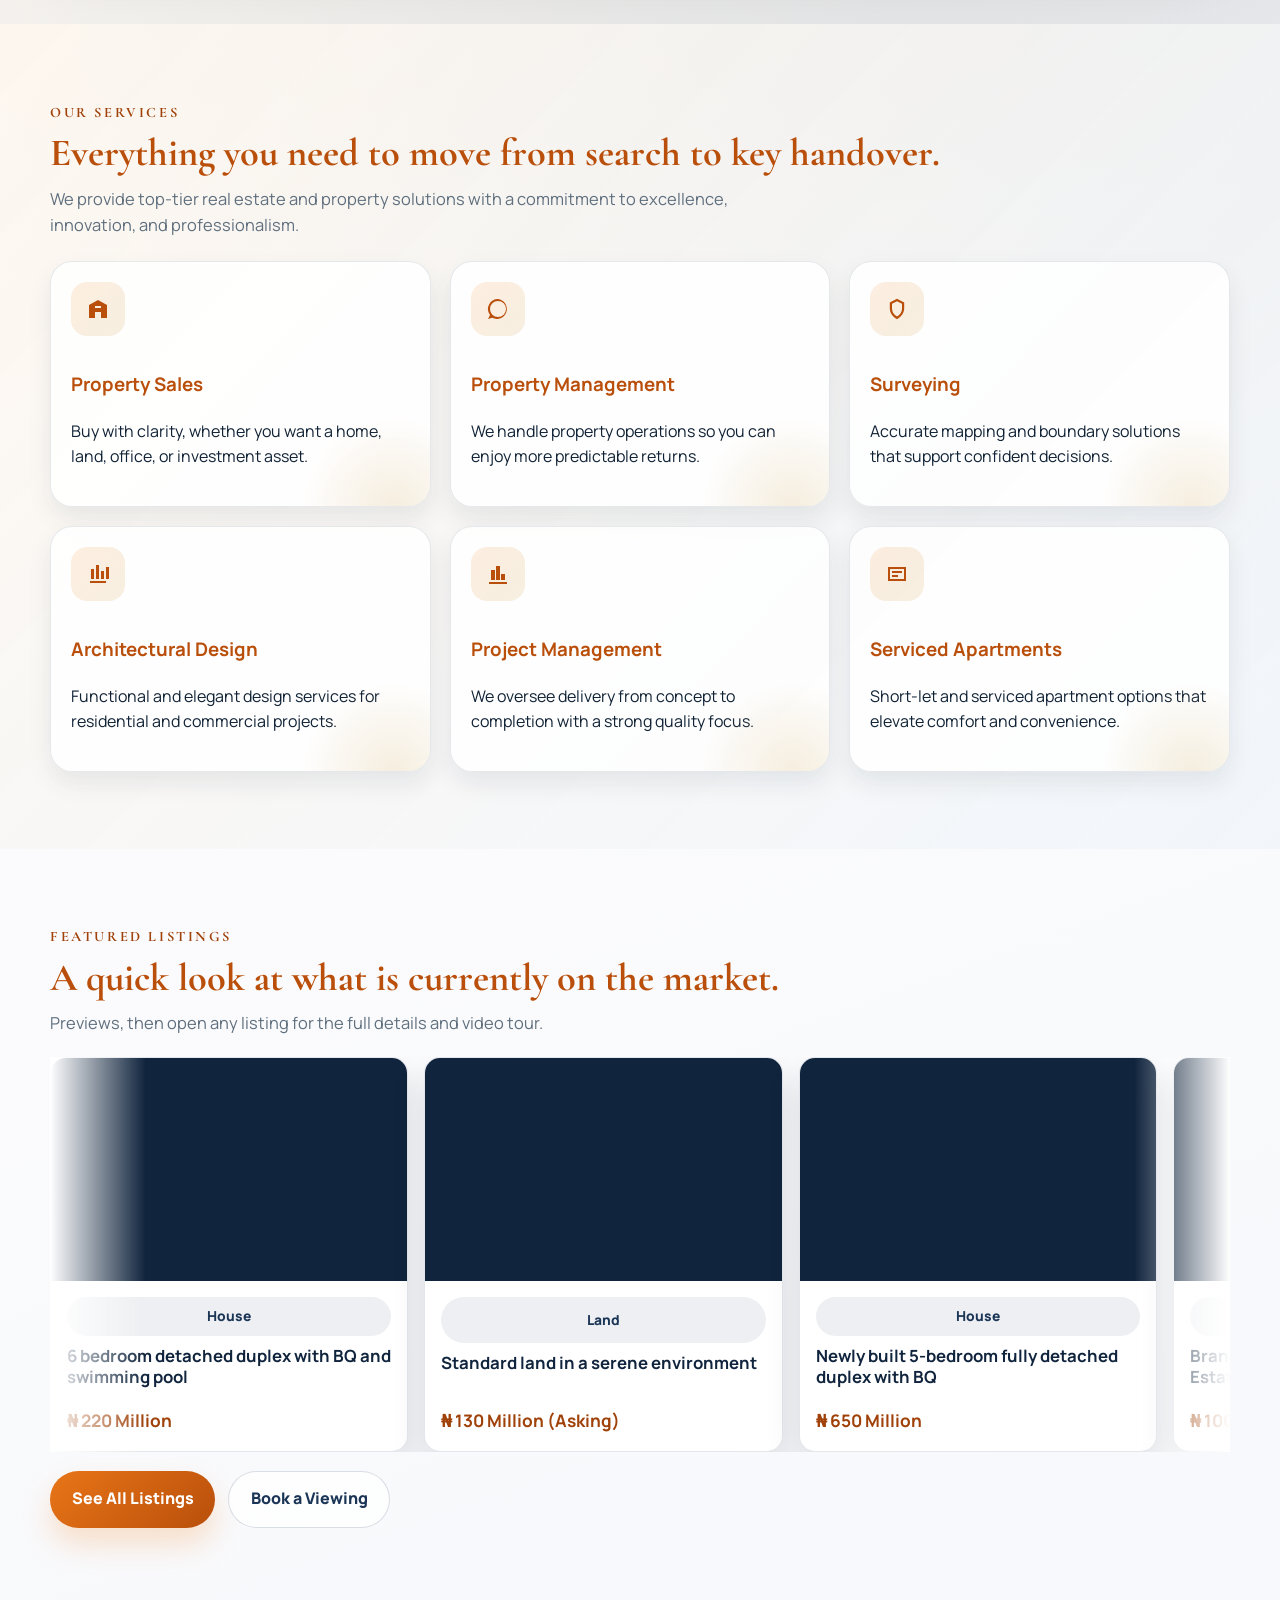
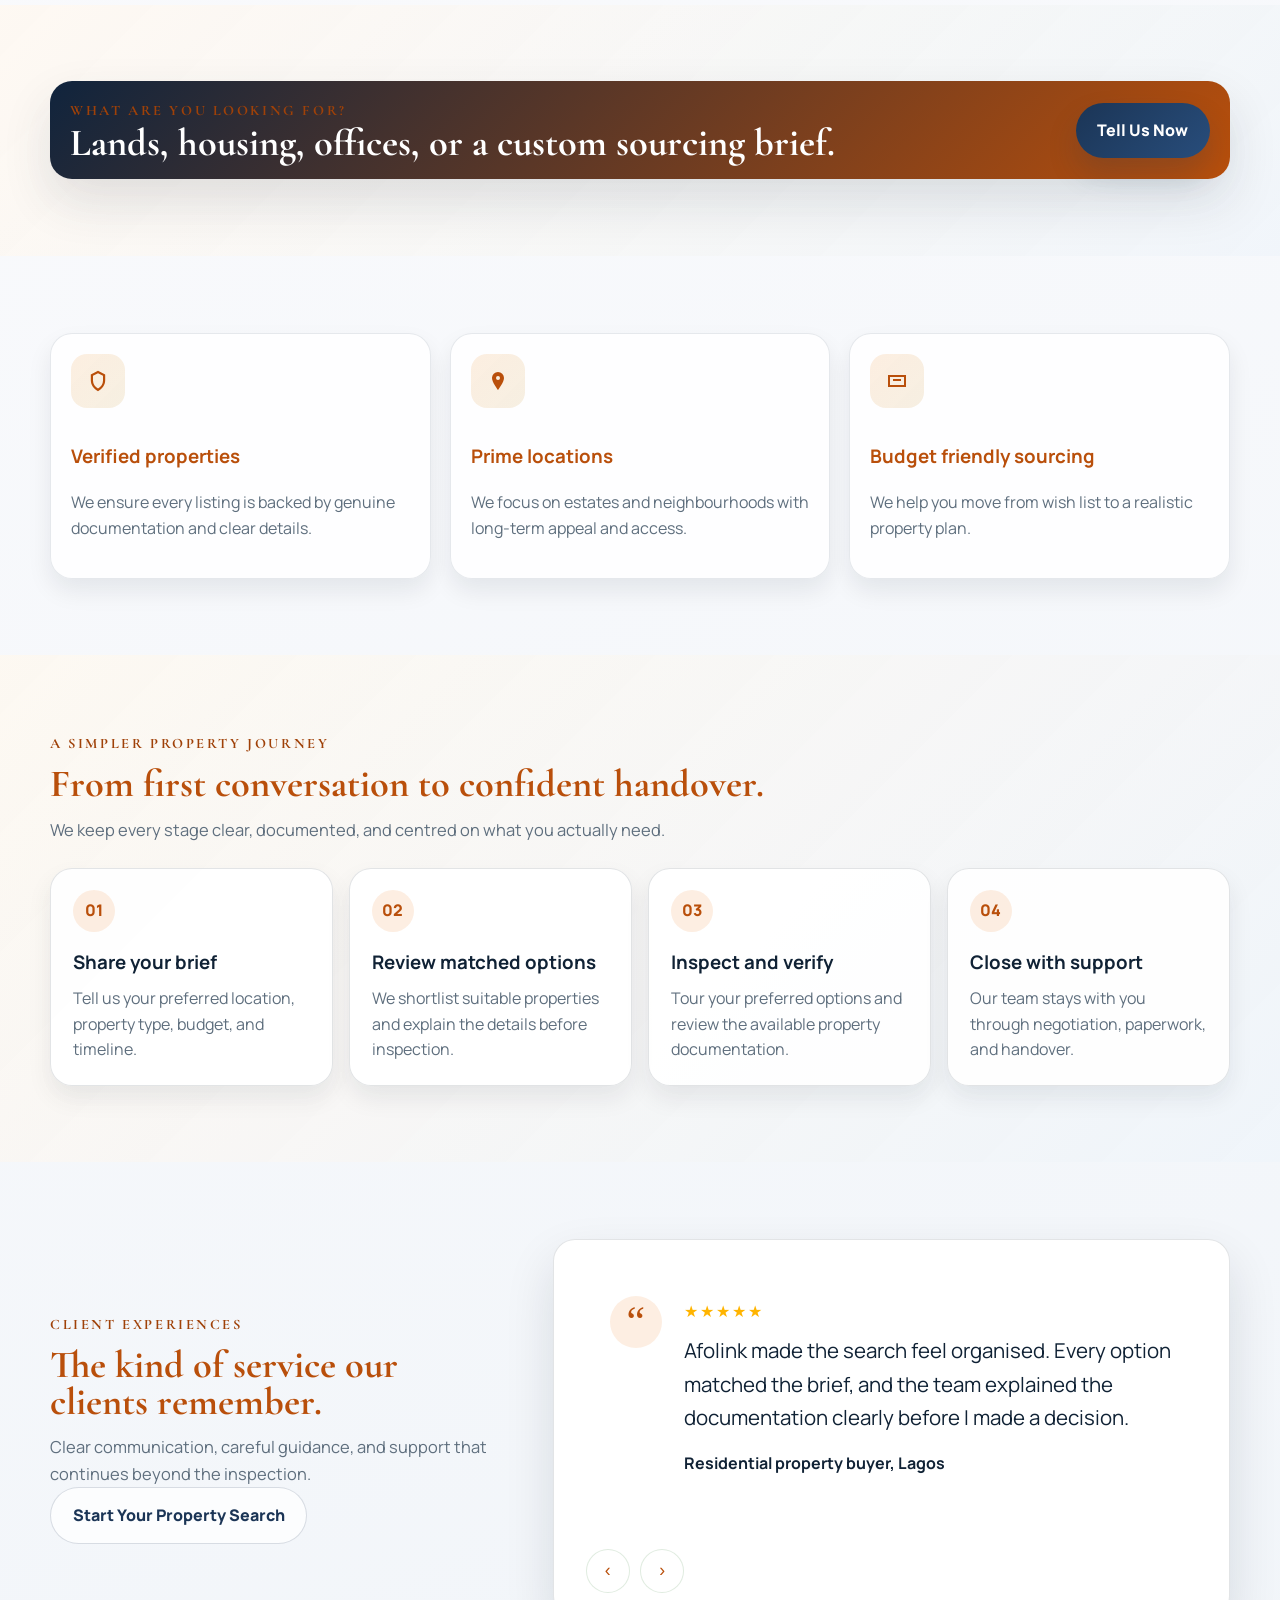
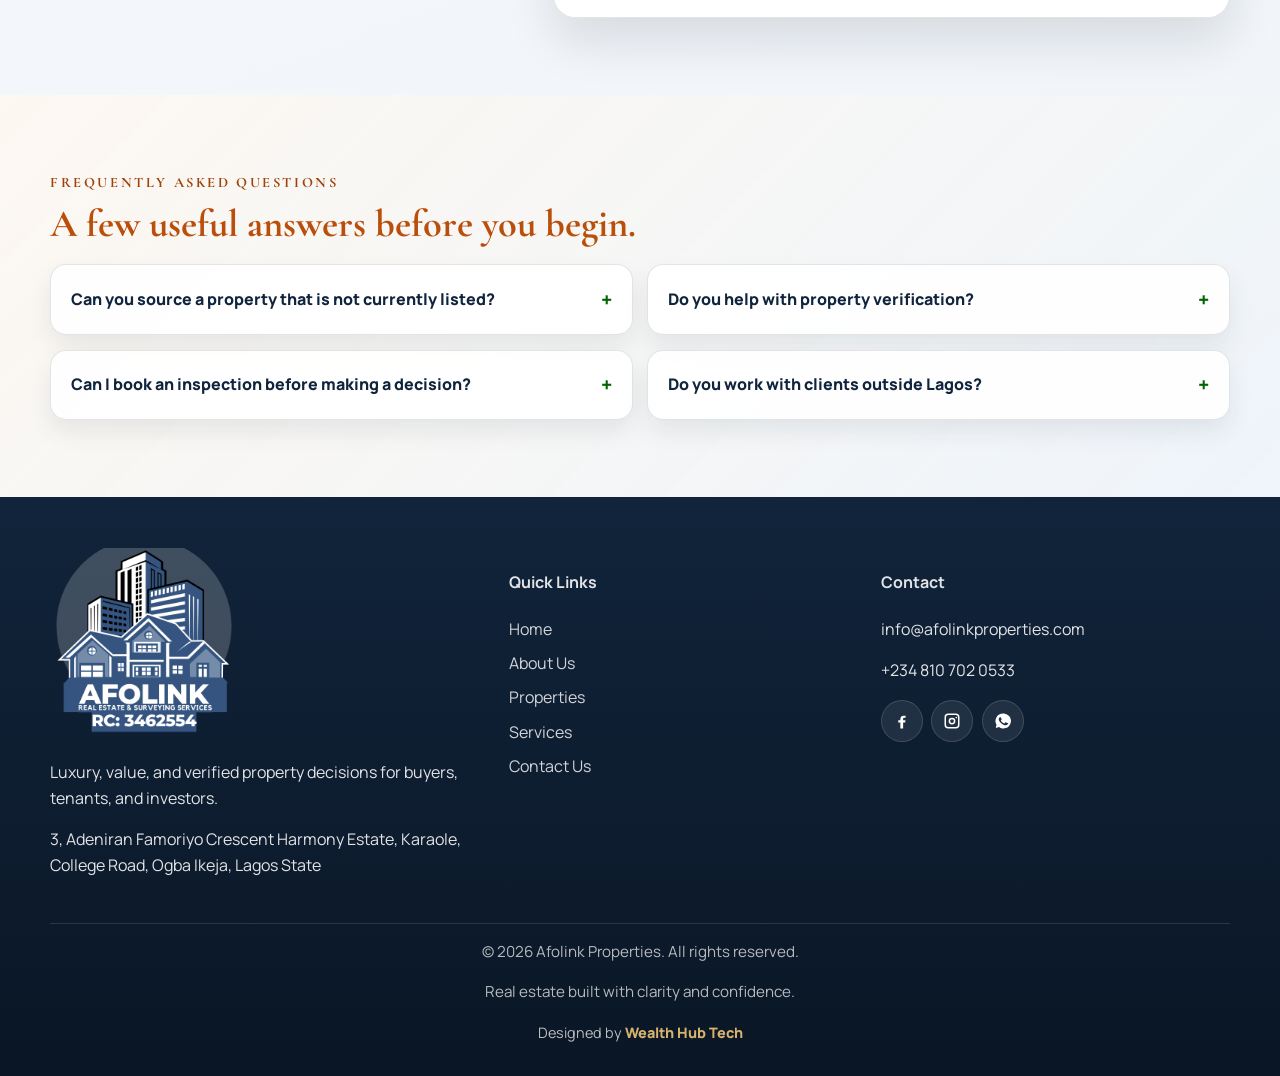
==== commit 57c38289: "Update index.html" ====
--- a/index.html
+++ b/index.html
@@ -490,8 +490,7 @@
             A quick look at what is currently on the market.
           </h2>
           <p class="section-subtitle reveal">
-            Browse the moving previews, then open any listing for the full
-            details and video tour.
+            Previews, then open any listing for the full details and video tour.
           </p>
           <div
             class="property-carousel reveal"
@@ -707,7 +706,7 @@
               <article class="property-carousel-card" aria-hidden="true">
                 <div class="property-carousel-media">
                   <iframe
-                    src="https://www.dailymotion.com/embed/video/xajrxfm?autoplay=0&queue-enable=false&queue-autoplay-next=false"
+                    src="https://player.vimeo.com/video/1205590242"
                     title="Four bedroom duplex with BQ at Harmony Estate"
                     loading="lazy"
                     tabindex="-1"
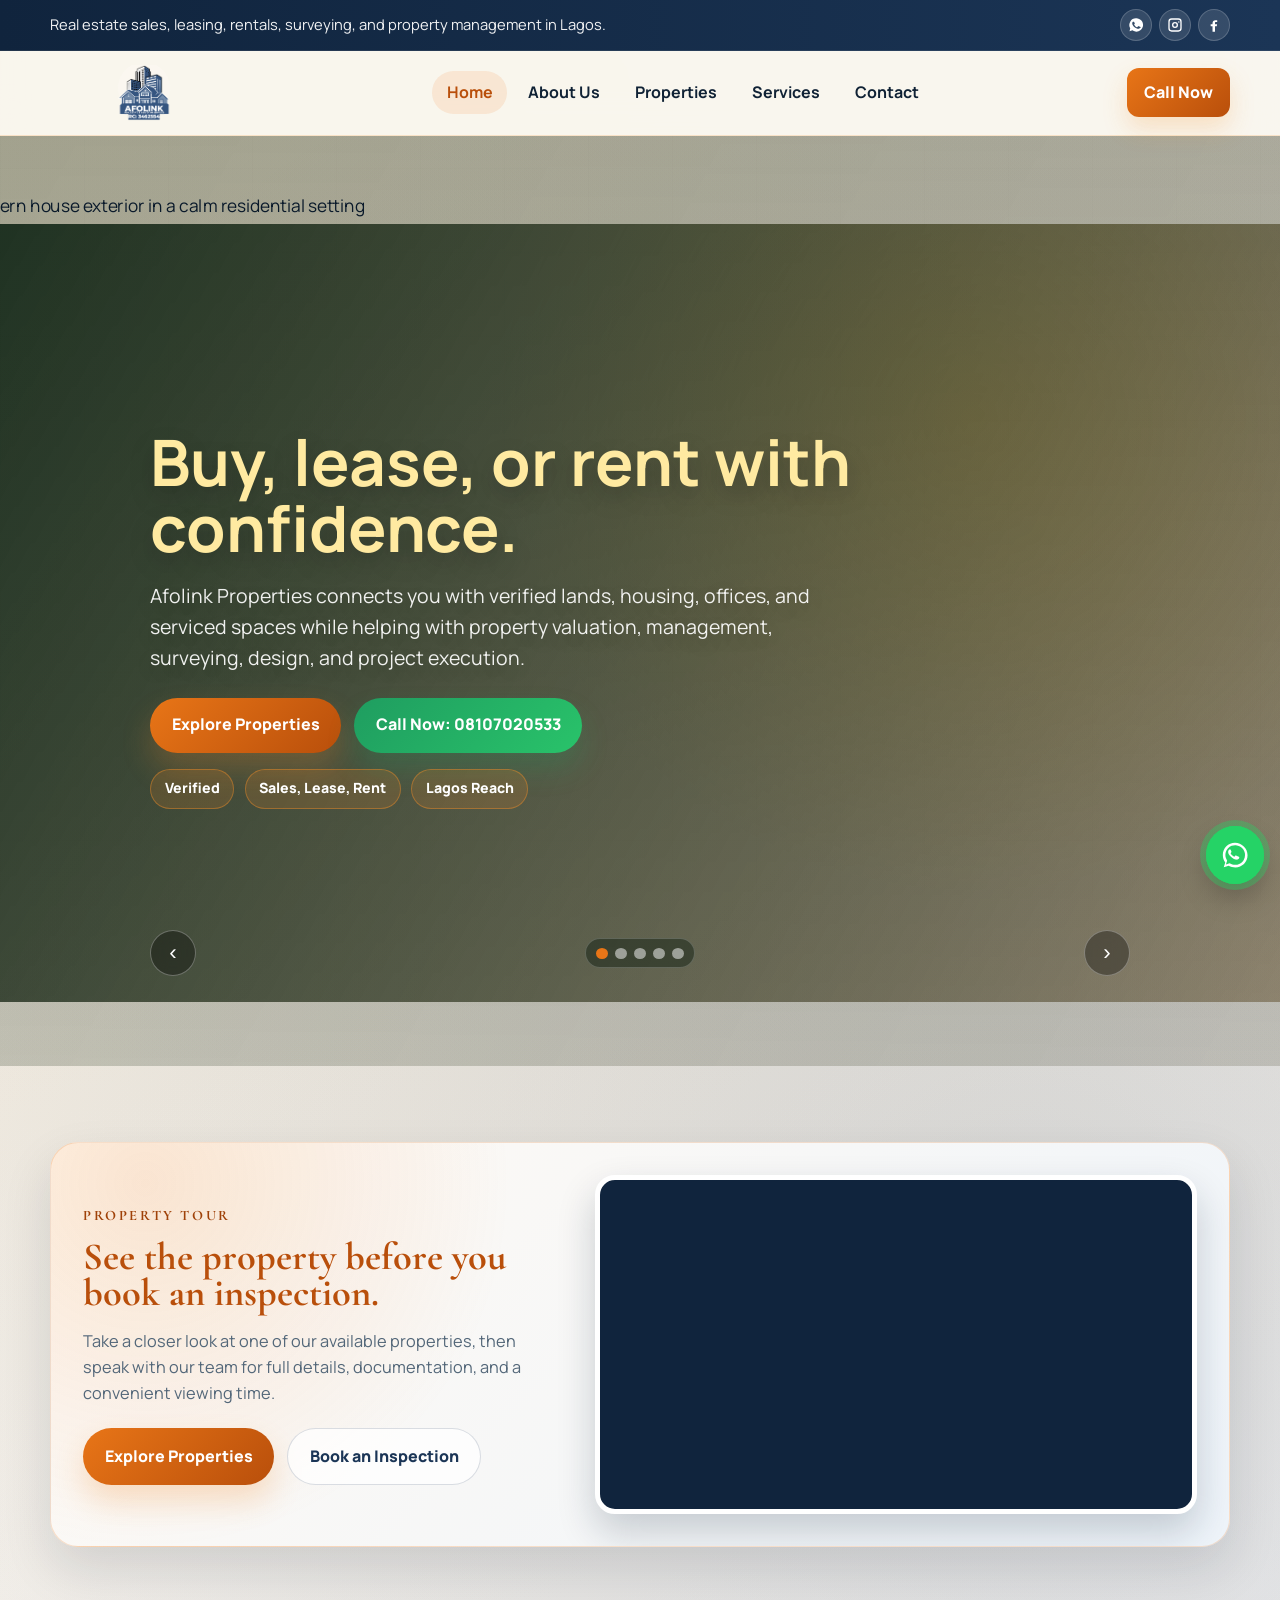
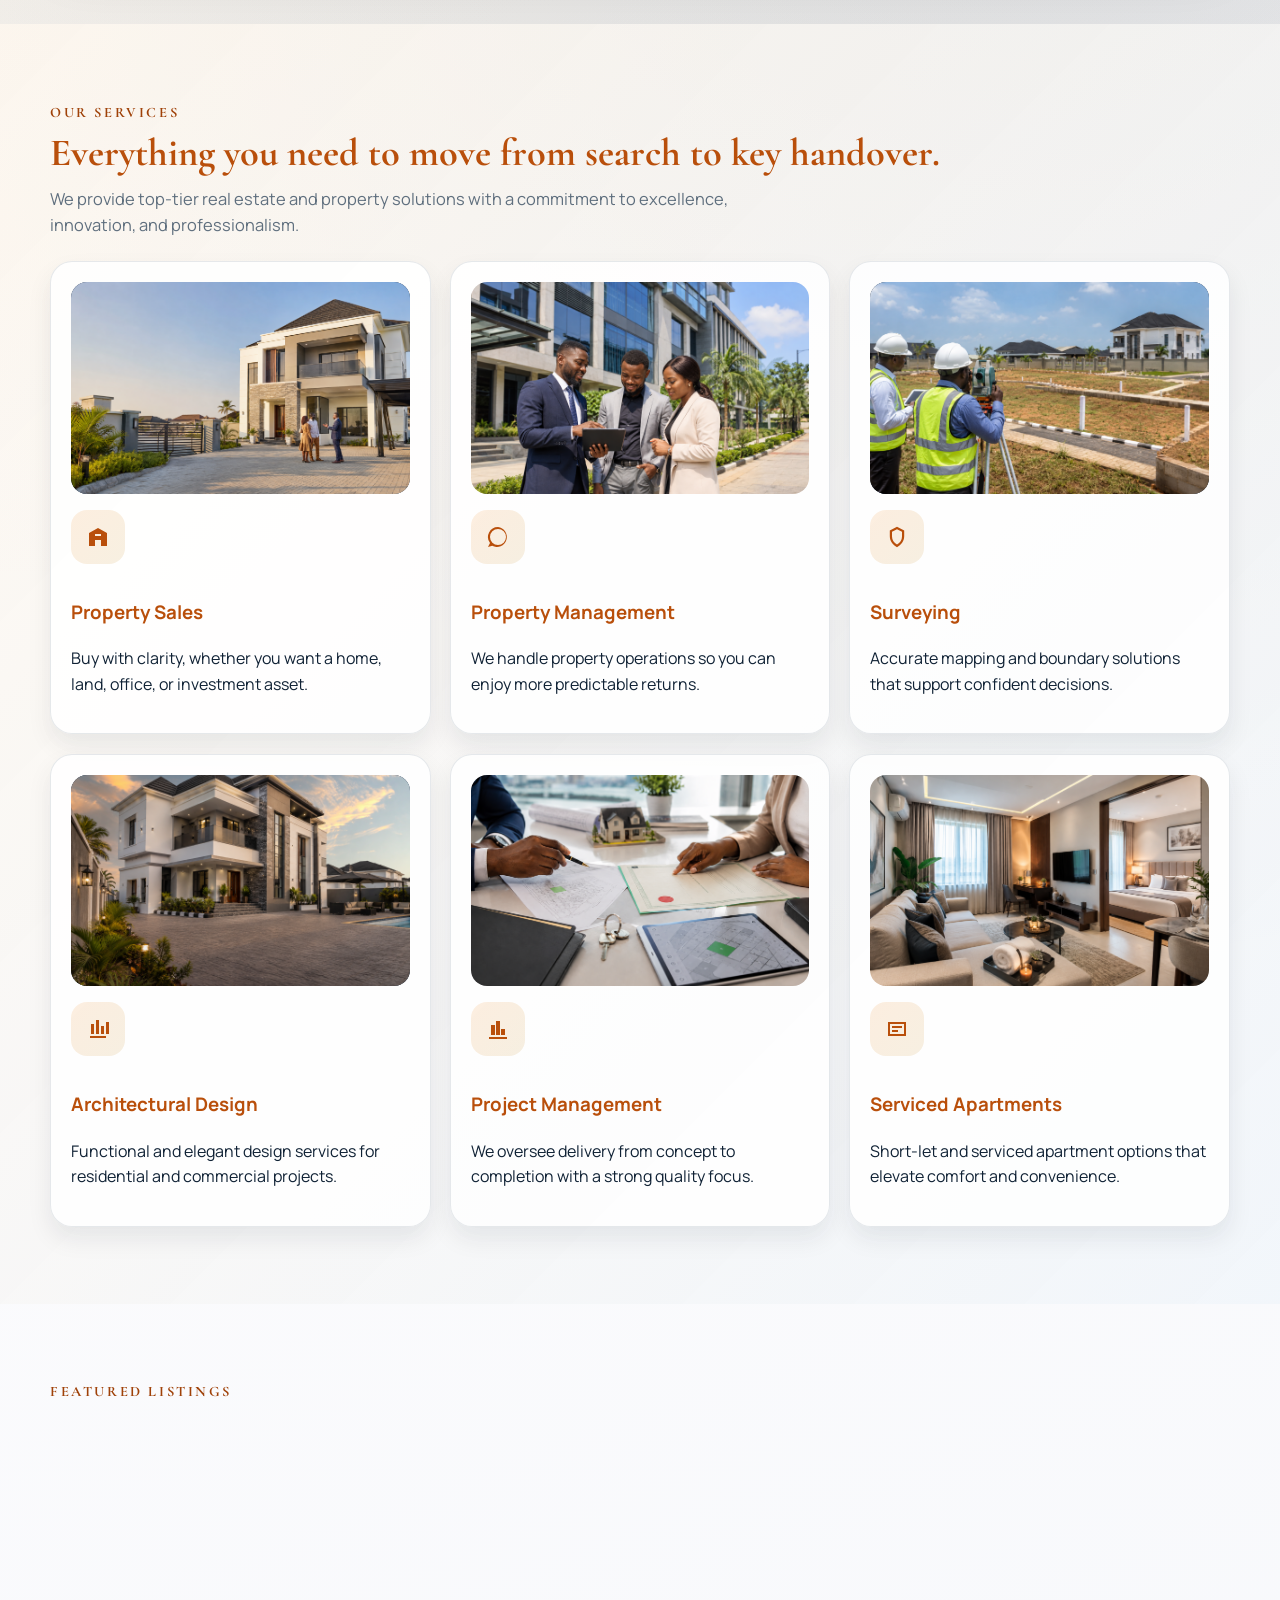
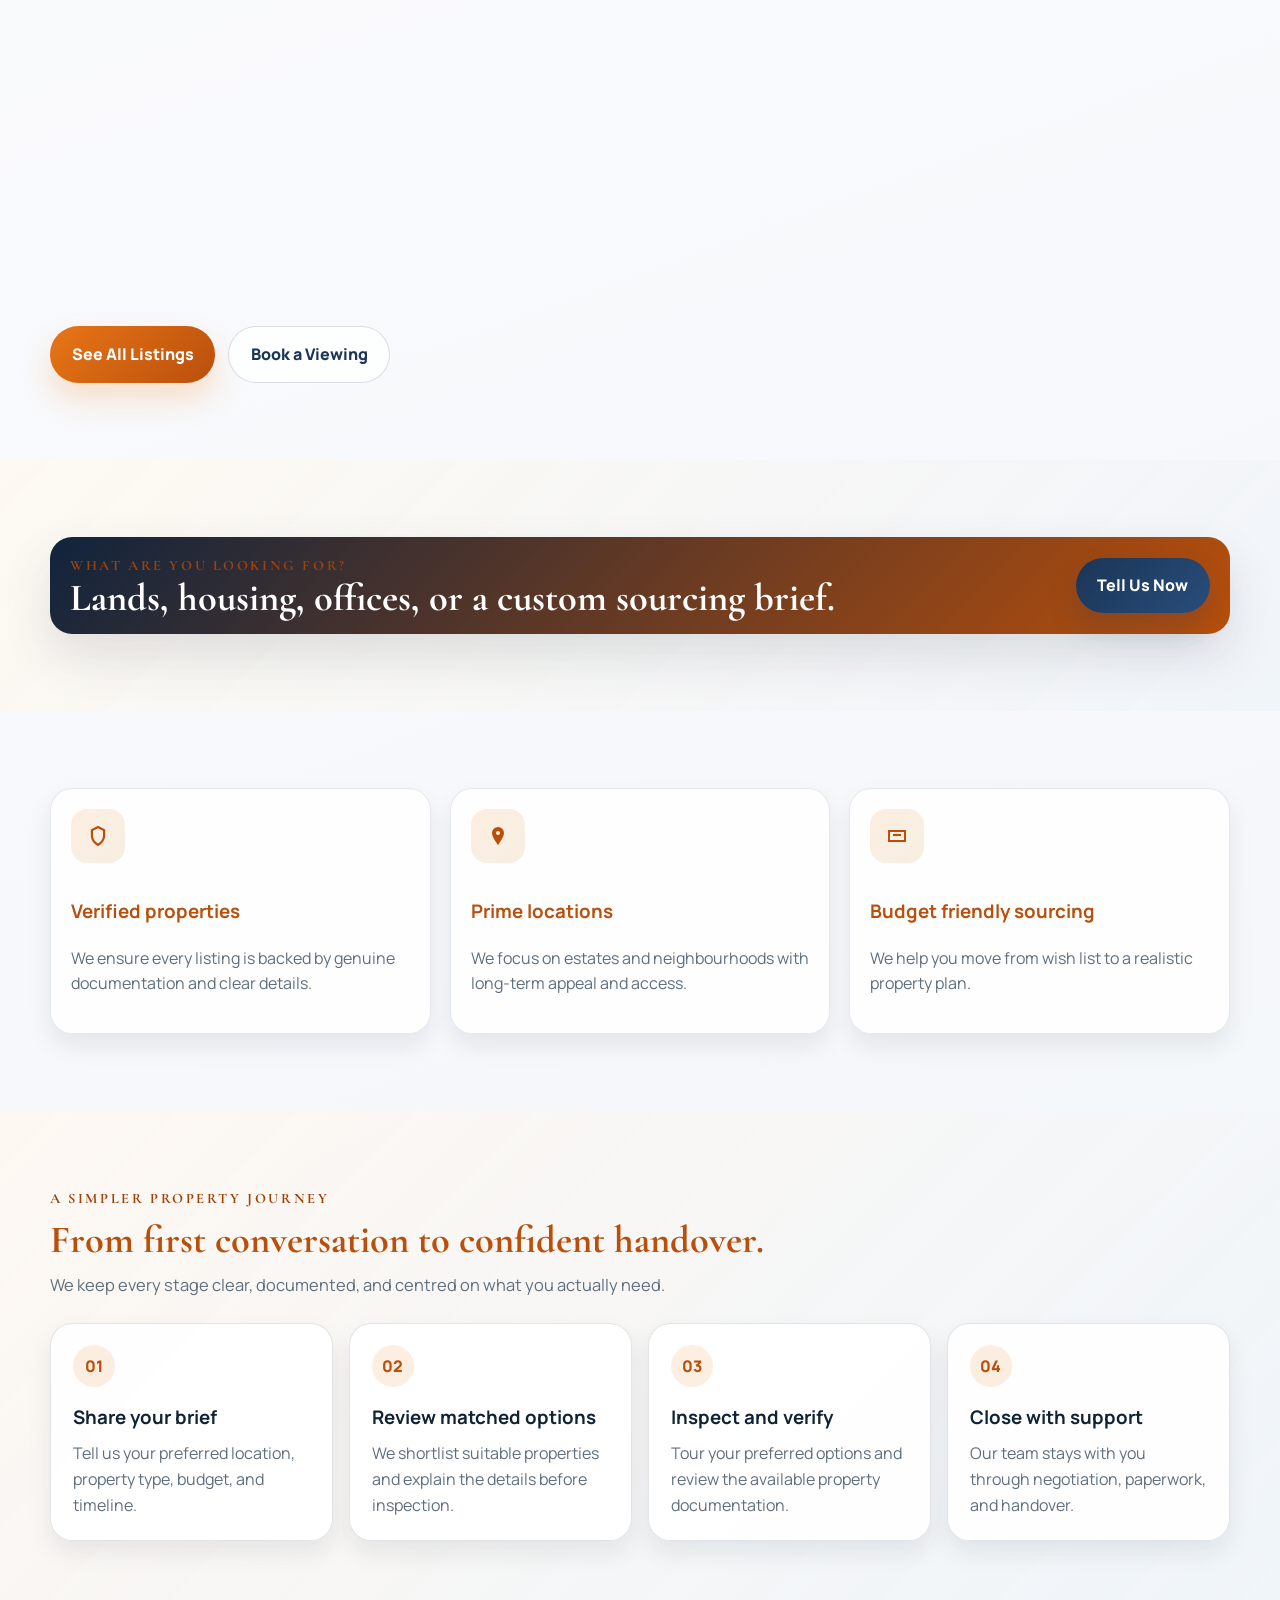
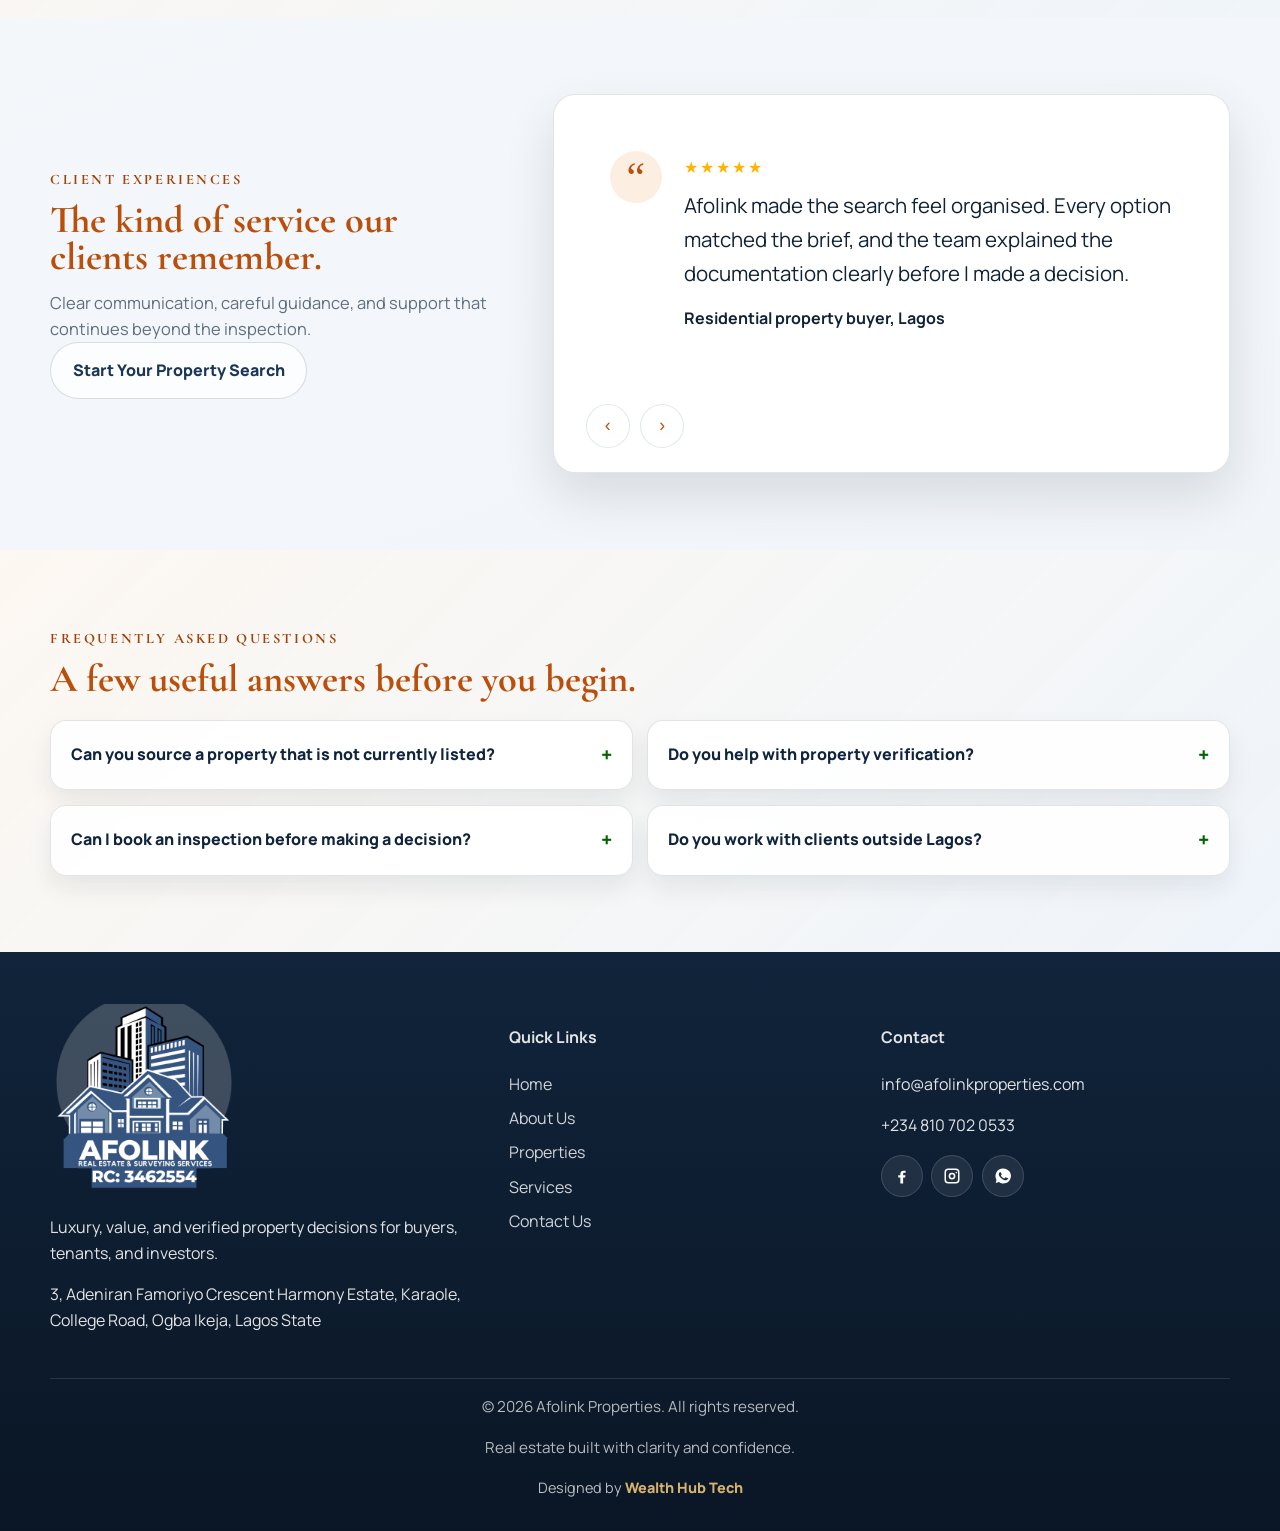
==== commit 00ab9704: "Image updates" ====
--- a/index.html
+++ b/index.html
@@ -396,6 +396,13 @@
           </p>
           <div class="feature-grid" style="margin-top: 1.4rem">
             <article class="feature-card reveal">
+              <figure class="service-card-photo">
+                <img
+                  src="img/real-estate-3.png"
+                  alt="Modern residential property exterior"
+                  loading="lazy"
+                />
+              </figure>
               <div class="icon">
                 <svg viewBox="0 0 24 24">
                   <path
@@ -410,6 +417,13 @@
               </p>
             </article>
             <article class="feature-card reveal">
+              <figure class="service-card-photo">
+                <img
+                  src="img/real-estate-6.png"
+                  alt="Property team advising a client with a tablet"
+                  loading="lazy"
+                />
+              </figure>
               <div class="icon">
                 <svg viewBox="0 0 24 24">
                   <path
@@ -424,6 +438,13 @@
               </p>
             </article>
             <article class="feature-card reveal">
+              <figure class="service-card-photo">
+                <img
+                  src="img/real-estate-2.png"
+                  alt="Surveying team working on a residential estate layout"
+                  loading="lazy"
+                />
+              </figure>
               <div class="icon">
                 <svg viewBox="0 0 24 24">
                   <path
@@ -438,6 +459,13 @@
               </p>
             </article>
             <article class="feature-card reveal">
+              <figure class="service-card-photo">
+                <img
+                  src="img/real-estate-1.png"
+                  alt="Luxury duplex exterior and compound"
+                  loading="lazy"
+                />
+              </figure>
               <div class="icon">
                 <svg viewBox="0 0 24 24">
                   <path
@@ -452,6 +480,13 @@
               </p>
             </article>
             <article class="feature-card reveal">
+              <figure class="service-card-photo">
+                <img
+                  src="img/real-estate-5.png"
+                  alt="Property documents and plans on a consultation table"
+                  loading="lazy"
+                />
+              </figure>
               <div class="icon">
                 <svg viewBox="0 0 24 24">
                   <path
@@ -466,6 +501,13 @@
               </p>
             </article>
             <article class="feature-card reveal">
+              <figure class="service-card-photo">
+                <img
+                  src="img/real-estate-4.png"
+                  alt="Furnished apartment living room and bedroom"
+                  loading="lazy"
+                />
+              </figure>
               <div class="icon">
                 <svg viewBox="0 0 24 24">
                   <path
--- a/styles.css
+++ b/styles.css
@@ -2946,6 +2946,26 @@
   box-shadow: var(--af-shadow);
 }
 
+.page-hero-photo {
+  position: relative;
+  min-height: 230px;
+  margin: 0 0 1.1rem;
+  overflow: hidden;
+  border: 4px solid rgba(255, 255, 255, 0.84);
+  border-radius: 22px;
+  background: var(--af-navy-strong);
+  box-shadow: 0 18px 36px rgba(16, 34, 53, 0.16);
+}
+
+.page-hero-photo img {
+  width: 100%;
+  height: 100%;
+  min-height: inherit;
+  object-fit: cover;
+  object-position: center;
+  display: block;
+}
+
 .property-filters {
   display: flex;
   flex-wrap: wrap;
@@ -2974,6 +2994,13 @@
   background: #0d1d31;
 }
 
+.property-media-stack {
+  display: grid;
+  grid-template-rows: minmax(230px, 1fr) minmax(180px, 0.72fr);
+  height: 100%;
+  min-height: 440px;
+}
+
 .property-media-frame {
   position: relative;
   aspect-ratio: 16 / 10;
@@ -2981,13 +3008,43 @@
   height: 100%;
 }
 
+.property-media-stack .property-media-frame {
+  aspect-ratio: auto;
+  min-height: 0;
+}
+
+.property-photo-frame {
+  position: relative;
+  min-height: 180px;
+  margin: 0;
+  overflow: hidden;
+  border-top: 1px solid rgba(255, 255, 255, 0.16);
+  background: var(--af-navy-strong);
+}
+
 .property-media-frame iframe,
 .property-media-frame img,
-.property-media-frame video {
+.property-media-frame video,
+.property-photo-frame img {
   width: 100%;
   height: 100%;
   object-fit: cover;
   border: 0;
+  display: block;
+}
+
+.property-photo-frame img[src$="real-estate-1.png"],
+.property-photo-frame img[src$="real-estate-3.png"] {
+  object-position: center 58%;
+}
+
+.property-photo-frame img[src$="real-estate-2.png"] {
+  object-position: 38% center;
+}
+
+.property-photo-frame img[src$="real-estate-4.png"],
+.property-photo-frame img[src$="real-estate-5.png"] {
+  object-position: center;
 }
 
 .property-content {
@@ -3178,6 +3235,17 @@
     rgba(17, 36, 59, 0.98)
   );
   color: rgba(255, 255, 255, 0.94);
+}
+
+.page-hero .quote-card {
+  display: flex;
+  flex-direction: column;
+  align-items: flex-start;
+}
+
+.page-hero .quote-card .page-hero-photo {
+  width: 100%;
+  margin: 0.25rem 0 0;
 }
 
 .quote-card p {
@@ -3606,9 +3674,27 @@
     grid-template-columns: minmax(0, 1fr);
   }
 
+  .page-hero-photo {
+    min-height: clamp(220px, 54vw, 360px);
+  }
+
+  .property-media-stack {
+    grid-template-rows: auto auto;
+    min-height: 0;
+  }
+
   .property-media-frame {
     height: auto;
     aspect-ratio: 16 / 10;
+  }
+
+  .property-media-stack .property-media-frame {
+    aspect-ratio: 16 / 10;
+  }
+
+  .property-photo-frame {
+    min-height: 0;
+    aspect-ratio: 16 / 9;
   }
 
   .property-content,
@@ -3948,6 +4034,32 @@
 
 .featured-property-carousel-section {
   overflow: hidden;
+}
+
+.service-card-photo {
+  width: 100%;
+  aspect-ratio: 16 / 10;
+  margin: 0 0 1rem;
+  overflow: hidden;
+  border-radius: 16px;
+  background: var(--af-navy-strong);
+}
+
+.service-card-photo img {
+  width: 100%;
+  height: 100%;
+  display: block;
+  object-fit: cover;
+  object-position: center;
+}
+
+.service-card-photo img[src$="real-estate-1.png"],
+.service-card-photo img[src$="real-estate-3.png"] {
+  object-position: center 58%;
+}
+
+.service-card-photo img[src$="real-estate-2.png"] {
+  object-position: 38% center;
 }
 
 .property-carousel {
